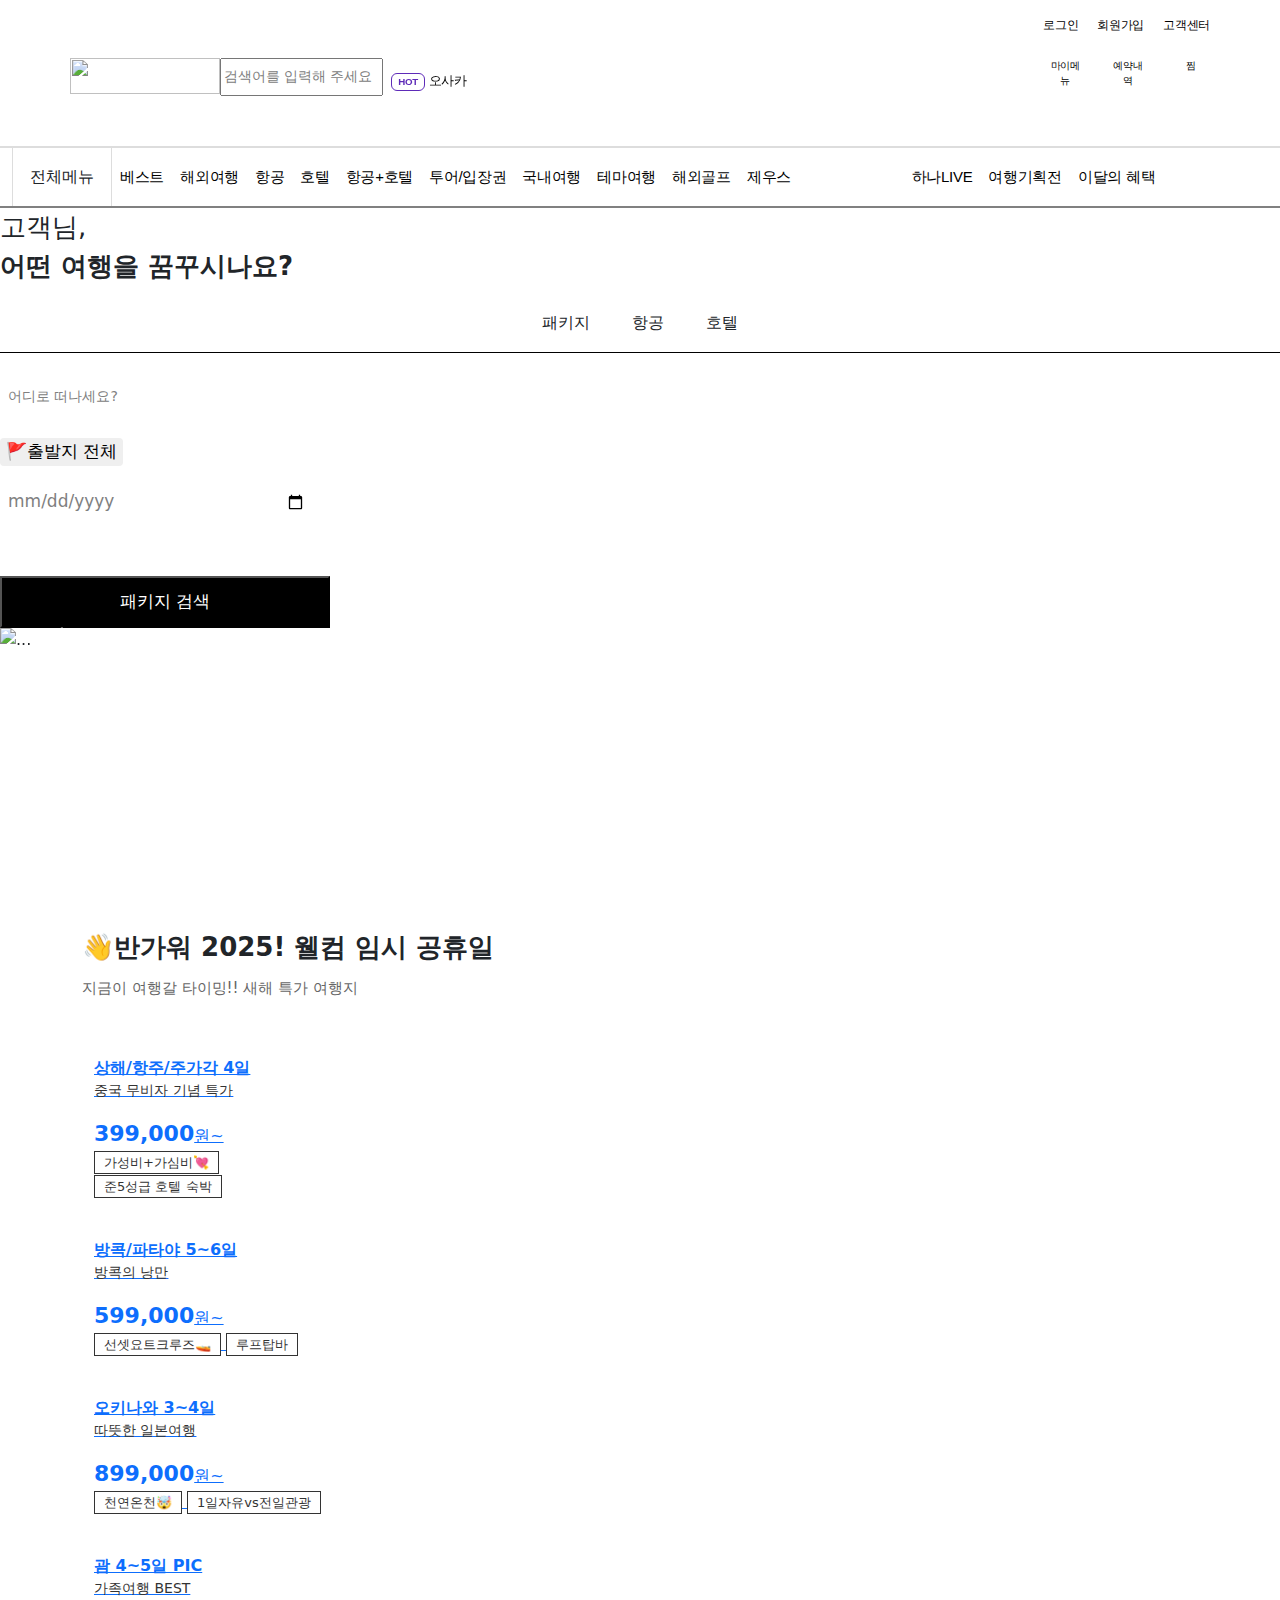
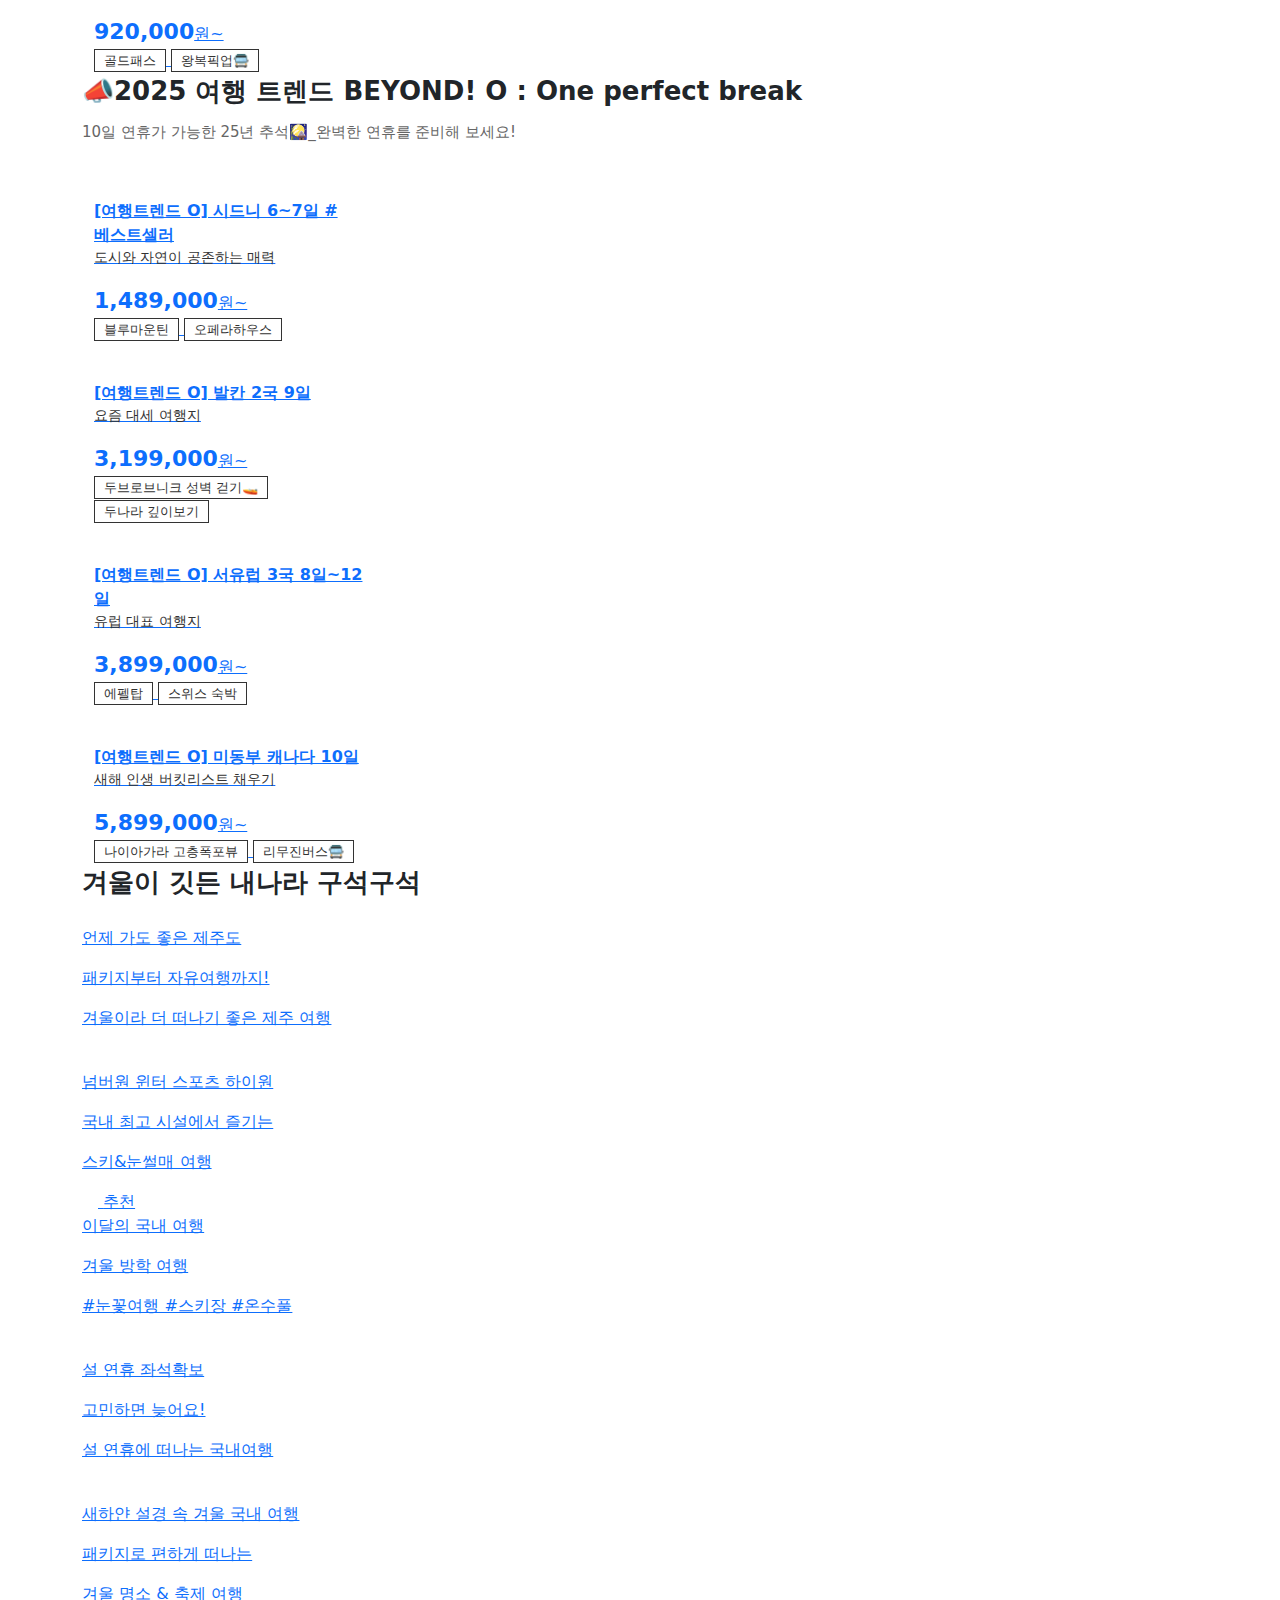
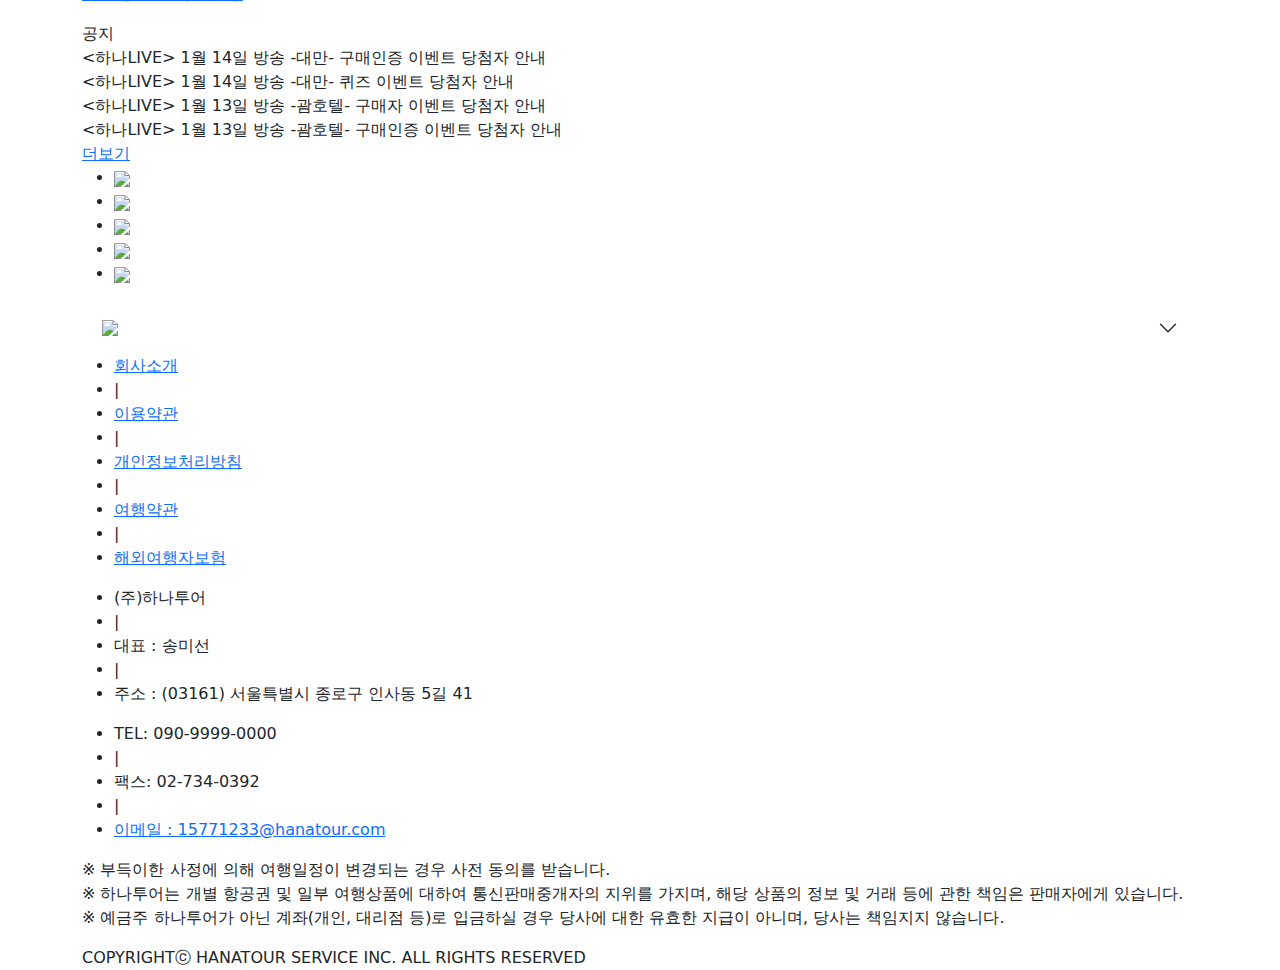
==== index.html @ 1067408b "tour firstArea feature" ====
<!DOCTYPE html>
<html lang="kr">
  <head>
    <meta charset="UTF-8" />
    <meta name="viewport" content="width=device-width, initial-scale=1.0" />
    <script
      src="https://kit.fontawesome.com/306a3543f7.js"
      crossorigin="anonymous"
    ></script>
    <link
      href="https://cdn.jsdelivr.net/npm/bootstrap@5.3.3/dist/css/bootstrap.min.css"
      rel="stylesheet"
      integrity="sha384-QWTKZyjpPEjISv5WaRU9OFeRpok6YctnYmDr5pNlyT2bRjXh0JMhjY6hW+ALEwIH"
      crossorigin="anonymous"
    />
    <link
      rel="stylesheet"
      href="https://cdn.jsdelivr.net/npm/swiper@11/swiper-bundle.min.css"
    />
    <link href="style.css" rel="stylesheet" type="text/css" />
    <link rel="icon" href="/Favicon.png" />
    <title>하나투어 : 꿈꾸는 대로, 펼쳐지다</title>
  </head>
  <body>
    <nav class="container nav-first-o pt-3">
      <div style="text-align: right">
        <a href="/login.html" class="col ps-3">로그인</a>
        <a href="#" class="col ps-3">회원가입</a>
        <a href="#" class="col ps-3">고객센터</a>
      </div>

      <div class="nav-second-o pt-4 pb-4">
        <div class="nav-first-box-o">
          <a href="#"
            ><img
              src="https://image.hanatour.com/usr/static/img2/pc/com/ico-hanatour-logo2.png"
              style="width: 150px; height: 36px"
          /></a>
          <input
            type="text"
            class="input-box-o"
            placeholder="검색어를 입력해 주세요"
          />
          <a href="#"
            ><i
              class="fa-solid fa-magnifying-glass"
              style="
                font-size: 18px;
                position: relative;
                top: 0.8em;
                right: 2.3em;
              "
            ></i
          ></a>
          <!--Swiper start-->
          <span class="pt-1 ps-1">
            <span class="swiper">
              <span
                class="swiper-wrapper"
                id="swiper-wrapper-e89fdcaf104d30f68"
                aria-live="polite"
                style="
                  transform: translate3d(0px, -150px, 0px);
                  transition-duration: 0ms;
                "
              >
                <a href="#" class="swiper-slide"
                  ><span class="badge nav-badge-o">HOT</span> 일본</a
                >
                <a href="#" class="swiper-slide"
                  ><span class="badge nav-badge-o">HOT</span> 대마도</a
                >
                <a href="#" class="swiper-slide"
                  ><span class="badge nav-badge-o">HOT</span> 홍콩</a
                >
                <a href="#" class="swiper-slide"
                  ><span class="badge nav-badge-o">HOT</span> 대만</a
                >
                <a href="#" class="swiper-slide"
                  ><span class="badge nav-badge-o">HOT</span> 다낭</a
                >
                <a href="#" class="swiper-slide"
                  ><span class="badge nav-badge-o">HOT</span> 나트랑</a
                >
                <a href="#" class="swiper-slide"
                  ><span class="badge nav-badge-o">HOT</span> 오사카</a
                >
                <a href="#" class="swiper-slide"
                  ><span class="badge nav-badge-o">HOT</span> 푸꾸옥</a
                >
                <a href="#" class="swiper-slide"
                  ><span class="badge nav-badge-o">HOT</span> 장가계</a
                >
                <a href="#" class="swiper-slide"
                  ><span class="badge nav-badge-o">HOT</span> 싱가포르</a
                >
              </span>
            </span>
            <!--Swiper end-->
          </span>
        </div>

        <div class="row nav-button-o" style="width: 16.5%">
          <a href="#" class="text-center col">
            <div>
              <i class="fa-regular fa-user" style="font-size: 24px"></i>
            </div>
            <div style="font-size: 10px; letter-spacing: -0.3px">마이메뉴</div>
          </a>

          <a href="#" class="text-center col">
            <div>
              <i class="fa-regular fa-file-lines" style="font-size: 24px"></i>
            </div>
            <div style="font-size: 10px; letter-spacing: -0.3px">예약내역</div>
          </a>

          <a href="#" class="text-center col">
            <div>
              <i class="fa-regular fa-heart" style="font-size: 24px"></i>
            </div>
            <div style="font-size: 10px; letter-spacing: -0.3px">찜</div>
          </a>
        </div>
      </div>
    </nav>

    <!--메뉴바-->
    <div>
      <nav
        class="navbar navbar-expand-lg"
        style="font-size: 15px; word-wrap: normal; padding-bottom: 0px"
      >
        <div
          class="container-fluid nav-left-o"
          style="border-top: 2px solid #ddd; border-bottom: 2px solid gray"
        >
          <div
            class="dropdown"
            style="border-right: 1px solid #ddd; border-left: 1px solid #ddd"
          >
            <button
              class="btn"
              type="button"
              data-bs-toggle="dropdown"
              aria-expanded="false"
            >
              <i class="fa-solid fa-bars"></i> 전체메뉴
            </button>
            <ul class="dropdown-menu">
              <li><a class="dropdown-item" href="#">Action</a></li>
              <li><a class="dropdown-item" href="#">Another action</a></li>
            </ul>
          </div>
          <div class="collapse navbar-collapse" id="navbarSupportedContent">
            <ul class="navbar-nav menu-list-o me-auto mb-2 mb-lg-0">
              <li class="nav-item">
                <a class="nav-link active" aria-current="page" href="#"
                  >베스트</a
                >
              </li>
              <li class="nav-item">
                <a class="nav-link active" aria-current="page" href="#"
                  >해외여행</a
                >
              </li>
              <li class="nav-item">
                <a class="nav-link active" aria-current="page" href="#">항공</a>
              </li>
              <li class="nav-item">
                <a class="nav-link active" aria-current="page" href="#">호텔</a>
              </li>
              <li class="nav-item">
                <a class="nav-link active" aria-current="page" href="#"
                  >항공+호텔</a
                >
              </li>
              <li class="nav-item">
                <a class="nav-link active" aria-current="page" href="#"
                  >투어/입장권</a
                >
              </li>
              <li class="nav-item">
                <a class="nav-link active" aria-current="page" href="#"
                  >국내여행</a
                >
              </li>
              <li class="nav-item">
                <a class="nav-link active" aria-current="page" href="#"
                  >테마여행</a
                >
              </li>
              <li class="nav-item">
                <a class="nav-link active" aria-current="page" href="#"
                  >해외골프</a
                >
              </li>
              <li class="nav-item">
                <a class="nav-link active" aria-current="page" href="#"
                  >제우스</a
                >
              </li>
            </ul>
          </div>
          <div
            class="collapse navbar-collapse nav-right-o"
            id="navbarSupportedContent"
          >
            <ul class="navbar-nav me-auto mb-2 mb-lg-0">
              <li class="nav-item">
                <a class="nav-link active" aria-current="page" href="#"
                  >하나LIVE</a
                >
              </li>
              <li class="nav-item">
                <a class="nav-link active" aria-current="page" href="#"
                  >여행기획전</a
                >
              </li>
              <li class="nav-item">
                <a class="nav-link active" aria-current="page" href="#"
                  >이달의 혜택</a
                >
              </li>
            </ul>
          </div>
        </div>
      </nav>
    </div>

    <div class="first-page-o" style="height: 720px">
      <div style="font-size: 26px">
        <div>고객님,</div>
        <div><strong>어떤 여행을 꿈꾸시나요?</strong></div>
        <div>
          <div style="display: flex; flex-direction: column">
            <div
              class="text-center mt-2 mb-3"
              role="group"
              style="border-bottom: 1px solid black"
            >
              <button type="button" class="btn btn-o">패키지</button>
              <button type="button" class="btn btn-o">항공</button>
              <button type="button" class="btn btn-o">호텔</button>
            </div>
            <input
              type="text"
              placeholder="어디로 떠나세요?"
              class="ps-2 mb-2"
              style="
                font-size: 17px;
                width: 330px;
                height: 52px;
                border: 0px;
                border-radius: 4px;
              "
            />
            <div class="dropdown mb-2">
              <a href="#" data-bs-toggle="dropdown" aria-expanded="false">
                <button
                  class="depart-btn-o"
                  role="button"
                  style="border: 0px; border-radius: 4px; font-size: 17px"
                >
                  🚩출발지 전체
                </button>
              </a>

              <ul
                class="dropdown-menu"
                style="width: 330px; border: 1px solid #5e2bb8"
              >
                <li><a class="dropdown-item" href="#">전체</a></li>
                <li><a class="dropdown-item" href="#">인천/김포</a></li>
                <li><a class="dropdown-item" href="#">부산</a></li>
                <li><a class="dropdown-item" href="#">대구</a></li>
                <li><a class="dropdown-item" href="#">청주</a></li>
                <li><a class="dropdown-item" href="#">제주</a></li>
                <li><a class="dropdown-item" href="#">양양</a></li>
              </ul>
            </div>
            <input
              type="date"
              class="ps-2 pe-4"
              style="
                font-size: 17px;
                width: 330px;
                height: 52px;
                border: 0px;
                border-radius: 4px;
                color: gray;
              "
            />
          </div>
        </div>
        <button
          class="text-center mt-5"
          type="button"
          style="
            background-color: black;
            color: white;
            width: 330px;
            height: 52px;
            font-size: 17px;
          "
        >
          패키지 검색
        </button>
      </div>

      <div style="width: 740px; height: 609px">
        <div
          id="carouselExampleAutoplaying"
          class="carousel slide"
          data-bs-ride="carousel"
        >
          <div class="carousel-inner">
            <div class="carousel-item active">
              <img src="/first-page1.jpg" class="d-block w-100" alt="..." />
            </div>
            <div class="carousel-item">
              <img src="/first-page2.jpg" class="d-block w-100" alt="..." />
            </div>
            <div class="carousel-item">
              <img src="/first-page3.jpg" class="d-block w-100" alt="..." />
            </div>
          </div>
          <button
            class="carousel-control-prev"
            type="button"
            data-bs-target="#carouselExampleAutoplaying"
            data-bs-slide="prev"
          >
            <span class="carousel-control-prev-icon" aria-hidden="true"></span>
            <span class="visually-hidden">Previous</span>
          </button>
          <button
            class="carousel-control-next"
            type="button"
            data-bs-target="#carouselExampleAutoplaying"
            data-bs-slide="next"
          >
            <span class="carousel-control-next-icon" aria-hidden="true"></span>
            <span class="visually-hidden">Next</span>
          </button>
        </div>
      </div>
    </div>

    <!--여기부터 메인의 내용 부분(김남경 담당)-->
    <div>
      <!--첫번째 카드 라인-->
      <div class="container none-kim">
        <div class="row">
          <div class="all-tit">
            <strong class="tit-kim">👋반가워 2025! 웰컴 임시 공휴일</strong>
            <p class="description-kim">
              지금이 여행갈 타이밍!! 새해 특가 여행지
            </p>
          </div>
          <div>
            <div class="container">
              <div class="row">
                <div class="col-md-3 col-sm-6">
                  <a href="#">
                    <div class="item-size-kim">
                      <img
                        class="img-size-kim img-fluid"
                        src="https://image.hanatour.com/usr/cms/resize/400_0/2021/08/03/10000/764bd805-9841-403f-9d41-d603b9c3782e.jpg"
                        alt=""
                      />
                      <p class="enter-kim"></p>
                      <strong>상해/항주/주가각 4일</strong>
                      <p class="item_text">중국 무비자 기념 특가</p>
                      <strong class="price">399,000</strong><span>원~</span>
                      <div>
                        <div class="adv"><span>가성비+가심비💘</span></div>
                        <div class="adv"><span>준5성급 호텔 숙박</span></div>
                      </div>
                    </div>
                  </a>
                </div>
              </div>
              <div class="col-md-3 col-sm-6">
                <a href="#"
                  ><div class="item-size-kim">
                    <img
                      class="img-size-kim img-fluid"
                      src="https://image.hanatour.com/usr/cms/resize/400_0/2018/09/14/10000/004708f5-16d5-436a-a9fe-8c4e0fc3aa55.jpg"
                      alt=""
                    />
                    <p class="enter-kim"></p>
                    <strong>방콕/파타야 5~6일</strong>
                    <p class="item_text">방콕의 낭만</p>
                    <strong class="price">599,000</strong><span>원~</span>
                    <div>
                      <div class="adv"><span>선셋요트크루즈🚤</span></div>
                      <div class="adv">
                        <span>루프탑바</span>
                      </div>
                    </div>
                  </div></a
                >
              </div>
              <div class="col-md-3 col-sm-6">
                <a href="#"
                  ><div class="item-size-kim">
                    <img
                      class="img-size-kim img-fluid"
                      src="https://image.hanatour.com/usr/cms/resize/400_0/2024/02/07/10000/9f7c70ab-e2f8-47fe-abf5-e15ca31930df.jpg"
                      alt=""
                    />
                    <p class="enter-kim"></p>
                    <strong>오키나와 3~4일</strong>
                    <p class="item_text">따뜻한 일본여행</p>
                    <strong class="price">899,000</strong><span>원~</span>
                    <div>
                      <div class="adv"><span>천연온천🤯</span></div>
                      <div class="adv">
                        <span>1일자유vs전일관광</span>
                      </div>
                    </div>
                  </div></a
                >
              </div>
              <div class="col-md-3 col-sm-6">
                <a href="#"
                  ><div class="item-size-kim">
                    <img
                      class="img-size-kim img-fluid"
                      src="https://image.hanatour.com/usr/cms/resize/400_0/2018/11/26/10000/f62b5de0-0820-4bf1-acc0-d8f9f6504eac.jpg"
                      alt=""
                    />
                    <p class="enter-kim"></p>
                    <strong>괌 4~5일 PIC</strong>
                    <p class="item_text">가족여행 BEST</p>
                    <strong class="price">920,000</strong><span>원~</span>
                    <div>
                      <div class="adv"><span>골드패스</span></div>
                      <div class="adv">
                        <span>왕복픽업🚍</span>
                      </div>
                    </div>
                  </div></a
                >
              </div>
            </div>
          </div>
        </div>
      </div>
    </div>

    <div>
      <!--두번째 카드 라인-->
      <div class="container none-kim">
        <div class="row">
          <div class="all-tit">
            <strong class="tit-kim"
              >📣2025 여행 트렌드 BEYOND! O : One perfect break</strong
            >
            <p class="description-kim">
              10일 연휴가 가능한 25년 추석🎑_완벽한 연휴를 준비해 보세요!
            </p>
          </div>
          <div>
            <div class="container">
              <div class="row">
                <div class="col-md-3 col-sm-6">
                  <a href="#">
                    <div class="item-size-kim">
                      <img
                        class="img-size-kim img-fluid"
                        src="https://image.hanatour.com/usr/cms/resize/400_0/2018/07/18/10000/e7b3799c-1c55-4130-8140-a9a467a312ed.jpg"
                        alt=""
                      />
                      <p class="enter-kim"></p>
                      <strong>[여행트렌드 O] 시드니 6~7일 #베스트셀러</strong>
                      <p class="item_text">도시와 자연이 공존하는 매력</p>
                      <strong class="price">1,489,000</strong><span>원~</span>
                      <div>
                        <div class="adv"><span>블루마운틴</span></div>
                        <div class="adv"><span>오페라하우스</span></div>
                      </div>
                    </div>
                  </a>
                </div>
              </div>
              <div class="col-md-3 col-sm-6">
                <a href="#"
                  ><div class="item-size-kim">
                    <img
                      class="img-size-kim img-fluid"
                      src="https://image.hanatour.com/usr/cms/resize/400_0/2018/09/14/10000/004708f5-16d5-436a-a9fe-8c4e0fc3aa55.jpg"
                      alt=""
                    />
                    <p class="enter-kim"></p>
                    <strong>[여행트렌드 O] 발칸 2국 9일</strong>
                    <p class="item_text">요즘 대세 여행지</p>
                    <strong class="price">3,199,000</strong><span>원~</span>
                    <div>
                      <div class="adv">
                        <span>두브로브니크 성벽 걷기🚤</span>
                      </div>
                      <div class="adv">
                        <span>두나라 깊이보기</span>
                      </div>
                    </div>
                  </div></a
                >
              </div>
              <div class="col-md-3 col-sm-6">
                <a href="#"
                  ><div class="item-size-kim">
                    <img
                      class="img-size-kim img-fluid"
                      src="https://image.hanatour.com/usr/cms/resize/400_0/2022/06/15/10000/d427f603-fc26-42fd-bec1-65466b9be31d.jpg"
                      alt=""
                    />
                    <p class="enter-kim"></p>
                    <strong>[여행트렌드 O] 서유럽 3국 8일~12일</strong>
                    <p class="item_text">유럽 대표 여행지</p>
                    <strong class="price">3,899,000</strong><span>원~</span>
                    <div>
                      <div class="adv"><span>에펠탑</span></div>
                      <div class="adv">
                        <span>스위스 숙박</span>
                      </div>
                    </div>
                  </div></a
                >
              </div>
              <div class="col-md-3 col-sm-6">
                <a href="#"
                  ><div class="item-size-kim">
                    <img
                      class="img-size-kim img-fluid"
                      src="https://image.hanatour.com/usr/cms/resize/400_0/2021/05/07/10000/eeaf83d9-7ccf-4eb9-9843-5a24bfbd4c24.jpg"
                      alt=""
                    />
                    <p class="enter-kim"></p>
                    <strong>[여행트렌드 O] 미동부 캐나다 10일</strong>
                    <p class="item_text">새해 인생 버킷리스트 채우기</p>
                    <strong class="price">5,899,000</strong><span>원~</span>
                    <div>
                      <div class="adv"><span>나이아가라 고층폭포뷰</span></div>
                      <div class="adv">
                        <span>리무진버스🚍</span>
                      </div>
                    </div>
                  </div></a
                >
              </div>
            </div>
          </div>
        </div>
      </div>
    </div>

    <!--세번째 카드 라인-->
    <div>
      <div class="container none-kim">
        <div class="row">
          <div class="all-tit">
            <strong class="tit-kim">겨울이 깃든 내나라 구석구석</strong>
          </div>
          <div class="third-line-items-kim">
            <div class="column-gap-3">
              <a href="#">
                <div class="big-k">
                  <img
                    class="img-circle-kim p-2"
                    src="https://image.hanatour.com/usr/manual/md/2024/11/PM0066B206F9/bnr_co.jpg"
                    alt=""
                  />
                  <p class="item-title-kim">언제 가도 좋은 제주도</p>
                  <p class="item-text-kim">패키지부터 자유여행까지!</p>
                  <p class="item-text-kim">겨울이라 더 떠나기 좋은 제주 여행</p>
                </div>
              </a>
            </div>

            <div class="column-gap-3">
              <a href="#">
                <div class="big-k">
                  <img
                    class="img-circle-kim p-2"
                    src="https://image.hanatour.com/usr/manual/md/2024/11/PM006728FBAD/bnr/bnr_co_a.jpg"
                    alt=""
                  />
                  <p class="item-title-kim">넘버원 윈터 스포츠 하이원</p>
                  <p class="item-text-kim">국내 최고 시설에서 즐기는</p>
                  <p class="item-text-kim">스키&눈썰매 여행</p>
                </div>
              </a>
            </div>

            <div class="column-gap-3">
              <a href="#">
                <!--여기에 국내 여행 링크 넣기-->
                <div class="big-k">
                  <div>
                    <img
                      class="img-circle-center-kim p-2"
                      src="https://image.hanatour.com/usr/manual/md/2024/10/PM006697E21E/01/bnr_co_b2.jpg"
                      alt=""
                    />
                    <span class="reco-kim">추천</span>
                  </div>
                  <p class="item-title-center-kim">이달의 국내 여행</p>
                  <p class="item-text-kim">겨울 방학 여행</p>
                  <p class="item-text-kim">#눈꽃여행 #스키장 #온수풀</p>
                </div>
              </a>
            </div>

            <div class="column-gap-3">
              <a href="#">
                <div class="big-k">
                  <img
                    class="img-circle-kim p-2"
                    src="https://image.hanatour.com/usr/manual/md/2024/12/PM00674DE937/bnr_co_a2.jpg"
                    alt=""
                  />
                  <p class="item-title-kim">설 연휴 좌석확보</p>
                  <p class="item-text-kim">고민하면 늦어요!</p>
                  <p class="item-text-kim">설 연휴에 떠나는 국내여행</p>
                </div>
              </a>
            </div>

            <div class="column-gap-3">
              <a href="#">
                <div class="big-k">
                  <img
                    class="img-circle-kim p-2"
                    src="https://image.hanatour.com/usr/manual/md/2024/11/PM00671FCD75/bnr_co_a.jpg"
                    alt=""
                  />
                  <p class="item-title-kim">새하얀 설경 속 겨울 국내 여행</p>
                  <p class="item-text-kim">패키지로 편하게 떠나는</p>
                  <p class="item-text-kim">겨울 명소 & 축제 여행</p>
                </div>
              </a>
            </div>
          </div>
        </div>
      </div>
    </div>
    <!--여기까지 메인의 내용 부분(김남경 담당)-->

    <footer>
      <!-- 첫번째 줄 -->
      <div class="fl-box-su">
        <div class="first-line-sung container">
          <!-- 첫번째 줄 공지사항 part -->
          <div class="notice-wrapper">
            <div class="notice-label">공지</div>
            <div class="notice-container">
              <div class="notice-content">
                <div class="notice-item">
                  <하나LIVE> 1월 14일 방송 -대만- 구매인증 이벤트 당첨자 안내
                </div>
                <div class="notice-item">
                  <하나LIVE> 1월 14일 방송 -대만- 퀴즈 이벤트 당첨자 안내
                </div>
                <div class="notice-item">
                  <하나LIVE> 1월 13일 방송 -괌호텔- 구매자 이벤트 당첨자 안내
                </div>
                <div class="notice-item">
                  <하나LIVE> 1월 13일 방송 -괌호텔- 구매인증 이벤트 당첨자 안내
                </div>
              </div>
            </div>
            <a href="#" class="notice-more">더보기</a>
          </div>

          <!-- 첫번째 줄 SNS part -->
          <div>
            <ul class="sns-area ul-su">
              <li class="sns-icon">
                <a href="#">
                  <img
                    src="https://image.hanatour.com/usr/static/img2/pc/com/instagram.png"
                  />
                </a>
              </li>
              <li class="sns-icon">
                <a href="#">
                  <img
                    src="https://image.hanatour.com/usr/static/img2/pc/com/facebook.png"
                  />
                </a>
              </li>
              <li class="sns-icon">
                <a href="#">
                  <img
                    src="	https://image.hanatour.com/usr/static/img2/pc/com/naverblog.png"
                  />
                </a>
              </li>

              <li class="sns-icon">
                <a href="#">
                  <img
                    src="https://image.hanatour.com/usr/static/img2/pc/com/kakaoplus.png"
                  />
                </a>
              </li>

              <li class="sns-icon last">
                <a href="#">
                  <img
                    src="https://image.hanatour.com/usr/static/img2/pc/com/kakaostory.png"
                  />
                </a>
              </li>
            </ul>
          </div>
        </div>
      </div>

      <!-- 두번째 줄 -->
      <div class="second-line-su container container-sung">
        <div>
          <!-- 모바일용 아코디언 -->
          <div class="accordion accordion-flush" id="accordionFlushExample">
            <div class="accordion-item">
              <h2 class="accordion-header">
                <button
                  class="accordion-button collapsed"
                  type="button"
                  data-bs-toggle="collapse"
                  data-bs-target="#flush-collapseOne"
                  aria-expanded="false"
                  aria-controls="flush-collapseOne"
                >
                  <img
                    src="https://i.namu.wiki/i/i2lofUpc0zZp1PgDsKcgVqdqJDcpTEz4ChTsNNIKB00A8dGCWCbiHkivvQwzDSAgzT6Ap3ptsRG8uPNGB_bnSQ.svg"
                    width="152"
                  />
                </button>
              </h2>
              <div
                id="flush-collapseOne"
                class="accordion-collapse collapse"
                data-bs-parent="#accordionFlushExample"
              >
                <div class="accordion-body">
                  <div>대표자 : 송미선</div>
                  <div>고객센터 : 1577-1233</div>
                  <div>해외항공권문의 : 1899-1833</div>
                  <div>이메일 : 15771233@hanatour.com</div>
                </div>
              </div>
            </div>
          </div>

          <!-- 두번째 줄-1 -->
          <ul class="menus-su ul-su">
            <li><a href="#">회사소개</a></li>
            <li class="menus-mi">|</li>
            <li><a href="#">이용약관</a></li>
            <li class="menus-mi">|</li>
            <li><a href="#">개인정보처리방침</a></li>
            <li class="menus-mi">|</li>
            <li><a href="#">여행약관</a></li>
            <li class="menus-mi">|</li>
            <li><a href="#">해외여행자보험</a></li>
          </ul>

          <!-- 두번째 줄-2 -->
          <ul class="company-info-su ul-su">
            <li>(주)하나투어</li>
            <li>|</li>
            <li>대표 : 송미선</li>
            <li>|</li>
            <li>주소 : (03161) 서울특별시 종로구 인사동 5길 41</li>
          </ul>

          <!-- 두번쨰 줄-3 -->
          <ul class="company-contact-su ul-su">
            <li>TEL: 090-9999-0000</li>
            <li>|</li>
            <li>팩스: 02-734-0392</li>
            <li>|</li>
            <li><a href="#">이메일 : 15771233@hanatour.com</a></li>
          </ul>

          <!-- 두번째 줄-4 -->
          <div class="second-line-container-bottom-su">
            <!-- 안내멘트 -->
            <div class="slogan-ch">
              <div>
                ※ 부득이한 사정에 의해 여행일정이 변경되는 경우 사전 동의를
                받습니다.
              </div>
              <div>
                ※ 하나투어는 개별 항공권 및 일부 여행상품에 대하여
                통신판매중개자의 지위를 가지며, 해당 상품의 정보 및 거래 등에
                관한 책임은 판매자에게 있습니다.
              </div>
              <div>
                ※ 예금주 하나투어가 아닌 계좌(개인, 대리점 등)로 입금하실 경우
                당사에 대한 유효한 지급이 아니며, 당사는 책임지지 않습니다.
              </div>
            </div>

            <!-- 저작권 -->
            <div class="copy-su mt-3">
              COPYRIGHTⓒ HANATOUR SERVICE INC. ALL RIGHTS RESERVED
            </div>
          </div>
        </div>
      </div>
    </footer>
    <script
      src="https://cdn.jsdelivr.net/npm/bootstrap@5.3.3/dist/js/bootstrap.bundle.min.js"
      integrity="sha384-YvpcrYf0tY3lHB60NNkmXc5s9fDVZLESaAA55NDzOxhy9GkcIdslK1eN7N6jIeHz"
      crossorigin="anonymous"
    ></script>
    <script src="https://cdn.jsdelivr.net/npm/swiper@11/swiper-bundle.min.js"></script>
    <script src="main.js"></script>
  </body>
</html>
---- style.css ----
.tit-kim {
  font-size: 26px;
}

.description-kim {
  font-size: 15px;
  color: #666;
  margin-top: 10px;
}

.tit-margin-kim {
  margin: 80px auto 30px;
}

.title-kim {
  display: block;
}

.item_text {
  font-size: 14px;
  color: #333;
  line-height: 21px;
}
.price {
  font-size: 22px;
  display: inline-block;
}

.adv {
  display: inline-block;
}

.adv span {
  border: 1px solid #333;
  color: #333;
  background: #fff;
  padding: 3px 9px;
  font-size: 13px;
}

  .swiper {
    width: 160px;
    height: 25px;
    margin: 9px 0 0 4px;
  }

  .swiper-slide{
    font-size: 13px;
  }

  nav{
    font-size: 12px;
    letter-spacing: -0.3px;
    font-family: 'Pretendard', 'AppleSDGothicNeo', 'AppleSDGothicNeo-Regular', 'Apple Gothic', 'Malgun Gothic', Arial, Helvetica, serif, sans-serif;
  }

  .nav-first-o{
    padding: 1.5em 0;
  }

  .nav-first-o a{
    text-decoration: none;
    color: black;
  }

  .nav-first-o a:hover{
    color: #5e2bb8;
  }

  .nav-second-o{
    display: flex;
    justify-content: space-between;
  }

  .nav-second-o a{
    text-decoration: none;
    color: black;
  }

  .nav-first-box-o{
    display: flex;
    justify-content: space-between;
  }

  .input-box{
    float: left;
    margin: 1px 0 0 30px;
    width: 410px;
    height: 44px;
    border-radius: 100px;
    border: solid 2px #111;
    padding-left: 15px;
}

::placeholder{
    color: gray;
    font-size: 14px;
    font-weight: 400;
}

.nav-badge-o{
    background-color: #FFFFFF;
    color: #5e2bb8;
    border: 1px solid #5e2bb8;
}

.nav-button-o>a:hover{
    color: #5e2bb8;
}

.menubar-o{
    border-top: 2px solid #ddd;
    border-bottom: 2px solid gray;
    height: 57px;
    width: 100%;
    display: flex;
    justify-content: space-between;
    align-items: center;
    font-family: font-family: 'Pretendard', 'AppleSDGothicNeo', 'AppleSDGothicNeo-Regular', 'Apple Gothic', 'Malgun Gothic', Arial, Helvetica, serif, sans-serif;
}

.menubar-o a{
    text-decoration: none;
    color: black;
    font-size: 15px;
}

.menubar-o a:hover{
    color: #5e2bb8;
}

li>a{
}

li>a:hover{
    border-bottom: 2.3px solid #5e2bb8;
}

.btn{
    padding: 1rem;
}
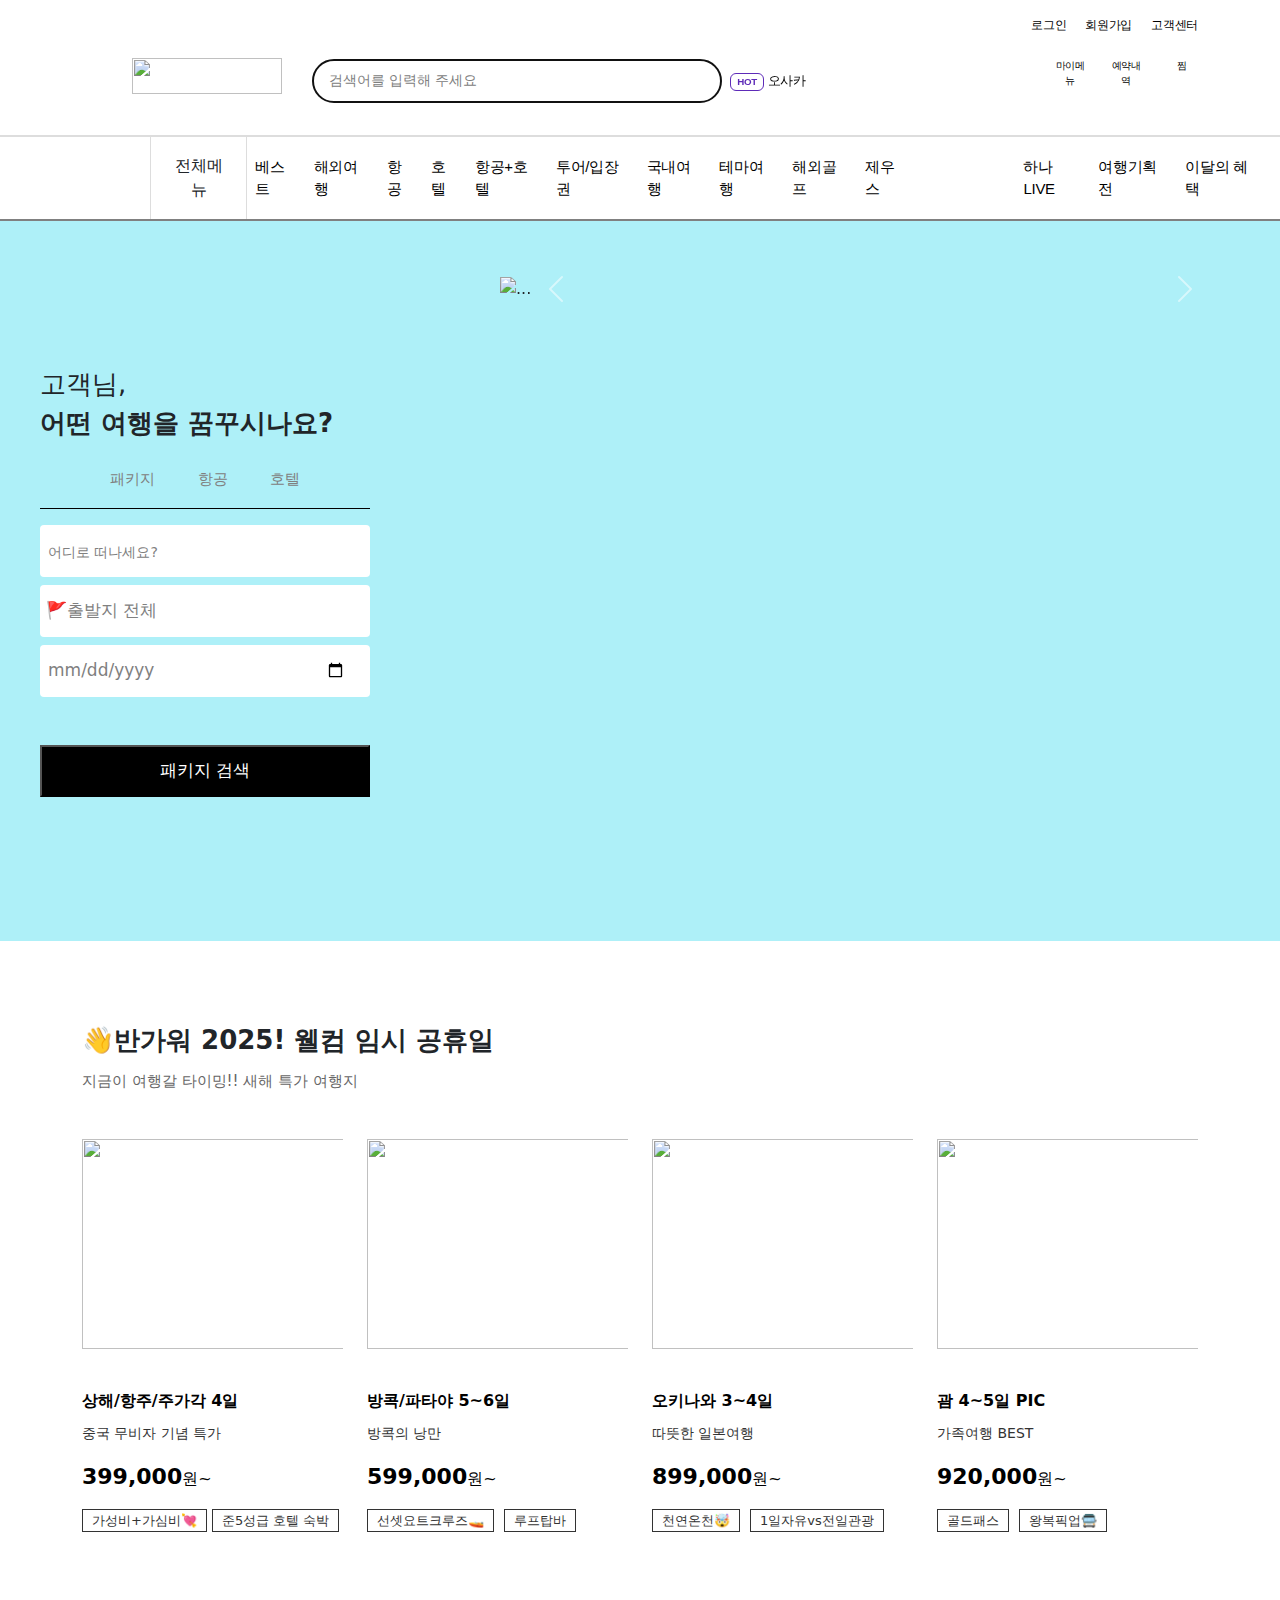
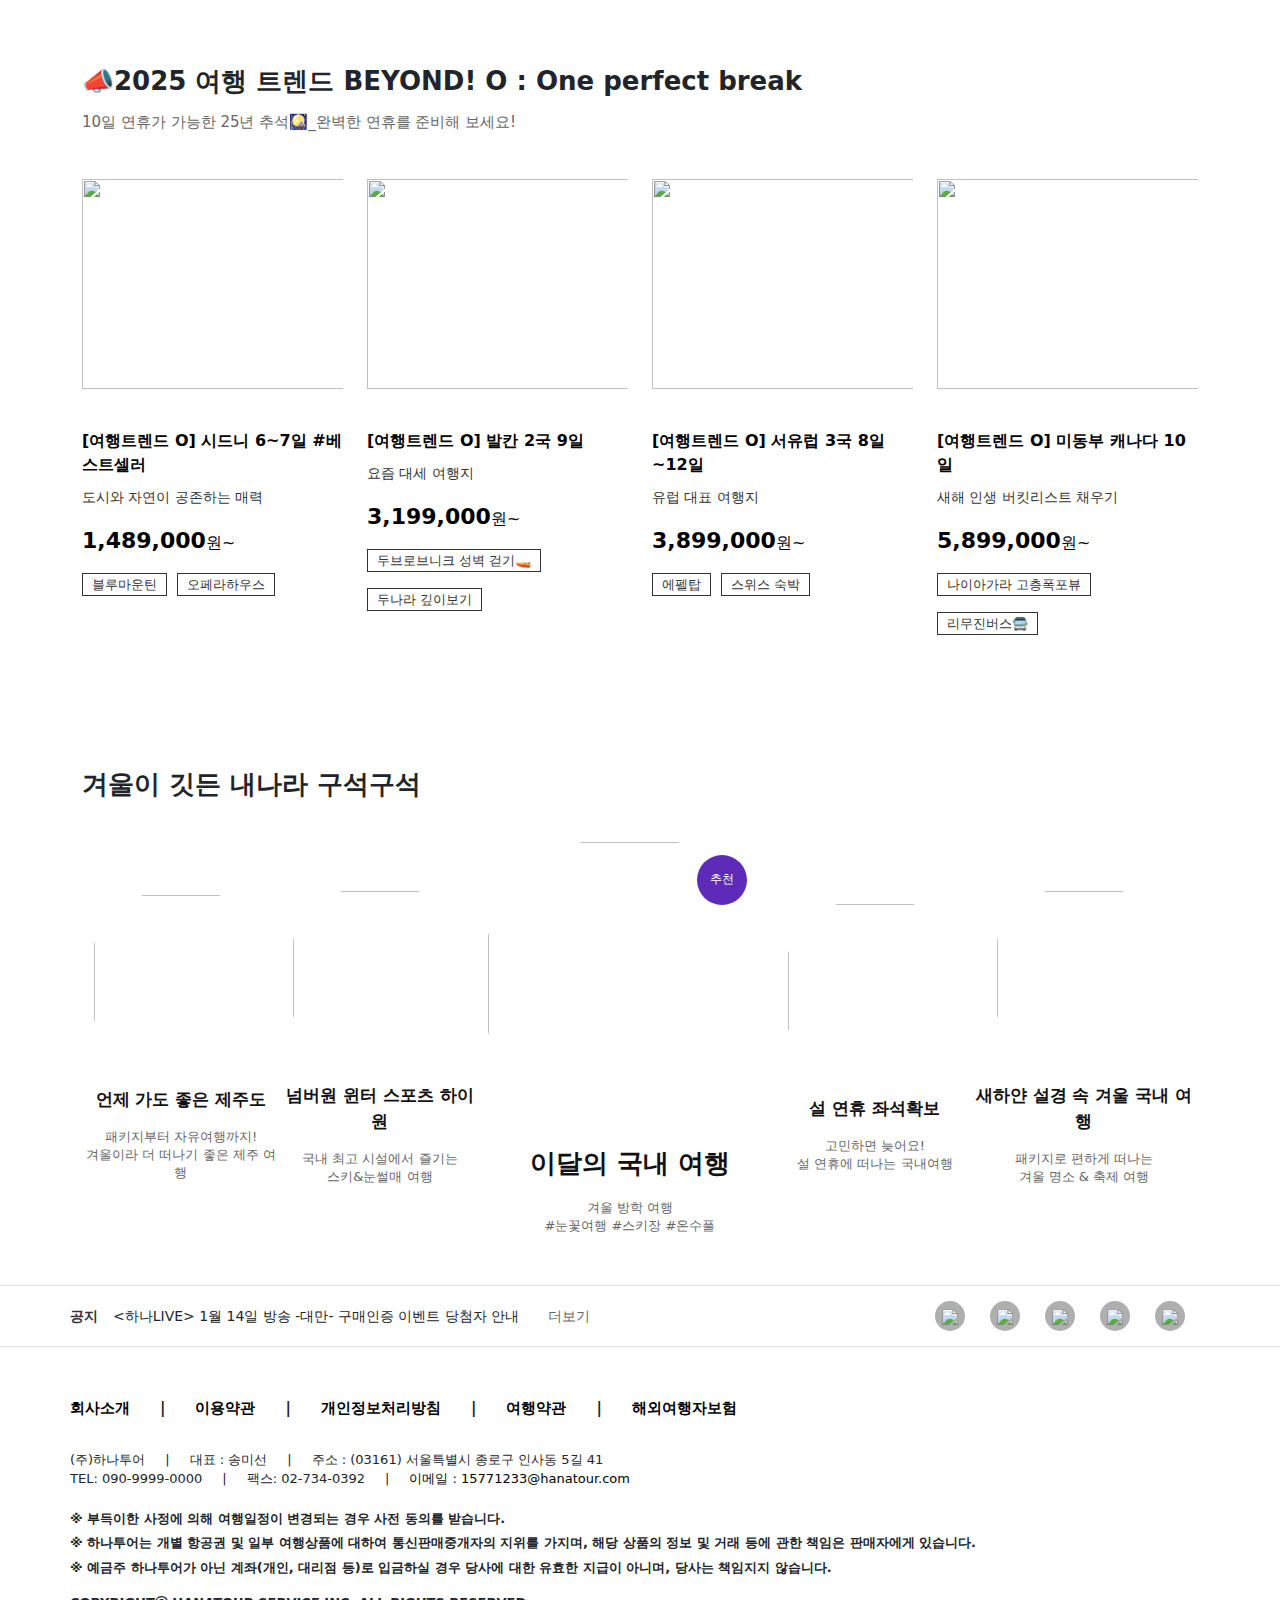
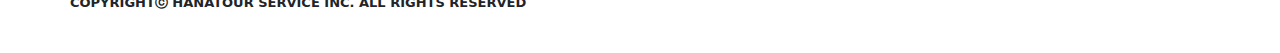
==== commit f2848afa: "issue#12" ====
--- a/index.html
+++ b/index.html
@@ -1,824 +1,642 @@
 <!DOCTYPE html>
 <html lang="kr">
-  <head>
-    <meta charset="UTF-8" />
-    <meta name="viewport" content="width=device-width, initial-scale=1.0" />
-    <script
-      src="https://kit.fontawesome.com/306a3543f7.js"
-      crossorigin="anonymous"
-    ></script>
-    <link
-      href="https://cdn.jsdelivr.net/npm/bootstrap@5.3.3/dist/css/bootstrap.min.css"
-      rel="stylesheet"
-      integrity="sha384-QWTKZyjpPEjISv5WaRU9OFeRpok6YctnYmDr5pNlyT2bRjXh0JMhjY6hW+ALEwIH"
-      crossorigin="anonymous"
-    />
-    <link
-      rel="stylesheet"
-      href="https://cdn.jsdelivr.net/npm/swiper@11/swiper-bundle.min.css"
-    />
-    <link href="style.css" rel="stylesheet" type="text/css" />
-    <link rel="icon" href="/Favicon.png" />
-    <title>하나투어 : 꿈꾸는 대로, 펼쳐지다</title>
-  </head>
-  <body>
-    <nav class="container nav-first-o pt-3">
-      <div style="text-align: right">
-        <a href="/login.html" class="col ps-3">로그인</a>
-        <a href="#" class="col ps-3">회원가입</a>
-        <a href="#" class="col ps-3">고객센터</a>
-      </div>
-
-      <div class="nav-second-o pt-4 pb-4">
-        <div class="nav-first-box-o">
-          <a href="#"
-            ><img
-              src="https://image.hanatour.com/usr/static/img2/pc/com/ico-hanatour-logo2.png"
-              style="width: 150px; height: 36px"
-          /></a>
-          <input
-            type="text"
-            class="input-box-o"
-            placeholder="검색어를 입력해 주세요"
-          />
-          <a href="#"
-            ><i
-              class="fa-solid fa-magnifying-glass"
-              style="
+
+<head>
+  <meta charset="UTF-8" />
+  <meta name="viewport" content="width=device-width, initial-scale=1.0" />
+  <script src="https://kit.fontawesome.com/306a3543f7.js" crossorigin="anonymous"></script>
+  <link href="https://cdn.jsdelivr.net/npm/bootstrap@5.3.3/dist/css/bootstrap.min.css" rel="stylesheet"
+    integrity="sha384-QWTKZyjpPEjISv5WaRU9OFeRpok6YctnYmDr5pNlyT2bRjXh0JMhjY6hW+ALEwIH" crossorigin="anonymous" />
+  <link rel="stylesheet" href="https://cdn.jsdelivr.net/npm/swiper@11/swiper-bundle.min.css" />
+  <link href="style.css" rel="stylesheet" type="text/css" />
+  <link rel="icon" href="/Favicon.png" />
+  <title>하나투어 : 꿈꾸는 대로, 펼쳐지다</title>
+</head>
+
+<body>
+  <nav class="container nav-first-o pt-3">
+    <div style="text-align: right">
+      <a href="/login.html" class="col ps-3">로그인</a>
+      <a href="#" class="col ps-3">회원가입</a>
+      <a href="#" class="col ps-3">고객센터</a>
+    </div>
+
+    <div class="nav-second-o pt-4 pb-4">
+      <div class="nav-first-box-o">
+        <a href="#"><img src="https://image.hanatour.com/usr/static/img2/pc/com/ico-hanatour-logo2.png"
+            style="width: 150px; height: 36px" /></a>
+        <input type="text" class="input-box-o" placeholder="검색어를 입력해 주세요" />
+        <a href="#"><i class="fa-solid fa-magnifying-glass" style="
                 font-size: 18px;
                 position: relative;
                 top: 0.8em;
                 right: 2.3em;
-              "
-            ></i
-          ></a>
-          <!--Swiper start-->
-          <span class="pt-1 ps-1">
-            <span class="swiper">
-              <span
-                class="swiper-wrapper"
-                id="swiper-wrapper-e89fdcaf104d30f68"
-                aria-live="polite"
-                style="
+              "></i></a>
+        <!--Swiper start-->
+        <span class="pt-1 ps-1">
+          <span class="swiper">
+            <span class="swiper-wrapper" id="swiper-wrapper-e89fdcaf104d30f68" aria-live="polite" style="
                   transform: translate3d(0px, -150px, 0px);
                   transition-duration: 0ms;
-                "
-              >
-                <a href="#" class="swiper-slide"
-                  ><span class="badge nav-badge-o">HOT</span> 일본</a
-                >
-                <a href="#" class="swiper-slide"
-                  ><span class="badge nav-badge-o">HOT</span> 대마도</a
-                >
-                <a href="#" class="swiper-slide"
-                  ><span class="badge nav-badge-o">HOT</span> 홍콩</a
-                >
-                <a href="#" class="swiper-slide"
-                  ><span class="badge nav-badge-o">HOT</span> 대만</a
-                >
-                <a href="#" class="swiper-slide"
-                  ><span class="badge nav-badge-o">HOT</span> 다낭</a
-                >
-                <a href="#" class="swiper-slide"
-                  ><span class="badge nav-badge-o">HOT</span> 나트랑</a
-                >
-                <a href="#" class="swiper-slide"
-                  ><span class="badge nav-badge-o">HOT</span> 오사카</a
-                >
-                <a href="#" class="swiper-slide"
-                  ><span class="badge nav-badge-o">HOT</span> 푸꾸옥</a
-                >
-                <a href="#" class="swiper-slide"
-                  ><span class="badge nav-badge-o">HOT</span> 장가계</a
-                >
-                <a href="#" class="swiper-slide"
-                  ><span class="badge nav-badge-o">HOT</span> 싱가포르</a
-                >
-              </span>
+                ">
+              <a href="#" class="swiper-slide"><span class="badge nav-badge-o">HOT</span> 일본</a>
+              <a href="#" class="swiper-slide"><span class="badge nav-badge-o">HOT</span> 대마도</a>
+              <a href="#" class="swiper-slide"><span class="badge nav-badge-o">HOT</span> 홍콩</a>
+              <a href="#" class="swiper-slide"><span class="badge nav-badge-o">HOT</span> 대만</a>
+              <a href="#" class="swiper-slide"><span class="badge nav-badge-o">HOT</span> 다낭</a>
+              <a href="#" class="swiper-slide"><span class="badge nav-badge-o">HOT</span> 나트랑</a>
+              <a href="#" class="swiper-slide"><span class="badge nav-badge-o">HOT</span> 오사카</a>
+              <a href="#" class="swiper-slide"><span class="badge nav-badge-o">HOT</span> 푸꾸옥</a>
+              <a href="#" class="swiper-slide"><span class="badge nav-badge-o">HOT</span> 장가계</a>
+              <a href="#" class="swiper-slide"><span class="badge nav-badge-o">HOT</span> 싱가포르</a>
             </span>
-            <!--Swiper end-->
           </span>
-        </div>
-
-        <div class="row nav-button-o" style="width: 16.5%">
-          <a href="#" class="text-center col">
-            <div>
-              <i class="fa-regular fa-user" style="font-size: 24px"></i>
-            </div>
-            <div style="font-size: 10px; letter-spacing: -0.3px">마이메뉴</div>
-          </a>
-
-          <a href="#" class="text-center col">
-            <div>
-              <i class="fa-regular fa-file-lines" style="font-size: 24px"></i>
-            </div>
-            <div style="font-size: 10px; letter-spacing: -0.3px">예약내역</div>
-          </a>
-
-          <a href="#" class="text-center col">
-            <div>
-              <i class="fa-regular fa-heart" style="font-size: 24px"></i>
-            </div>
-            <div style="font-size: 10px; letter-spacing: -0.3px">찜</div>
-          </a>
+          <!--Swiper end-->
+        </span>
+      </div>
+
+      <div class="row nav-button-o" style="width: 16.5%">
+        <a href="#" class="text-center col">
+          <div>
+            <i class="fa-regular fa-user" style="font-size: 24px"></i>
+          </div>
+          <div style="font-size: 10px; letter-spacing: -0.3px">마이메뉴</div>
+        </a>
+
+        <a href="#" class="text-center col">
+          <div>
+            <i class="fa-regular fa-file-lines" style="font-size: 24px"></i>
+          </div>
+          <div style="font-size: 10px; letter-spacing: -0.3px">예약내역</div>
+        </a>
+
+        <a href="#" class="text-center col">
+          <div>
+            <i class="fa-regular fa-heart" style="font-size: 24px"></i>
+          </div>
+          <div style="font-size: 10px; letter-spacing: -0.3px">찜</div>
+        </a>
+      </div>
+    </div>
+  </nav>
+
+  <!--메뉴바-->
+  <div>
+    <nav class="navbar navbar-expand-lg" style="font-size: 15px; word-wrap: normal; padding-bottom: 0px">
+      <div class="container-fluid nav-left-o" style="border-top: 2px solid #ddd; border-bottom: 2px solid gray">
+        <div class="dropdown" style="border-right: 1px solid #ddd; border-left: 1px solid #ddd">
+          <button class="btn" type="button" data-bs-toggle="dropdown" aria-expanded="false">
+            <i class="fa-solid fa-bars"></i> 전체메뉴
+          </button>
+          <ul class="dropdown-menu">
+            <li><a class="dropdown-item" href="#">Action</a></li>
+            <li><a class="dropdown-item" href="#">Another action</a></li>
+          </ul>
+        </div>
+        <div class="collapse navbar-collapse" id="navbarSupportedContent">
+          <ul class="navbar-nav menu-list-o me-auto mb-2 mb-lg-0">
+            <li class="nav-item">
+              <a class="nav-link active" aria-current="page" href="#">베스트</a>
+            </li>
+            <li class="nav-item">
+              <a class="nav-link active" aria-current="page" href="#">해외여행</a>
+            </li>
+            <li class="nav-item">
+              <a class="nav-link active" aria-current="page" href="#">항공</a>
+            </li>
+            <li class="nav-item">
+              <a class="nav-link active" aria-current="page" href="#">호텔</a>
+            </li>
+            <li class="nav-item">
+              <a class="nav-link active" aria-current="page" href="#">항공+호텔</a>
+            </li>
+            <li class="nav-item">
+              <a class="nav-link active" aria-current="page" href="#">투어/입장권</a>
+            </li>
+            <li class="nav-item">
+              <a class="nav-link active" aria-current="page" href="#">국내여행</a>
+            </li>
+            <li class="nav-item">
+              <a class="nav-link active" aria-current="page" href="#">테마여행</a>
+            </li>
+            <li class="nav-item">
+              <a class="nav-link active" aria-current="page" href="#">해외골프</a>
+            </li>
+            <li class="nav-item">
+              <a class="nav-link active" aria-current="page" href="#">제우스</a>
+            </li>
+          </ul>
+        </div>
+        <div class="collapse navbar-collapse nav-right-o" id="navbarSupportedContent">
+          <ul class="navbar-nav me-auto mb-2 mb-lg-0">
+            <li class="nav-item">
+              <a class="nav-link active" aria-current="page" href="#">하나LIVE</a>
+            </li>
+            <li class="nav-item">
+              <a class="nav-link active" aria-current="page" href="#">여행기획전</a>
+            </li>
+            <li class="nav-item">
+              <a class="nav-link active" aria-current="page" href="#">이달의 혜택</a>
+            </li>
+          </ul>
         </div>
       </div>
     </nav>
-
-    <!--메뉴바-->
-    <div>
-      <nav
-        class="navbar navbar-expand-lg"
-        style="font-size: 15px; word-wrap: normal; padding-bottom: 0px"
-      >
-        <div
-          class="container-fluid nav-left-o"
-          style="border-top: 2px solid #ddd; border-bottom: 2px solid gray"
-        >
-          <div
-            class="dropdown"
-            style="border-right: 1px solid #ddd; border-left: 1px solid #ddd"
-          >
-            <button
-              class="btn"
-              type="button"
-              data-bs-toggle="dropdown"
-              aria-expanded="false"
-            >
-              <i class="fa-solid fa-bars"></i> 전체메뉴
-            </button>
-            <ul class="dropdown-menu">
-              <li><a class="dropdown-item" href="#">Action</a></li>
-              <li><a class="dropdown-item" href="#">Another action</a></li>
-            </ul>
-          </div>
-          <div class="collapse navbar-collapse" id="navbarSupportedContent">
-            <ul class="navbar-nav menu-list-o me-auto mb-2 mb-lg-0">
-              <li class="nav-item">
-                <a class="nav-link active" aria-current="page" href="#"
-                  >베스트</a
-                >
-              </li>
-              <li class="nav-item">
-                <a class="nav-link active" aria-current="page" href="#"
-                  >해외여행</a
-                >
-              </li>
-              <li class="nav-item">
-                <a class="nav-link active" aria-current="page" href="#">항공</a>
-              </li>
-              <li class="nav-item">
-                <a class="nav-link active" aria-current="page" href="#">호텔</a>
-              </li>
-              <li class="nav-item">
-                <a class="nav-link active" aria-current="page" href="#"
-                  >항공+호텔</a
-                >
-              </li>
-              <li class="nav-item">
-                <a class="nav-link active" aria-current="page" href="#"
-                  >투어/입장권</a
-                >
-              </li>
-              <li class="nav-item">
-                <a class="nav-link active" aria-current="page" href="#"
-                  >국내여행</a
-                >
-              </li>
-              <li class="nav-item">
-                <a class="nav-link active" aria-current="page" href="#"
-                  >테마여행</a
-                >
-              </li>
-              <li class="nav-item">
-                <a class="nav-link active" aria-current="page" href="#"
-                  >해외골프</a
-                >
-              </li>
-              <li class="nav-item">
-                <a class="nav-link active" aria-current="page" href="#"
-                  >제우스</a
-                >
-              </li>
-            </ul>
-          </div>
-          <div
-            class="collapse navbar-collapse nav-right-o"
-            id="navbarSupportedContent"
-          >
-            <ul class="navbar-nav me-auto mb-2 mb-lg-0">
-              <li class="nav-item">
-                <a class="nav-link active" aria-current="page" href="#"
-                  >하나LIVE</a
-                >
-              </li>
-              <li class="nav-item">
-                <a class="nav-link active" aria-current="page" href="#"
-                  >여행기획전</a
-                >
-              </li>
-              <li class="nav-item">
-                <a class="nav-link active" aria-current="page" href="#"
-                  >이달의 혜택</a
-                >
-              </li>
-            </ul>
-          </div>
-        </div>
-      </nav>
-    </div>
-
-    <div class="first-page-o" style="height: 720px">
-      <div style="font-size: 26px">
-        <div>고객님,</div>
-        <div><strong>어떤 여행을 꿈꾸시나요?</strong></div>
-        <div>
-          <div style="display: flex; flex-direction: column">
-            <div
-              class="text-center mt-2 mb-3"
-              role="group"
-              style="border-bottom: 1px solid black"
-            >
-              <button type="button" class="btn btn-o">패키지</button>
-              <button type="button" class="btn btn-o">항공</button>
-              <button type="button" class="btn btn-o">호텔</button>
-            </div>
-            <input
-              type="text"
-              placeholder="어디로 떠나세요?"
-              class="ps-2 mb-2"
-              style="
+  </div>
+
+<!-- minje 수정사항1 : class="first-page-o-s" 추가 -->
+<div class="first-page-o-s">
+  <!-- minje 수정사항2 : style="height:720" 삭제 --> 
+  <div class="first-page-o">
+    <div style="font-size: 26px">
+      <div>고객님,</div>
+      <div><strong>어떤 여행을 꿈꾸시나요?</strong></div>
+      <div>
+        <div style="display: flex; flex-direction: column">
+          <div class="text-center mt-2 mb-3" role="group" style="border-bottom: 1px solid black">
+            <button type="button" class="btn btn-o">패키지</button>
+            <button type="button" class="btn btn-o">항공</button>
+            <button type="button" class="btn btn-o">호텔</button>
+          </div>
+          <input type="text" placeholder="어디로 떠나세요?" class="ps-2 mb-2" style="
                 font-size: 17px;
                 width: 330px;
                 height: 52px;
                 border: 0px;
                 border-radius: 4px;
-              "
-            />
-            <div class="dropdown mb-2">
-              <a href="#" data-bs-toggle="dropdown" aria-expanded="false">
-                <button
-                  class="depart-btn-o"
-                  role="button"
-                  style="border: 0px; border-radius: 4px; font-size: 17px"
-                >
-                  🚩출발지 전체
-                </button>
-              </a>
-
-              <ul
-                class="dropdown-menu"
-                style="width: 330px; border: 1px solid #5e2bb8"
-              >
-                <li><a class="dropdown-item" href="#">전체</a></li>
-                <li><a class="dropdown-item" href="#">인천/김포</a></li>
-                <li><a class="dropdown-item" href="#">부산</a></li>
-                <li><a class="dropdown-item" href="#">대구</a></li>
-                <li><a class="dropdown-item" href="#">청주</a></li>
-                <li><a class="dropdown-item" href="#">제주</a></li>
-                <li><a class="dropdown-item" href="#">양양</a></li>
-              </ul>
-            </div>
-            <input
-              type="date"
-              class="ps-2 pe-4"
-              style="
+              " />
+          <div class="dropdown mb-2">
+            <a href="#" data-bs-toggle="dropdown" aria-expanded="false">
+              <button class="depart-btn-o" role="button" style="border: 0px; border-radius: 4px; font-size: 17px">
+                🚩출발지 전체
+              </button>
+            </a>
+
+            <ul class="dropdown-menu" style="width: 330px; border: 1px solid #5e2bb8">
+              <li><a class="dropdown-item" href="#">전체</a></li>
+              <li><a class="dropdown-item" href="#">인천/김포</a></li>
+              <li><a class="dropdown-item" href="#">부산</a></li>
+              <li><a class="dropdown-item" href="#">대구</a></li>
+              <li><a class="dropdown-item" href="#">청주</a></li>
+              <li><a class="dropdown-item" href="#">제주</a></li>
+              <li><a class="dropdown-item" href="#">양양</a></li>
+            </ul>
+          </div>
+          <input type="date" class="ps-2 pe-4" style="
                 font-size: 17px;
                 width: 330px;
                 height: 52px;
                 border: 0px;
                 border-radius: 4px;
                 color: gray;
-              "
-            />
-          </div>
-        </div>
-        <button
-          class="text-center mt-5"
-          type="button"
-          style="
+              " />
+        </div>
+      </div>
+      <button class="text-center mt-5" type="button" style="
             background-color: black;
             color: white;
             width: 330px;
             height: 52px;
             font-size: 17px;
-          "
-        >
-          패키지 검색
+          ">
+        패키지 검색
+      </button>
+    </div>
+
+    <div style="width: 740px; height: 609px">
+      <div id="carouselExampleAutoplaying" class="carousel slide" data-bs-ride="carousel">
+        <div class="carousel-inner">
+          <div class="carousel-item active">
+            <img src="/first-page1.jpg" class="d-block w-100" alt="..." />
+          </div>
+          <div class="carousel-item">
+            <img src="/first-page2.jpg" class="d-block w-100" alt="..." />
+          </div>
+          <div class="carousel-item">
+            <img src="/first-page3.jpg" class="d-block w-100" alt="..." />
+          </div>
+        </div>
+        <button class="carousel-control-prev" type="button" data-bs-target="#carouselExampleAutoplaying"
+          data-bs-slide="prev">
+          <span class="carousel-control-prev-icon" aria-hidden="true"></span>
+          <span class="visually-hidden">Previous</span>
         </button>
-      </div>
-
-      <div style="width: 740px; height: 609px">
-        <div
-          id="carouselExampleAutoplaying"
-          class="carousel slide"
-          data-bs-ride="carousel"
-        >
-          <div class="carousel-inner">
-            <div class="carousel-item active">
-              <img src="/first-page1.jpg" class="d-block w-100" alt="..." />
-            </div>
-            <div class="carousel-item">
-              <img src="/first-page2.jpg" class="d-block w-100" alt="..." />
-            </div>
-            <div class="carousel-item">
-              <img src="/first-page3.jpg" class="d-block w-100" alt="..." />
-            </div>
-          </div>
-          <button
-            class="carousel-control-prev"
-            type="button"
-            data-bs-target="#carouselExampleAutoplaying"
-            data-bs-slide="prev"
-          >
-            <span class="carousel-control-prev-icon" aria-hidden="true"></span>
-            <span class="visually-hidden">Previous</span>
-          </button>
-          <button
-            class="carousel-control-next"
-            type="button"
-            data-bs-target="#carouselExampleAutoplaying"
-            data-bs-slide="next"
-          >
-            <span class="carousel-control-next-icon" aria-hidden="true"></span>
-            <span class="visually-hidden">Next</span>
-          </button>
-        </div>
-      </div>
-    </div>
-
-    <!--여기부터 메인의 내용 부분(김남경 담당)-->
-    <div>
-      <!--첫번째 카드 라인-->
-      <div class="container none-kim">
-        <div class="row">
-          <div class="all-tit">
-            <strong class="tit-kim">👋반가워 2025! 웰컴 임시 공휴일</strong>
-            <p class="description-kim">
-              지금이 여행갈 타이밍!! 새해 특가 여행지
-            </p>
-          </div>
-          <div>
-            <div class="container">
-              <div class="row">
-                <div class="col-md-3 col-sm-6">
-                  <a href="#">
-                    <div class="item-size-kim">
-                      <img
-                        class="img-size-kim img-fluid"
-                        src="https://image.hanatour.com/usr/cms/resize/400_0/2021/08/03/10000/764bd805-9841-403f-9d41-d603b9c3782e.jpg"
-                        alt=""
-                      />
-                      <p class="enter-kim"></p>
-                      <strong>상해/항주/주가각 4일</strong>
-                      <p class="item_text">중국 무비자 기념 특가</p>
-                      <strong class="price">399,000</strong><span>원~</span>
-                      <div>
-                        <div class="adv"><span>가성비+가심비💘</span></div>
-                        <div class="adv"><span>준5성급 호텔 숙박</span></div>
-                      </div>
-                    </div>
-                  </a>
+        <button class="carousel-control-next" type="button" data-bs-target="#carouselExampleAutoplaying"
+          data-bs-slide="next">
+          <span class="carousel-control-next-icon" aria-hidden="true"></span>
+          <span class="visually-hidden">Next</span>
+        </button>
+      </div>
+    </div>
+  </div>
+
+</div>
+
+  <!--여기부터 메인의 내용 부분(김남경 담당)-->
+  <!--첫번째 카드 라인-->
+  <div class="container none-kim">
+    <div class="row">
+      <div class="all-tit">
+        <strong class="tit-kim">👋반가워 2025! 웰컴 임시 공휴일</strong>
+        <p class="description-kim">
+          지금이 여행갈 타이밍!! 새해 특가 여행지
+        </p>
+      </div>
+      <div class="col-md-3 col-sm-6">
+        <a href="#">
+          <div class="item-size-kim">
+            <img class="img-size-kim img-fluid"
+              src="https://image.hanatour.com/usr/cms/resize/400_0/2021/08/03/10000/764bd805-9841-403f-9d41-d603b9c3782e.jpg"
+              alt="">
+            <p class="enter-kim"></p>
+            <strong>상해/항주/주가각 4일</strong>
+            <p class="item_text">중국 무비자 기념 특가</p>
+            <strong class="price">399,000</strong><span>원~</span>
+            <div class="d-flex">
+              <div class="adv">
+                <span>가성비+가심비💘</span>
+              </div>
+              <div class="adv">
+                <span>준5성급 호텔 숙박</span>
+              </div>
+            </div>
+          </div>
+        </a>
+      </div>
+      <div class="col-md-3 col-sm-6">
+        <a href="#">
+          <div class="item-size-kim">
+            <img class="img-size-kim img-fluid"
+              src="https://image.hanatour.com/usr/cms/resize/400_0/2018/09/14/10000/004708f5-16d5-436a-a9fe-8c4e0fc3aa55.jpg"
+              alt="" />
+            <p class="enter-kim"></p>
+            <strong>방콕/파타야 5~6일</strong>
+            <p class="item_text">방콕의 낭만</p>
+            <strong class="price">599,000</strong><span>원~</span>
+            <div>
+              <div class="adv"><span>선셋요트크루즈🚤</span></div>
+              <div class="adv">
+                <span>루프탑바</span>
+              </div>
+            </div>
+          </div>
+        </a>
+      </div>
+      <div class="col-md-3 col-sm-6">
+        <a href="#">
+          <div class="item-size-kim">
+            <img class="img-size-kim img-fluid"
+              src="https://image.hanatour.com/usr/cms/resize/400_0/2024/02/07/10000/9f7c70ab-e2f8-47fe-abf5-e15ca31930df.jpg"
+              alt="" />
+            <p class="enter-kim"></p>
+            <strong>오키나와 3~4일</strong>
+            <p class="item_text">따뜻한 일본여행</p>
+            <strong class="price">899,000</strong><span>원~</span>
+            <div>
+              <div class="adv"><span>천연온천🤯</span></div>
+              <div class="adv">
+                <span>1일자유vs전일관광</span>
+              </div>
+            </div>
+          </div>
+        </a>
+      </div>
+      <div class="col-md-3 col-sm-6">
+        <a href="#">
+          <div class="item-size-kim">
+            <img class="img-size-kim img-fluid"
+              src="https://image.hanatour.com/usr/cms/resize/400_0/2018/11/26/10000/f62b5de0-0820-4bf1-acc0-d8f9f6504eac.jpg"
+              alt="" />
+            <p class="enter-kim"></p>
+            <strong>괌 4~5일 PIC</strong>
+            <p class="item_text">가족여행 BEST</p>
+            <strong class="price">920,000</strong><span>원~</span>
+            <div>
+              <div class="adv"><span>골드패스</span></div>
+              <div class="adv">
+                <span>왕복픽업🚍</span>
+              </div>
+            </div>
+          </div>
+        </a>
+      </div>
+    </div>
+  </div>
+
+  <!--두번째 카드 라인-->
+  <div class="container none-kim">
+    <div class="row">
+      <div class="all-tit">
+        <strong class="tit-kim">📣2025 여행 트렌드 BEYOND! O : One perfect break</strong>
+        <p class="description-kim">
+          10일 연휴가 가능한 25년 추석🎑_완벽한 연휴를 준비해 보세요!
+        </p>
+      </div>
+      <div class="col-md-3 col-sm-6">
+          <a href="#">
+            <div class="item-size-kim">
+              <img class="img-size-kim img-fluid"
+                src="https://image.hanatour.com/usr/cms/resize/400_0/2018/07/18/10000/e7b3799c-1c55-4130-8140-a9a467a312ed.jpg"
+                alt="" />
+              <p class="enter-kim"></p>
+              <strong>[여행트렌드 O] 시드니 6~7일 #베스트셀러</strong>
+              <p class="item_text">도시와 자연이 공존하는 매력</p>
+              <strong class="price">1,489,000</strong><span>원~</span>
+              <div>
+                <div class="adv"><span>블루마운틴</span></div>
+                <div class="adv"><span>오페라하우스</span></div>
+              </div>
+            </div>
+          </a>
+      </div>
+      <div class="col-md-3 col-sm-6">
+        <a href="#">
+          <div class="item-size-kim">
+            <img class="img-size-kim img-fluid"
+              src="https://image.hanatour.com/usr/cms/resize/400_0/2018/09/14/10000/004708f5-16d5-436a-a9fe-8c4e0fc3aa55.jpg"
+              alt="" />
+            <p class="enter-kim"></p>
+            <strong>[여행트렌드 O] 발칸 2국 9일</strong>
+            <p class="item_text">요즘 대세 여행지</p>
+            <strong class="price">3,199,000</strong><span>원~</span>
+            <div>
+              <div class="adv">
+                <span>두브로브니크 성벽 걷기🚤</span>
+              </div>
+              <div class="adv">
+                <span>두나라 깊이보기</span>
+              </div>
+            </div>
+          </div>
+        </a>
+      </div>
+      <div class="col-md-3 col-sm-6">
+        <a href="#">
+          <div class="item-size-kim">
+            <img class="img-size-kim img-fluid"
+              src="https://image.hanatour.com/usr/cms/resize/400_0/2022/06/15/10000/d427f603-fc26-42fd-bec1-65466b9be31d.jpg"
+              alt="" />
+            <p class="enter-kim"></p>
+            <strong>[여행트렌드 O] 서유럽 3국 8일~12일</strong>
+            <p class="item_text">유럽 대표 여행지</p>
+            <strong class="price">3,899,000</strong><span>원~</span>
+            <div>
+              <div class="adv"><span>에펠탑</span></div>
+              <div class="adv">
+                <span>스위스 숙박</span>
+              </div>
+            </div>
+          </div>
+        </a>
+      </div>
+      <div class="col-md-3 col-sm-6">
+        <a href="#">
+          <div class="item-size-kim">
+            <img class="img-size-kim img-fluid"
+              src="https://image.hanatour.com/usr/cms/resize/400_0/2021/05/07/10000/eeaf83d9-7ccf-4eb9-9843-5a24bfbd4c24.jpg"
+              alt="" />
+            <p class="enter-kim"></p>
+            <strong>[여행트렌드 O] 미동부 캐나다 10일</strong>
+            <p class="item_text">새해 인생 버킷리스트 채우기</p>
+            <strong class="price">5,899,000</strong><span>원~</span>
+            <div>
+              <div class="adv"><span>나이아가라 고층폭포뷰</span></div>
+              <div class="adv">
+                <span>리무진버스🚍</span>
+              </div>
+            </div>
+          </div>
+        </a>
+      </div>
+    </div>
+  </div>
+
+  <!--세번째 카드 라인-->
+  <div>
+    <div class="container none-kim">
+      <div class="row">
+        <div class="all-tit">
+          <strong class="tit-kim">겨울이 깃든 내나라 구석구석</strong>
+        </div>
+        <div class="third-line-items-kim">
+          <div class="column-gap-3">
+            <a href="#">
+              <div class="big-k">
+                <img class="img-circle-kim p-2"
+                  src="https://image.hanatour.com/usr/manual/md/2024/11/PM0066B206F9/bnr_co.jpg" alt="" />
+                <p class="item-title-kim">언제 가도 좋은 제주도</p>
+                <p class="item-text-kim">패키지부터 자유여행까지!</p>
+                <p class="item-text-kim">겨울이라 더 떠나기 좋은 제주 여행</p>
+              </div>
+            </a>
+          </div>
+
+          <div class="column-gap-3">
+            <a href="#">
+              <div class="big-k">
+                <img class="img-circle-kim p-2"
+                  src="https://image.hanatour.com/usr/manual/md/2024/11/PM006728FBAD/bnr/bnr_co_a.jpg" alt="" />
+                <p class="item-title-kim">넘버원 윈터 스포츠 하이원</p>
+                <p class="item-text-kim">국내 최고 시설에서 즐기는</p>
+                <p class="item-text-kim">스키&눈썰매 여행</p>
+              </div>
+            </a>
+          </div>
+
+          <div class="column-gap-3">
+            <a href="#">
+              <!--여기에 국내 여행 링크 넣기-->
+              <div class="big-k">
+                <div>
+                  <img class="img-circle-center-kim p-2"
+                    src="https://image.hanatour.com/usr/manual/md/2024/10/PM006697E21E/01/bnr_co_b2.jpg" alt="" />
+                  <span class="reco-kim">추천</span>
                 </div>
-              </div>
-              <div class="col-md-3 col-sm-6">
-                <a href="#"
-                  ><div class="item-size-kim">
-                    <img
-                      class="img-size-kim img-fluid"
-                      src="https://image.hanatour.com/usr/cms/resize/400_0/2018/09/14/10000/004708f5-16d5-436a-a9fe-8c4e0fc3aa55.jpg"
-                      alt=""
-                    />
-                    <p class="enter-kim"></p>
-                    <strong>방콕/파타야 5~6일</strong>
-                    <p class="item_text">방콕의 낭만</p>
-                    <strong class="price">599,000</strong><span>원~</span>
-                    <div>
-                      <div class="adv"><span>선셋요트크루즈🚤</span></div>
-                      <div class="adv">
-                        <span>루프탑바</span>
-                      </div>
-                    </div>
-                  </div></a
-                >
-              </div>
-              <div class="col-md-3 col-sm-6">
-                <a href="#"
-                  ><div class="item-size-kim">
-                    <img
-                      class="img-size-kim img-fluid"
-                      src="https://image.hanatour.com/usr/cms/resize/400_0/2024/02/07/10000/9f7c70ab-e2f8-47fe-abf5-e15ca31930df.jpg"
-                      alt=""
-                    />
-                    <p class="enter-kim"></p>
-                    <strong>오키나와 3~4일</strong>
-                    <p class="item_text">따뜻한 일본여행</p>
-                    <strong class="price">899,000</strong><span>원~</span>
-                    <div>
-                      <div class="adv"><span>천연온천🤯</span></div>
-                      <div class="adv">
-                        <span>1일자유vs전일관광</span>
-                      </div>
-                    </div>
-                  </div></a
-                >
-              </div>
-              <div class="col-md-3 col-sm-6">
-                <a href="#"
-                  ><div class="item-size-kim">
-                    <img
-                      class="img-size-kim img-fluid"
-                      src="https://image.hanatour.com/usr/cms/resize/400_0/2018/11/26/10000/f62b5de0-0820-4bf1-acc0-d8f9f6504eac.jpg"
-                      alt=""
-                    />
-                    <p class="enter-kim"></p>
-                    <strong>괌 4~5일 PIC</strong>
-                    <p class="item_text">가족여행 BEST</p>
-                    <strong class="price">920,000</strong><span>원~</span>
-                    <div>
-                      <div class="adv"><span>골드패스</span></div>
-                      <div class="adv">
-                        <span>왕복픽업🚍</span>
-                      </div>
-                    </div>
-                  </div></a
-                >
-              </div>
-            </div>
-          </div>
-        </div>
-      </div>
-    </div>
-
-    <div>
-      <!--두번째 카드 라인-->
-      <div class="container none-kim">
-        <div class="row">
-          <div class="all-tit">
-            <strong class="tit-kim"
-              >📣2025 여행 트렌드 BEYOND! O : One perfect break</strong
-            >
-            <p class="description-kim">
-              10일 연휴가 가능한 25년 추석🎑_완벽한 연휴를 준비해 보세요!
-            </p>
-          </div>
-          <div>
-            <div class="container">
-              <div class="row">
-                <div class="col-md-3 col-sm-6">
-                  <a href="#">
-                    <div class="item-size-kim">
-                      <img
-                        class="img-size-kim img-fluid"
-                        src="https://image.hanatour.com/usr/cms/resize/400_0/2018/07/18/10000/e7b3799c-1c55-4130-8140-a9a467a312ed.jpg"
-                        alt=""
-                      />
-                      <p class="enter-kim"></p>
-                      <strong>[여행트렌드 O] 시드니 6~7일 #베스트셀러</strong>
-                      <p class="item_text">도시와 자연이 공존하는 매력</p>
-                      <strong class="price">1,489,000</strong><span>원~</span>
-                      <div>
-                        <div class="adv"><span>블루마운틴</span></div>
-                        <div class="adv"><span>오페라하우스</span></div>
-                      </div>
-                    </div>
-                  </a>
-                </div>
-              </div>
-              <div class="col-md-3 col-sm-6">
-                <a href="#"
-                  ><div class="item-size-kim">
-                    <img
-                      class="img-size-kim img-fluid"
-                      src="https://image.hanatour.com/usr/cms/resize/400_0/2018/09/14/10000/004708f5-16d5-436a-a9fe-8c4e0fc3aa55.jpg"
-                      alt=""
-                    />
-                    <p class="enter-kim"></p>
-                    <strong>[여행트렌드 O] 발칸 2국 9일</strong>
-                    <p class="item_text">요즘 대세 여행지</p>
-                    <strong class="price">3,199,000</strong><span>원~</span>
-                    <div>
-                      <div class="adv">
-                        <span>두브로브니크 성벽 걷기🚤</span>
-                      </div>
-                      <div class="adv">
-                        <span>두나라 깊이보기</span>
-                      </div>
-                    </div>
-                  </div></a
-                >
-              </div>
-              <div class="col-md-3 col-sm-6">
-                <a href="#"
-                  ><div class="item-size-kim">
-                    <img
-                      class="img-size-kim img-fluid"
-                      src="https://image.hanatour.com/usr/cms/resize/400_0/2022/06/15/10000/d427f603-fc26-42fd-bec1-65466b9be31d.jpg"
-                      alt=""
-                    />
-                    <p class="enter-kim"></p>
-                    <strong>[여행트렌드 O] 서유럽 3국 8일~12일</strong>
-                    <p class="item_text">유럽 대표 여행지</p>
-                    <strong class="price">3,899,000</strong><span>원~</span>
-                    <div>
-                      <div class="adv"><span>에펠탑</span></div>
-                      <div class="adv">
-                        <span>스위스 숙박</span>
-                      </div>
-                    </div>
-                  </div></a
-                >
-              </div>
-              <div class="col-md-3 col-sm-6">
-                <a href="#"
-                  ><div class="item-size-kim">
-                    <img
-                      class="img-size-kim img-fluid"
-                      src="https://image.hanatour.com/usr/cms/resize/400_0/2021/05/07/10000/eeaf83d9-7ccf-4eb9-9843-5a24bfbd4c24.jpg"
-                      alt=""
-                    />
-                    <p class="enter-kim"></p>
-                    <strong>[여행트렌드 O] 미동부 캐나다 10일</strong>
-                    <p class="item_text">새해 인생 버킷리스트 채우기</p>
-                    <strong class="price">5,899,000</strong><span>원~</span>
-                    <div>
-                      <div class="adv"><span>나이아가라 고층폭포뷰</span></div>
-                      <div class="adv">
-                        <span>리무진버스🚍</span>
-                      </div>
-                    </div>
-                  </div></a
-                >
-              </div>
-            </div>
-          </div>
-        </div>
-      </div>
-    </div>
-
-    <!--세번째 카드 라인-->
-    <div>
-      <div class="container none-kim">
-        <div class="row">
-          <div class="all-tit">
-            <strong class="tit-kim">겨울이 깃든 내나라 구석구석</strong>
-          </div>
-          <div class="third-line-items-kim">
-            <div class="column-gap-3">
+                <p class="item-title-center-kim">이달의 국내 여행</p>
+                <p class="item-text-kim">겨울 방학 여행</p>
+                <p class="item-text-kim">#눈꽃여행 #스키장 #온수풀</p>
+              </div>
+            </a>
+          </div>
+
+          <div class="column-gap-3">
+            <a href="#">
+              <div class="big-k">
+                <img class="img-circle-kim p-2"
+                  src="https://image.hanatour.com/usr/manual/md/2024/12/PM00674DE937/bnr_co_a2.jpg" alt="" />
+                <p class="item-title-kim">설 연휴 좌석확보</p>
+                <p class="item-text-kim">고민하면 늦어요!</p>
+                <p class="item-text-kim">설 연휴에 떠나는 국내여행</p>
+              </div>
+            </a>
+          </div>
+
+          <div class="column-gap-3">
+            <a href="#">
+              <div class="big-k">
+                <img class="img-circle-kim p-2"
+                  src="https://image.hanatour.com/usr/manual/md/2024/11/PM00671FCD75/bnr_co_a.jpg" alt="" />
+                <p class="item-title-kim">새하얀 설경 속 겨울 국내 여행</p>
+                <p class="item-text-kim">패키지로 편하게 떠나는</p>
+                <p class="item-text-kim">겨울 명소 & 축제 여행</p>
+              </div>
+            </a>
+          </div>
+        </div>
+      </div>
+    </div>
+  </div>
+  <!--여기까지 메인의 내용 부분(김남경 담당)-->
+
+  <footer>
+    <!-- 첫번째 줄 -->
+    <div class="fl-box-su">
+      <div class="first-line-sung container">
+        <!-- 첫번째 줄 공지사항 part -->
+        <div class="notice-wrapper">
+          <div class="notice-label">공지</div>
+          <div class="notice-container">
+            <div class="notice-content">
+              <div class="notice-item">
+                <하나LIVE> 1월 14일 방송 -대만- 구매인증 이벤트 당첨자 안내
+              </div>
+              <div class="notice-item">
+                <하나LIVE> 1월 14일 방송 -대만- 퀴즈 이벤트 당첨자 안내
+              </div>
+              <div class="notice-item">
+                <하나LIVE> 1월 13일 방송 -괌호텔- 구매자 이벤트 당첨자 안내
+              </div>
+              <div class="notice-item">
+                <하나LIVE> 1월 13일 방송 -괌호텔- 구매인증 이벤트 당첨자 안내
+              </div>
+            </div>
+          </div>
+          <a href="#" class="notice-more">더보기</a>
+        </div>
+
+        <!-- 첫번째 줄 SNS part -->
+        <div>
+          <ul class="sns-area ul-su">
+            <li class="sns-icon">
               <a href="#">
-                <div class="big-k">
-                  <img
-                    class="img-circle-kim p-2"
-                    src="https://image.hanatour.com/usr/manual/md/2024/11/PM0066B206F9/bnr_co.jpg"
-                    alt=""
-                  />
-                  <p class="item-title-kim">언제 가도 좋은 제주도</p>
-                  <p class="item-text-kim">패키지부터 자유여행까지!</p>
-                  <p class="item-text-kim">겨울이라 더 떠나기 좋은 제주 여행</p>
-                </div>
+                <img src="https://image.hanatour.com/usr/static/img2/pc/com/instagram.png" />
               </a>
-            </div>
-
-            <div class="column-gap-3">
+            </li>
+            <li class="sns-icon">
               <a href="#">
-                <div class="big-k">
-                  <img
-                    class="img-circle-kim p-2"
-                    src="https://image.hanatour.com/usr/manual/md/2024/11/PM006728FBAD/bnr/bnr_co_a.jpg"
-                    alt=""
-                  />
-                  <p class="item-title-kim">넘버원 윈터 스포츠 하이원</p>
-                  <p class="item-text-kim">국내 최고 시설에서 즐기는</p>
-                  <p class="item-text-kim">스키&눈썰매 여행</p>
-                </div>
+                <img src="https://image.hanatour.com/usr/static/img2/pc/com/facebook.png" />
               </a>
-            </div>
-
-            <div class="column-gap-3">
+            </li>
+            <li class="sns-icon">
               <a href="#">
-                <!--여기에 국내 여행 링크 넣기-->
-                <div class="big-k">
-                  <div>
-                    <img
-                      class="img-circle-center-kim p-2"
-                      src="https://image.hanatour.com/usr/manual/md/2024/10/PM006697E21E/01/bnr_co_b2.jpg"
-                      alt=""
-                    />
-                    <span class="reco-kim">추천</span>
-                  </div>
-                  <p class="item-title-center-kim">이달의 국내 여행</p>
-                  <p class="item-text-kim">겨울 방학 여행</p>
-                  <p class="item-text-kim">#눈꽃여행 #스키장 #온수풀</p>
-                </div>
+                <img src="	https://image.hanatour.com/usr/static/img2/pc/com/naverblog.png" />
               </a>
-            </div>
-
-            <div class="column-gap-3">
+            </li>
+
+            <li class="sns-icon">
               <a href="#">
-                <div class="big-k">
-                  <img
-                    class="img-circle-kim p-2"
-                    src="https://image.hanatour.com/usr/manual/md/2024/12/PM00674DE937/bnr_co_a2.jpg"
-                    alt=""
-                  />
-                  <p class="item-title-kim">설 연휴 좌석확보</p>
-                  <p class="item-text-kim">고민하면 늦어요!</p>
-                  <p class="item-text-kim">설 연휴에 떠나는 국내여행</p>
-                </div>
+                <img src="https://image.hanatour.com/usr/static/img2/pc/com/kakaoplus.png" />
               </a>
-            </div>
-
-            <div class="column-gap-3">
+            </li>
+
+            <li class="sns-icon last">
               <a href="#">
-                <div class="big-k">
-                  <img
-                    class="img-circle-kim p-2"
-                    src="https://image.hanatour.com/usr/manual/md/2024/11/PM00671FCD75/bnr_co_a.jpg"
-                    alt=""
-                  />
-                  <p class="item-title-kim">새하얀 설경 속 겨울 국내 여행</p>
-                  <p class="item-text-kim">패키지로 편하게 떠나는</p>
-                  <p class="item-text-kim">겨울 명소 & 축제 여행</p>
-                </div>
+                <img src="https://image.hanatour.com/usr/static/img2/pc/com/kakaostory.png" />
               </a>
-            </div>
-          </div>
-        </div>
-      </div>
-    </div>
-    <!--여기까지 메인의 내용 부분(김남경 담당)-->
-
-    <footer>
-      <!-- 첫번째 줄 -->
-      <div class="fl-box-su">
-        <div class="first-line-sung container">
-          <!-- 첫번째 줄 공지사항 part -->
-          <div class="notice-wrapper">
-            <div class="notice-label">공지</div>
-            <div class="notice-container">
-              <div class="notice-content">
-                <div class="notice-item">
-                  <하나LIVE> 1월 14일 방송 -대만- 구매인증 이벤트 당첨자 안내
-                </div>
-                <div class="notice-item">
-                  <하나LIVE> 1월 14일 방송 -대만- 퀴즈 이벤트 당첨자 안내
-                </div>
-                <div class="notice-item">
-                  <하나LIVE> 1월 13일 방송 -괌호텔- 구매자 이벤트 당첨자 안내
-                </div>
-                <div class="notice-item">
-                  <하나LIVE> 1월 13일 방송 -괌호텔- 구매인증 이벤트 당첨자 안내
-                </div>
-              </div>
-            </div>
-            <a href="#" class="notice-more">더보기</a>
-          </div>
-
-          <!-- 첫번째 줄 SNS part -->
-          <div>
-            <ul class="sns-area ul-su">
-              <li class="sns-icon">
-                <a href="#">
-                  <img
-                    src="https://image.hanatour.com/usr/static/img2/pc/com/instagram.png"
-                  />
-                </a>
-              </li>
-              <li class="sns-icon">
-                <a href="#">
-                  <img
-                    src="https://image.hanatour.com/usr/static/img2/pc/com/facebook.png"
-                  />
-                </a>
-              </li>
-              <li class="sns-icon">
-                <a href="#">
-                  <img
-                    src="	https://image.hanatour.com/usr/static/img2/pc/com/naverblog.png"
-                  />
-                </a>
-              </li>
-
-              <li class="sns-icon">
-                <a href="#">
-                  <img
-                    src="https://image.hanatour.com/usr/static/img2/pc/com/kakaoplus.png"
-                  />
-                </a>
-              </li>
-
-              <li class="sns-icon last">
-                <a href="#">
-                  <img
-                    src="https://image.hanatour.com/usr/static/img2/pc/com/kakaostory.png"
-                  />
-                </a>
-              </li>
-            </ul>
-          </div>
-        </div>
-      </div>
-
-      <!-- 두번째 줄 -->
-      <div class="second-line-su container container-sung">
-        <div>
-          <!-- 모바일용 아코디언 -->
-          <div class="accordion accordion-flush" id="accordionFlushExample">
-            <div class="accordion-item">
-              <h2 class="accordion-header">
-                <button
-                  class="accordion-button collapsed"
-                  type="button"
-                  data-bs-toggle="collapse"
-                  data-bs-target="#flush-collapseOne"
-                  aria-expanded="false"
-                  aria-controls="flush-collapseOne"
-                >
-                  <img
-                    src="https://i.namu.wiki/i/i2lofUpc0zZp1PgDsKcgVqdqJDcpTEz4ChTsNNIKB00A8dGCWCbiHkivvQwzDSAgzT6Ap3ptsRG8uPNGB_bnSQ.svg"
-                    width="152"
-                  />
-                </button>
-              </h2>
-              <div
-                id="flush-collapseOne"
-                class="accordion-collapse collapse"
-                data-bs-parent="#accordionFlushExample"
-              >
-                <div class="accordion-body">
-                  <div>대표자 : 송미선</div>
-                  <div>고객센터 : 1577-1233</div>
-                  <div>해외항공권문의 : 1899-1833</div>
-                  <div>이메일 : 15771233@hanatour.com</div>
-                </div>
-              </div>
-            </div>
-          </div>
-
-          <!-- 두번째 줄-1 -->
-          <ul class="menus-su ul-su">
-            <li><a href="#">회사소개</a></li>
-            <li class="menus-mi">|</li>
-            <li><a href="#">이용약관</a></li>
-            <li class="menus-mi">|</li>
-            <li><a href="#">개인정보처리방침</a></li>
-            <li class="menus-mi">|</li>
-            <li><a href="#">여행약관</a></li>
-            <li class="menus-mi">|</li>
-            <li><a href="#">해외여행자보험</a></li>
+            </li>
           </ul>
-
-          <!-- 두번째 줄-2 -->
-          <ul class="company-info-su ul-su">
-            <li>(주)하나투어</li>
-            <li>|</li>
-            <li>대표 : 송미선</li>
-            <li>|</li>
-            <li>주소 : (03161) 서울특별시 종로구 인사동 5길 41</li>
-          </ul>
-
-          <!-- 두번쨰 줄-3 -->
-          <ul class="company-contact-su ul-su">
-            <li>TEL: 090-9999-0000</li>
-            <li>|</li>
-            <li>팩스: 02-734-0392</li>
-            <li>|</li>
-            <li><a href="#">이메일 : 15771233@hanatour.com</a></li>
-          </ul>
-
-          <!-- 두번째 줄-4 -->
-          <div class="second-line-container-bottom-su">
-            <!-- 안내멘트 -->
-            <div class="slogan-ch">
-              <div>
-                ※ 부득이한 사정에 의해 여행일정이 변경되는 경우 사전 동의를
-                받습니다.
-              </div>
-              <div>
-                ※ 하나투어는 개별 항공권 및 일부 여행상품에 대하여
-                통신판매중개자의 지위를 가지며, 해당 상품의 정보 및 거래 등에
-                관한 책임은 판매자에게 있습니다.
-              </div>
-              <div>
-                ※ 예금주 하나투어가 아닌 계좌(개인, 대리점 등)로 입금하실 경우
-                당사에 대한 유효한 지급이 아니며, 당사는 책임지지 않습니다.
-              </div>
-            </div>
-
-            <!-- 저작권 -->
-            <div class="copy-su mt-3">
-              COPYRIGHTⓒ HANATOUR SERVICE INC. ALL RIGHTS RESERVED
-            </div>
-          </div>
-        </div>
-      </div>
-    </footer>
-    <script
-      src="https://cdn.jsdelivr.net/npm/bootstrap@5.3.3/dist/js/bootstrap.bundle.min.js"
-      integrity="sha384-YvpcrYf0tY3lHB60NNkmXc5s9fDVZLESaAA55NDzOxhy9GkcIdslK1eN7N6jIeHz"
-      crossorigin="anonymous"
-    ></script>
-    <script src="https://cdn.jsdelivr.net/npm/swiper@11/swiper-bundle.min.js"></script>
-    <script src="main.js"></script>
-  </body>
-</html>
+        </div>
+      </div>
+    </div>
+
+    <!-- 두번째 줄 -->
+    <div class="second-line-su container container-sung">
+      <div>
+        <!-- 모바일용 아코디언 -->
+        <div class="accordion accordion-flush" id="accordionFlushExample">
+          <div class="accordion-item">
+            <h2 class="accordion-header">
+              <button class="accordion-button collapsed" type="button" data-bs-toggle="collapse"
+                data-bs-target="#flush-collapseOne" aria-expanded="false" aria-controls="flush-collapseOne">
+                <img
+                  src="https://i.namu.wiki/i/i2lofUpc0zZp1PgDsKcgVqdqJDcpTEz4ChTsNNIKB00A8dGCWCbiHkivvQwzDSAgzT6Ap3ptsRG8uPNGB_bnSQ.svg"
+                  width="152" />
+              </button>
+            </h2>
+            <div id="flush-collapseOne" class="accordion-collapse collapse" data-bs-parent="#accordionFlushExample">
+              <div class="accordion-body">
+                <div>대표자 : 송미선</div>
+                <div>고객센터 : 1577-1233</div>
+                <div>해외항공권문의 : 1899-1833</div>
+                <div>이메일 : 15771233@hanatour.com</div>
+              </div>
+            </div>
+          </div>
+        </div>
+
+        <!-- 두번째 줄-1 -->
+        <ul class="menus-su ul-su">
+          <li><a href="#">회사소개</a></li>
+          <li class="menus-mi">|</li>
+          <li><a href="#">이용약관</a></li>
+          <li class="menus-mi">|</li>
+          <li><a href="#">개인정보처리방침</a></li>
+          <li class="menus-mi">|</li>
+          <li><a href="#">여행약관</a></li>
+          <li class="menus-mi">|</li>
+          <li><a href="#">해외여행자보험</a></li>
+        </ul>
+
+        <!-- 두번째 줄-2 -->
+        <ul class="company-info-su ul-su">
+          <li>(주)하나투어</li>
+          <li>|</li>
+          <li>대표 : 송미선</li>
+          <li>|</li>
+          <li>주소 : (03161) 서울특별시 종로구 인사동 5길 41</li>
+        </ul>
+
+        <!-- 두번쨰 줄-3 -->
+        <ul class="company-contact-su ul-su">
+          <li>TEL: 090-9999-0000</li>
+          <li>|</li>
+          <li>팩스: 02-734-0392</li>
+          <li>|</li>
+          <li><a href="#">이메일 : 15771233@hanatour.com</a></li>
+        </ul>
+
+        <!-- 두번째 줄-4 -->
+        <div class="second-line-container-bottom-su">
+          <!-- 안내멘트 -->
+          <div class="slogan-ch">
+            <div>
+              ※ 부득이한 사정에 의해 여행일정이 변경되는 경우 사전 동의를
+              받습니다.
+            </div>
+            <div>
+              ※ 하나투어는 개별 항공권 및 일부 여행상품에 대하여
+              통신판매중개자의 지위를 가지며, 해당 상품의 정보 및 거래 등에
+              관한 책임은 판매자에게 있습니다.
+            </div>
+            <div>
+              ※ 예금주 하나투어가 아닌 계좌(개인, 대리점 등)로 입금하실 경우
+              당사에 대한 유효한 지급이 아니며, 당사는 책임지지 않습니다.
+            </div>
+          </div>
+
+          <!-- 저작권 -->
+          <div class="copy-su mt-3">
+            COPYRIGHTⓒ HANATOUR SERVICE INC. ALL RIGHTS RESERVED
+          </div>
+        </div>
+      </div>
+    </div>
+  </footer>
+  <script src="https://cdn.jsdelivr.net/npm/bootstrap@5.3.3/dist/js/bootstrap.bundle.min.js"
+    integrity="sha384-YvpcrYf0tY3lHB60NNkmXc5s9fDVZLESaAA55NDzOxhy9GkcIdslK1eN7N6jIeHz"
+    crossorigin="anonymous"></script>
+  <script src="https://cdn.jsdelivr.net/npm/swiper@11/swiper-bundle.min.js"></script>
+  <script src="main.js"></script>
+</body>
+
+</html>--- a/style.css
+++ b/style.css
@@ -1,3 +1,21 @@
+.none-kim a {
+  text-decoration: none;
+  color: black;
+}
+
+.item-size-kim{
+  margin-bottom: 50px;
+}
+
+.item-size-kim:hover {
+  transform: scale(1.05);
+  transition-duration: 0.5s;
+}
+
+.all-tit {
+  margin: 80px auto 30px;
+}
+
 .tit-kim {
   font-size: 26px;
 }
@@ -8,26 +26,27 @@
   margin-top: 10px;
 }
 
-.tit-margin-kim {
-  margin: 80px auto 30px;
-}
-
-.title-kim {
-  display: block;
+.img-size-kim {
+  width: 282px;
+  height: 210px;
+}
+
+.enter-kim {
+  margin-top: 40px;
 }
 
 .item_text {
   font-size: 14px;
   color: #333;
   line-height: 21px;
-}
-.price {
-  font-size: 22px;
-  display: inline-block;
+  margin-top: 10px;
 }
 
 .adv {
   display: inline-block;
+  color: #666;
+  margin-top: 15px;
+  margin-right: 5px;
 }
 
 .adv span {
@@ -36,7 +55,89 @@
   background: #fff;
   padding: 3px 9px;
   font-size: 13px;
-}
+  white-space: nowrap;
+}
+
+.price {
+  font-size: 22px;
+}
+
+.third-line-items-kim {
+  display: flex;
+  justify-content: space-around;
+  align-items: center;
+  text-align: center;
+}
+
+.big-k {
+  margin-bottom: 50px;
+  position: relative;
+  overflow: hidden;
+}
+
+.big-k:hover {
+  transform: scale(1.05);
+  transition-duration: 0.5s;
+}
+
+.img-circle-kim {
+  width: 190px;
+  height: 190px;
+  border-radius: 70%;
+  overflow: hidden;
+}
+
+.img-circle-center-kim {
+  width: 300px;
+  height: 300px;
+  border-radius: 70%;
+  overflow: hidden;
+}
+
+.item-title-kim {
+  margin-top: 10px;
+  font-size: 17px;
+  font-weight: 600;
+  color: #111;
+}
+
+.item-title-center-kim {
+  margin-top: 10px;
+  font-size: 26px;
+  font-weight: 600;
+  color: #111;
+}
+
+.item-text-kim {
+  font-size: 13px;
+  color: #666;
+  line-height: 18px;
+  margin-bottom: 0;
+}
+
+.reco-kim{
+  width: 50px;
+  height: 50px;
+  border-radius: 50%;
+  text-align: center;
+  line-height: 48px;
+  color: #fff;
+  background-color: #5e2bb8;
+  font-size: 12px;
+  position: absolute;
+  top: 21px;
+  right: 33px;
+}
+
+@media (orientation:portrait) {
+  .third-line-items-kim{
+    display: block;
+  }
+  .reco-kim{
+    right: 235px;
+  }
+}
+
 
   .swiper {
     width: 160px;
@@ -54,10 +155,6 @@
     font-family: 'Pretendard', 'AppleSDGothicNeo', 'AppleSDGothicNeo-Regular', 'Apple Gothic', 'Malgun Gothic', Arial, Helvetica, serif, sans-serif;
   }
 
-  .nav-first-o{
-    padding: 1.5em 0;
-  }
-
   .nav-first-o a{
     text-decoration: none;
     color: black;
@@ -70,6 +167,7 @@
   .nav-second-o{
     display: flex;
     justify-content: space-between;
+    margin: 0 50px;
   }
 
   .nav-second-o a{
@@ -82,7 +180,7 @@
     justify-content: space-between;
   }
 
-  .input-box{
+  .input-box-o{
     float: left;
     margin: 1px 0 0 30px;
     width: 410px;
@@ -104,38 +202,401 @@
     border: 1px solid #5e2bb8;
 }
 
+.nav-button-o{
+  position: relative;
+  left: 50px;
+}
+
 .nav-button-o>a:hover{
     color: #5e2bb8;
 }
 
-.menubar-o{
-    border-top: 2px solid #ddd;
-    border-bottom: 2px solid gray;
-    height: 57px;
+.bg-body-tertiary{
+  background-color: #fff;
+}
+
+.nav-left-o{
+  padding-left: 150px;
+}
+
+.nav-right-o{
+  padding-left: 100px;
+}
+
+.menu-list-o a:hover{
+    border-bottom: 2.3px solid #5e2bb8;
+}
+
+.btn{
+    padding: 1rem;
+}
+/* ------------------------------ */
+/* minje 추가 css */
+.first-page-o-s{
+  background-color: white;
+  display: flex;
+  justify-content: center;
+}
+
+/*minje css 수정 */
+.first-page-o{
+  display: flex;
+  justify-content: center;
+  align-items: center;
+  gap: 130px;
+  width: 2000px;
+  height: 720px;
+  background-color: rgb(174, 240, 248);
+ }
+
+ /* minje 메인 미디어쿼리 추가  */
+ @media (max-width: 992px) {
+  .first-page-o {
+    width: 100%;
+    padding: 20px;
+    flex-direction: column;
+  }
+
+  /* 오른쪽 슬라이드 숨기기 */
+  .first-page-o > div:last-child {
+    display: none;
+  }
+
+  /* 왼쪽 검색 영역 중앙 정렬하되, 텍스트는 왼쪽 정렬 유지 */
+  .first-page-o > div:first-child {
+    display: flex;
+    flex-direction: column;
+    margin: 0 auto;  /* 컨테이너는 중앙에 위치 */
+    width: 330px;    /* 컨테이너 너비 고정 */
+    text-align: left; /* 텍스트 왼쪽 정렬 유지 */
+  }
+
+  /* 입력 필드들의 너비 유지 */
+  input[type="text"],
+  input[type="date"],
+  .depart-btn-o,
+  .dropdown-menu,
+  button.text-center {
+    width: 330px;
+  }
+
+  /* 버튼 그룹 스타일링 */
+  .text-center[role="group"] {
     width: 100%;
     display: flex;
-    justify-content: space-between;
-    align-items: center;
-    font-family: font-family: 'Pretendard', 'AppleSDGothicNeo', 'AppleSDGothicNeo-Regular', 'Apple Gothic', 'Malgun Gothic', Arial, Helvetica, serif, sans-serif;
-}
-
-.menubar-o a{
-    text-decoration: none;
-    color: black;
-    font-size: 15px;
-}
-
-.menubar-o a:hover{
-    color: #5e2bb8;
-}
-
-li>a{
-}
-
-li>a:hover{
-    border-bottom: 2.3px solid #5e2bb8;
-}
-
-.btn{
-    padding: 1rem;
-}
+    justify-content: space-between; /* 버튼들 간격 조절 */
+    border-bottom: 1px solid black;
+  }
+}
+/* ------------------------------ */
+.btn-o{
+  font-size: 15px;
+  color: gray;
+}
+
+.depart-btn-o{
+  background-color: white;
+  width: 330px;
+  height: 52px;
+  text-align: left;
+  font-size: 17px;
+  color: gray;
+}
+
+.btn:hover{
+  background-color: white;
+  color: gray;
+}
+
+/* 
+footer css start */
+
+
+.ul-su{
+  display: flex;
+  list-style: none;
+  margin:0;
+  padding:0;
+}
+
+/* 첫번째 줄 관련 CSS */
+.footer-container{
+  padding-top: 50px;
+  padding-bottom: 30px;
+
+}
+
+.fl-box-su{
+  border-top: 1px solid #ddd;
+  border-bottom: 1px solid #ddd;
+
+}
+.first-line-sung{
+
+  display: flex;
+  justify-content: space-between;
+  align-items: center;
+  padding: 10px 0;
+}
+
+
+.sns-icon{
+  width: 30px;
+  height: 30px;
+  background-color: #afafaf;
+  border-radius: 50%;
+  display: flex;
+  justify-content: center;
+  align-items: center;
+  margin-right: 25px;
+}
+
+
+/* 첫번째 줄 - 공지사항 스크롤링 스타일링 */
+.notice-wrapper {
+  display: flex;
+  align-items: center;
+  gap: 15px;
+}
+
+.notice-label {
+  font-size: 14px;
+  font-weight: 700;
+  color: #333;
+  white-space: nowrap;
+}
+
+.notice-more {
+  font-size: 14px;
+  color: #666;
+  text-decoration: none;
+  white-space: nowrap;
+}
+
+.notice-container {
+  height: 40px;
+  overflow: hidden;
+  position: relative;
+  width: 420px;
+
+}
+.notice-content {
+  position: absolute;
+  width: 100%;
+  animation: scrollNotice 15s ease-in-out infinite;
+}
+.notice-item {
+  height: 40px;
+  display: flex;
+  align-items: center;
+  font-size: 14px;
+}
+
+
+
+
+/* 두번쨰 줄 관련 CSS */
+
+.accordion {
+  display: none;
+}
+
+
+
+.second-line-su{
+  display: flex;
+  justify-content: space-between;
+  align-items: center;
+  padding: 20px 0;
+}
+
+
+.menus-su{
+  margin-top:30px;
+
+  margin-bottom:30px;
+}
+
+.menus-su li{
+  margin-right:30px;
+  font-weight:bold;
+  font-size: 15px;
+}
+
+.menus-su a{
+  text-decoration: none;
+  color: black;
+}
+
+
+.company-info-su li{
+  margin-right: 20px;
+  font-size: 13px;
+}
+
+.company-contact-su li{
+  margin-right: 20px;
+  font-size: 13px;
+}
+
+.company-contact-su a{
+  text-decoration: none;
+  color: black;
+}
+
+
+.second-line-container-bottom-su{
+  font-size : 13px;
+  margin: 20px 0;
+  font-weight: 700;
+}
+.second-line-container-bottom-su div{
+  margin:5px 0
+}
+
+
+
+@keyframes scrollNotice {
+  0%, 25% {
+      transform: translateY(0);
+  }
+  33%, 58% {
+      transform: translateY(-40px);
+  }
+  66%, 91% {
+      transform: translateY(-80px);
+  }
+  100% {
+      transform: translateY(-120px);
+  }
+}
+.notice-container:hover .notice-content {
+  animation-play-state: paused;
+}
+
+
+
+/* 모바일(테블릿) 미디어쿼리 */
+@media (max-width:992px) {
+  .notice-wrapper{
+      display:none;
+  }
+
+  .first-line-sung{
+      display: block;
+  }
+
+  .sns-area{
+      justify-content: center;
+  }
+
+  .last{
+      margin-right: 0px;
+  }
+
+  .menus-su{
+      display: flex;
+      justify-content: space-between;
+  }
+
+  .menus-su li{
+      margin-right: 0px;
+      }
+}
+
+/* 모바일(테블릿) 미디어쿼리 */
+
+
+  @media (max-width:600px){
+      /* 컨테이너 관련 */
+     .container-sung {
+          padding-left: 0;
+          padding-right: 0;
+      }
+
+      /* 메뉴 스타일링 */
+      .menus-su{
+          display: block;
+          text-align: center;
+          align-items: center;
+          margin-top: 30px;
+          width: 100%;
+      }
+
+      .menus-mi{
+          display: none;
+      }
+
+      .menus-su li{
+          margin-top: 10px;
+      }
+
+      .company-info-su{
+          display: none;
+      }
+
+      .company-contact-su{
+          display: none;
+      }
+
+      /* 아코디언 스타일링 */
+      .accordion {
+          display: block;
+          width: 100%;
+          background-color: rgb(242, 246, 255);
+      }
+
+      .accordion-item {
+          background-color: rgb(242, 246, 255);
+          border: none;
+      }
+
+      .accordion-button {
+          width: 100%;
+          padding: 1rem;
+          background-color: rgb(242, 246, 255);
+          border: none;
+      }
+
+      .accordion-button:not(.collapsed) {
+          background-color: rgb(242, 246, 255);
+          box-shadow: none;
+      }
+
+      .accordion-button:focus {
+          box-shadow: none;
+      }
+
+      .accordion-body {
+          background-color: rgb(242, 246, 255);
+          padding: 1rem;
+          border-top: 1px solid #ddd;
+      }
+
+      .accordion-body div{
+          margin-top: 5px;
+          font-size: 14px;
+
+      }
+
+      /* 제일 밑 설명 */
+      .slogan-ch{
+          display: none;
+      }
+
+      .copy-su{
+          display: block;
+          text-align: center;
+          align-items: center;
+
+      }
+
+      /* 부모 컨테이너 조정 */
+      .second-line-su {
+          padding: 0;
+      }
+
+      .second-line-su > div {
+          width: 100%;
+      }
+}
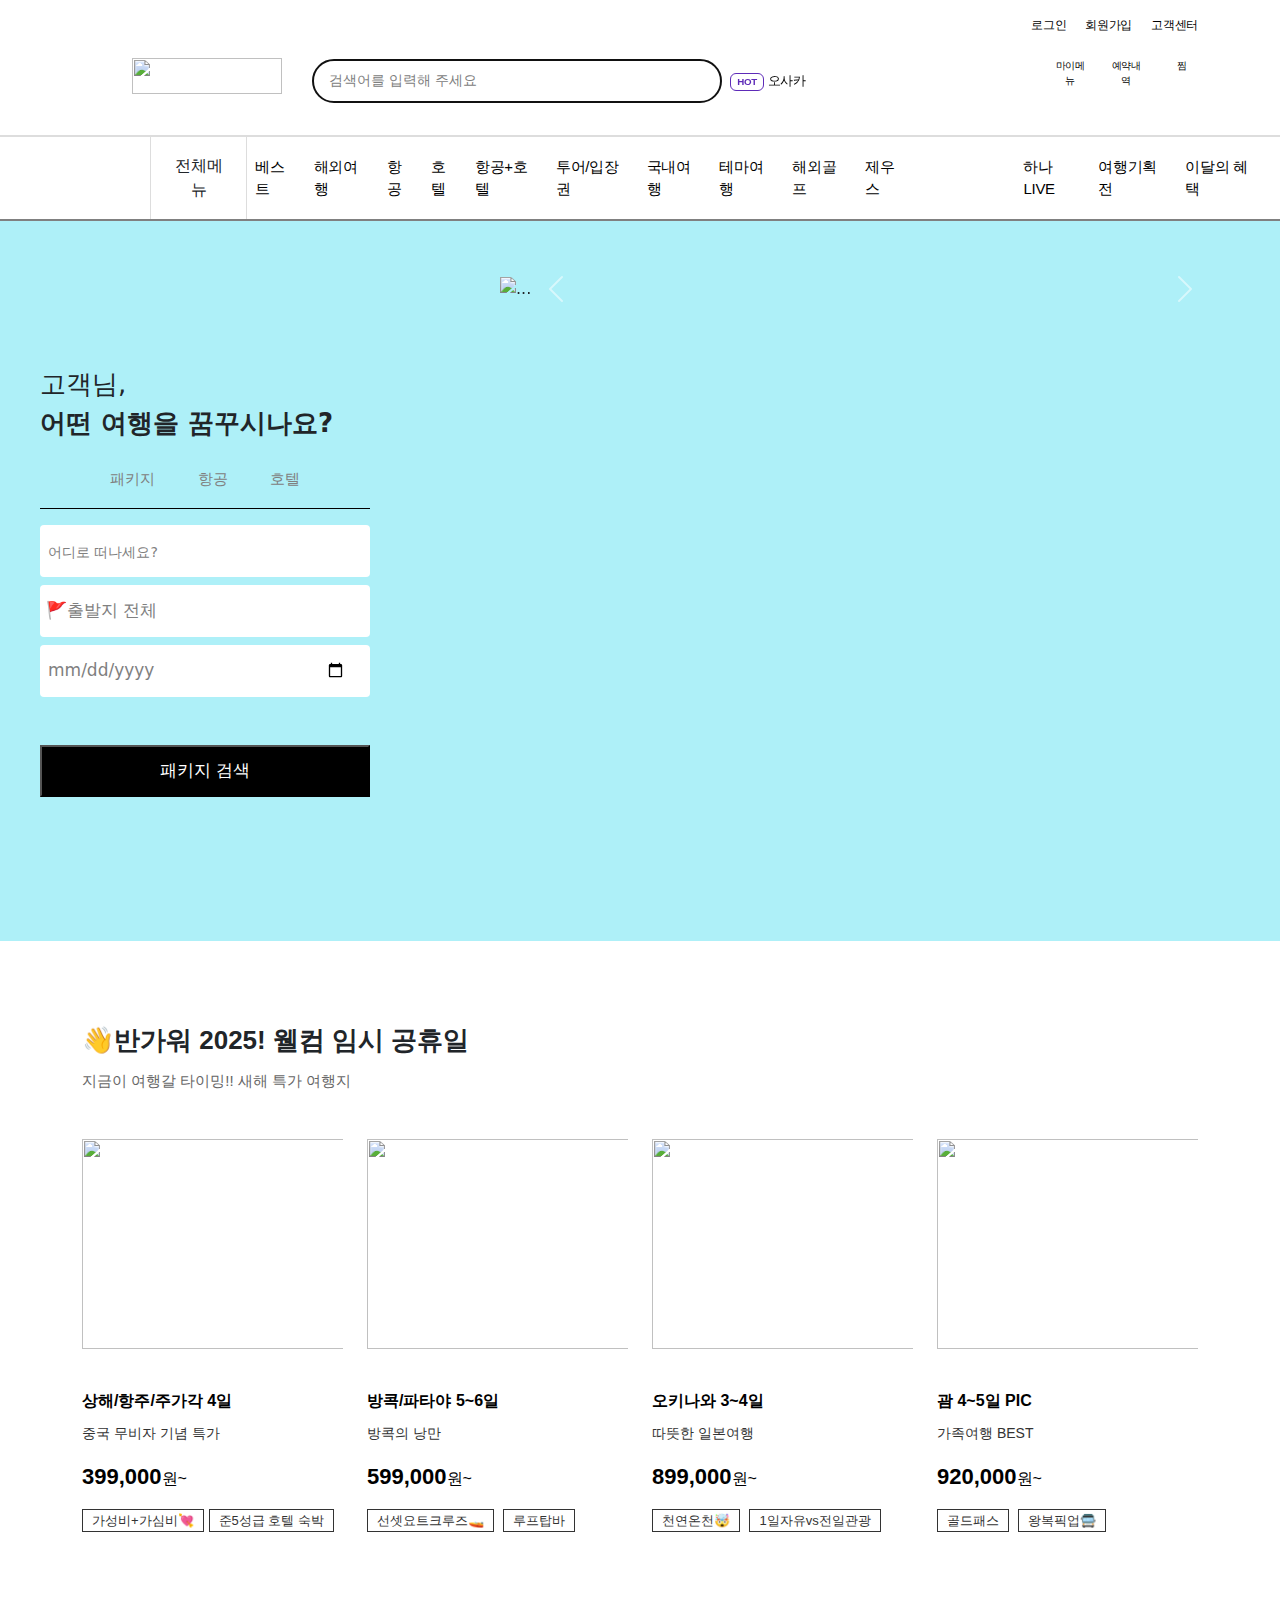
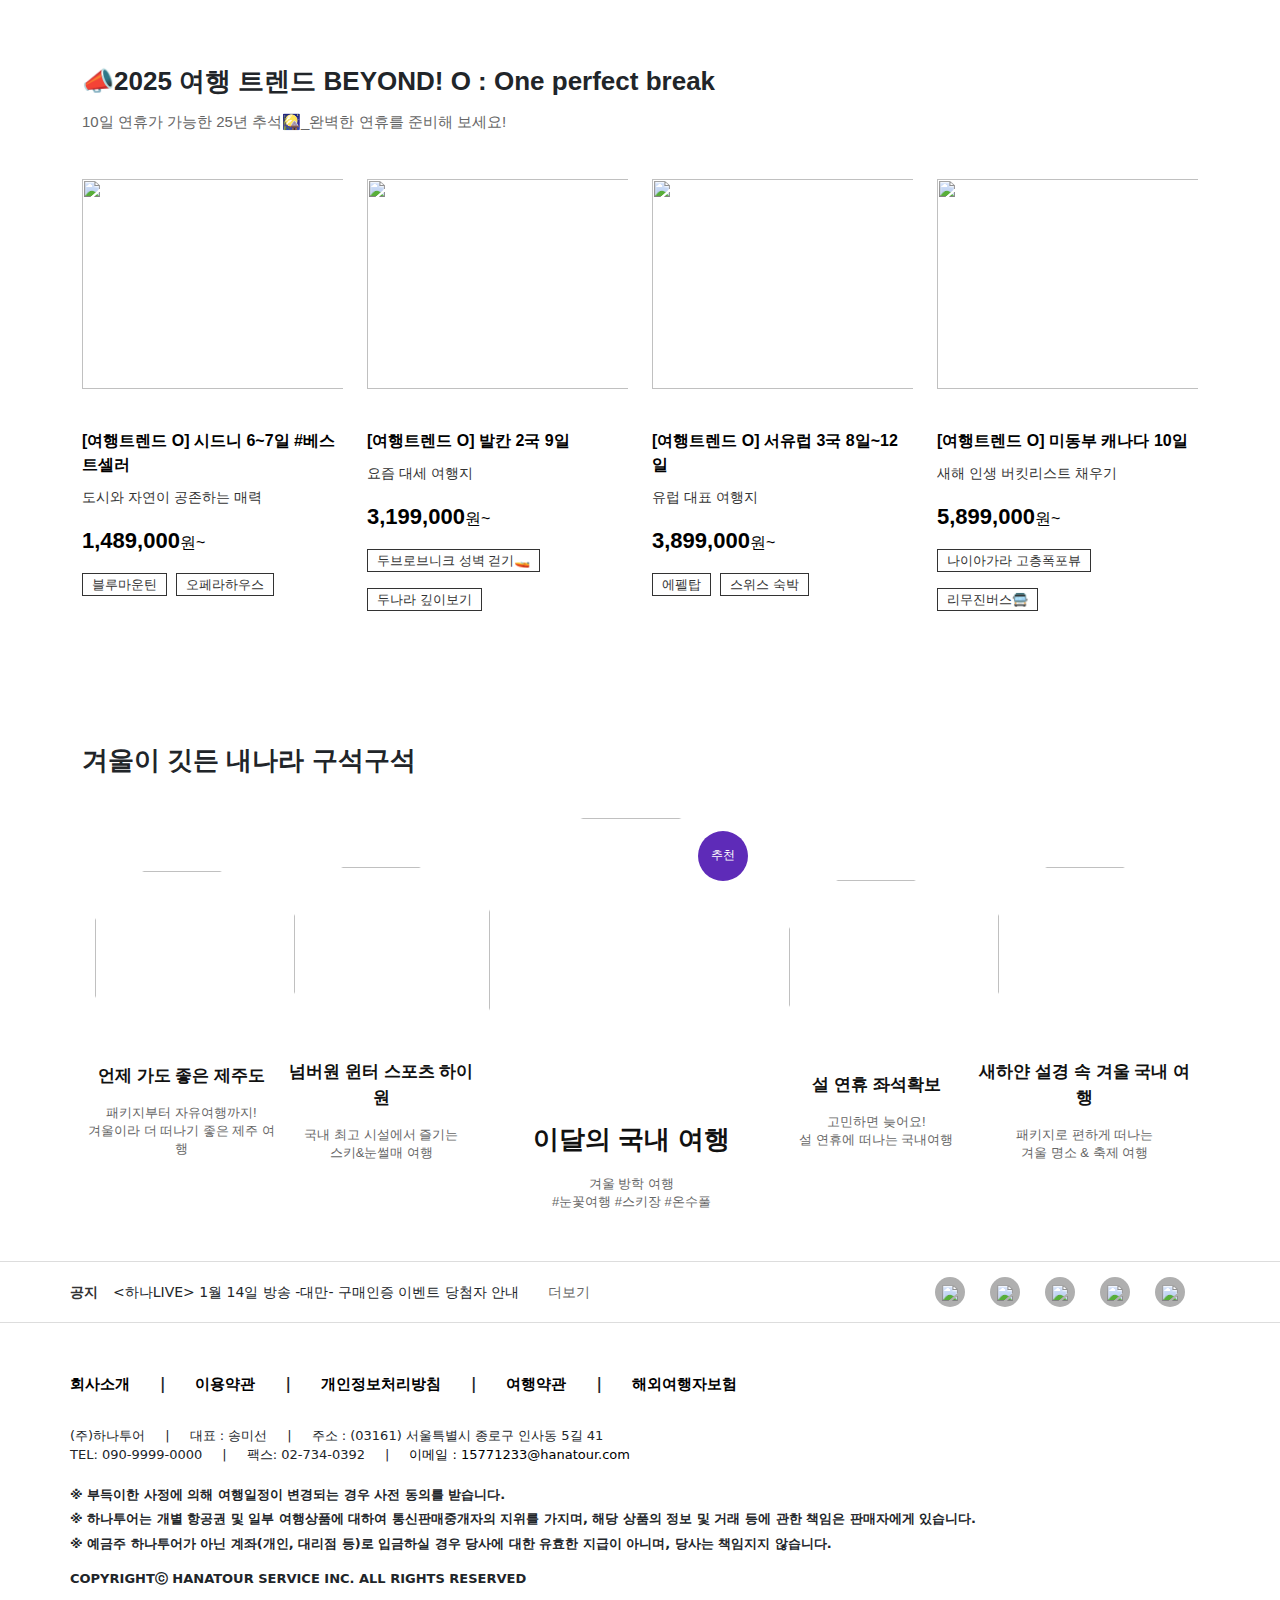
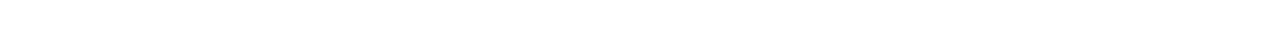
==== commit d42f4ca2: "Merge branch 'develop' into jae-feature#15" ====
--- a/index.html
+++ b/index.html
@@ -1,343 +1,485 @@
 <!DOCTYPE html>
 <html lang="kr">
-
-<head>
-  <meta charset="UTF-8" />
-  <meta name="viewport" content="width=device-width, initial-scale=1.0" />
-  <script src="https://kit.fontawesome.com/306a3543f7.js" crossorigin="anonymous"></script>
-  <link href="https://cdn.jsdelivr.net/npm/bootstrap@5.3.3/dist/css/bootstrap.min.css" rel="stylesheet"
-    integrity="sha384-QWTKZyjpPEjISv5WaRU9OFeRpok6YctnYmDr5pNlyT2bRjXh0JMhjY6hW+ALEwIH" crossorigin="anonymous" />
-  <link rel="stylesheet" href="https://cdn.jsdelivr.net/npm/swiper@11/swiper-bundle.min.css" />
-  <link href="style.css" rel="stylesheet" type="text/css" />
-  <link rel="icon" href="/Favicon.png" />
-  <title>하나투어 : 꿈꾸는 대로, 펼쳐지다</title>
-</head>
-
-<body>
-  <nav class="container nav-first-o pt-3">
-    <div style="text-align: right">
-      <a href="/login.html" class="col ps-3">로그인</a>
-      <a href="#" class="col ps-3">회원가입</a>
-      <a href="#" class="col ps-3">고객센터</a>
-    </div>
-
-    <div class="nav-second-o pt-4 pb-4">
-      <div class="nav-first-box-o">
-        <a href="#"><img src="https://image.hanatour.com/usr/static/img2/pc/com/ico-hanatour-logo2.png"
-            style="width: 150px; height: 36px" /></a>
-        <input type="text" class="input-box-o" placeholder="검색어를 입력해 주세요" />
-        <a href="#"><i class="fa-solid fa-magnifying-glass" style="
+  <head>
+    <meta charset="UTF-8" />
+    <meta name="viewport" content="width=device-width, initial-scale=1.0" />
+    <script
+      src="https://kit.fontawesome.com/306a3543f7.js"
+      crossorigin="anonymous"
+    ></script>
+    <link
+      href="https://cdn.jsdelivr.net/npm/bootstrap@5.3.3/dist/css/bootstrap.min.css"
+      rel="stylesheet"
+      integrity="sha384-QWTKZyjpPEjISv5WaRU9OFeRpok6YctnYmDr5pNlyT2bRjXh0JMhjY6hW+ALEwIH"
+      crossorigin="anonymous"
+    />
+    <link
+      rel="stylesheet"
+      href="https://cdn.jsdelivr.net/npm/swiper@11/swiper-bundle.min.css"
+    />
+    <link href="style.css" rel="stylesheet" type="text/css" />
+    <link rel="icon" href="/Favicon.png" />
+    <link
+      rel="stylesheet"
+      as="style"
+      crossorigin
+      href="https://cdn.jsdelivr.net/gh/orioncactus/pretendard@v1.3.8/dist/web/static/pretendard.css"
+    />
+    <title>하나투어 : 꿈꾸는 대로, 펼쳐지다</title>
+  </head>
+
+  <body>
+    <nav class="container nav-first-o pt-3">
+      <div style="text-align: right">
+        <a href="/login.html" class="col ps-3">로그인</a>
+        <a href="#" class="col ps-3">회원가입</a>
+        <a href="#" class="col ps-3">고객센터</a>
+      </div>
+
+      <div class="nav-second-o pt-4 pb-4">
+        <div class="nav-first-box-o">
+          <a href="#"
+            ><img
+              src="https://image.hanatour.com/usr/static/img2/pc/com/ico-hanatour-logo2.png"
+              style="width: 150px; height: 36px"
+          /></a>
+          <input
+            type="text"
+            class="input-box-o"
+            placeholder="검색어를 입력해 주세요"
+          />
+          <a href="#"
+            ><i
+              class="fa-solid fa-magnifying-glass"
+              style="
                 font-size: 18px;
                 position: relative;
                 top: 0.8em;
                 right: 2.3em;
-              "></i></a>
-        <!--Swiper start-->
-        <span class="pt-1 ps-1">
-          <span class="swiper">
-            <span class="swiper-wrapper" id="swiper-wrapper-e89fdcaf104d30f68" aria-live="polite" style="
+              "
+            ></i
+          ></a>
+          <!--Swiper start-->
+          <span class="pt-1 ps-1">
+            <span class="swiper">
+              <span
+                class="swiper-wrapper"
+                id="swiper-wrapper-e89fdcaf104d30f68"
+                aria-live="polite"
+                style="
                   transform: translate3d(0px, -150px, 0px);
                   transition-duration: 0ms;
-                ">
-              <a href="#" class="swiper-slide"><span class="badge nav-badge-o">HOT</span> 일본</a>
-              <a href="#" class="swiper-slide"><span class="badge nav-badge-o">HOT</span> 대마도</a>
-              <a href="#" class="swiper-slide"><span class="badge nav-badge-o">HOT</span> 홍콩</a>
-              <a href="#" class="swiper-slide"><span class="badge nav-badge-o">HOT</span> 대만</a>
-              <a href="#" class="swiper-slide"><span class="badge nav-badge-o">HOT</span> 다낭</a>
-              <a href="#" class="swiper-slide"><span class="badge nav-badge-o">HOT</span> 나트랑</a>
-              <a href="#" class="swiper-slide"><span class="badge nav-badge-o">HOT</span> 오사카</a>
-              <a href="#" class="swiper-slide"><span class="badge nav-badge-o">HOT</span> 푸꾸옥</a>
-              <a href="#" class="swiper-slide"><span class="badge nav-badge-o">HOT</span> 장가계</a>
-              <a href="#" class="swiper-slide"><span class="badge nav-badge-o">HOT</span> 싱가포르</a>
+                "
+              >
+                <a href="#" class="swiper-slide"
+                  ><span class="badge nav-badge-o">HOT</span> 일본</a
+                >
+                <a href="#" class="swiper-slide"
+                  ><span class="badge nav-badge-o">HOT</span> 대마도</a
+                >
+                <a href="#" class="swiper-slide"
+                  ><span class="badge nav-badge-o">HOT</span> 홍콩</a
+                >
+                <a href="#" class="swiper-slide"
+                  ><span class="badge nav-badge-o">HOT</span> 대만</a
+                >
+                <a href="#" class="swiper-slide"
+                  ><span class="badge nav-badge-o">HOT</span> 다낭</a
+                >
+                <a href="#" class="swiper-slide"
+                  ><span class="badge nav-badge-o">HOT</span> 나트랑</a
+                >
+                <a href="#" class="swiper-slide"
+                  ><span class="badge nav-badge-o">HOT</span> 오사카</a
+                >
+                <a href="#" class="swiper-slide"
+                  ><span class="badge nav-badge-o">HOT</span> 푸꾸옥</a
+                >
+                <a href="#" class="swiper-slide"
+                  ><span class="badge nav-badge-o">HOT</span> 장가계</a
+                >
+                <a href="#" class="swiper-slide"
+                  ><span class="badge nav-badge-o">HOT</span> 싱가포르</a
+                >
+              </span>
             </span>
+            <!--Swiper end-->
           </span>
-          <!--Swiper end-->
-        </span>
+        </div>
+
+        <div class="row nav-button-o" style="width: 16.5%">
+          <a href="#" class="text-center col">
+            <div>
+              <i class="fa-regular fa-user" style="font-size: 24px"></i>
+            </div>
+            <div style="font-size: 10px; letter-spacing: -0.3px">마이메뉴</div>
+          </a>
+
+          <a href="#" class="text-center col">
+            <div>
+              <i class="fa-regular fa-file-lines" style="font-size: 24px"></i>
+            </div>
+            <div style="font-size: 10px; letter-spacing: -0.3px">예약내역</div>
+          </a>
+
+          <a href="#" class="text-center col">
+            <div>
+              <i class="fa-regular fa-heart" style="font-size: 24px"></i>
+            </div>
+            <div style="font-size: 10px; letter-spacing: -0.3px">찜</div>
+          </a>
+        </div>
       </div>
-
-      <div class="row nav-button-o" style="width: 16.5%">
-        <a href="#" class="text-center col">
+    </nav>
+
+    <!--메뉴바-->
+    <div>
+      <nav
+        class="navbar navbar-expand-lg"
+        style="font-size: 15px; word-wrap: normal; padding-bottom: 0px"
+      >
+        <div
+          class="container-fluid nav-left-o"
+          style="border-top: 2px solid #ddd; border-bottom: 2px solid gray"
+        >
+          <div
+            class="dropdown"
+            style="border-right: 1px solid #ddd; border-left: 1px solid #ddd"
+          >
+            <button
+              class="btn"
+              type="button"
+              data-bs-toggle="dropdown"
+              aria-expanded="false"
+            >
+              <i class="fa-solid fa-bars"></i> 전체메뉴
+            </button>
+            <ul class="dropdown-menu">
+              <li><a class="dropdown-item" href="#">Action</a></li>
+              <li><a class="dropdown-item" href="#">Another action</a></li>
+            </ul>
+          </div>
+          <div class="collapse navbar-collapse" id="navbarSupportedContent">
+            <ul class="navbar-nav menu-list-o me-auto mb-2 mb-lg-0">
+              <li class="nav-item">
+                <a class="nav-link active" aria-current="page" href="#"
+                  >베스트</a
+                >
+              </li>
+              <li class="nav-item">
+                <a class="nav-link active" aria-current="page" href="#"
+                  >해외여행</a
+                >
+              </li>
+              <li class="nav-item">
+                <a class="nav-link active" aria-current="page" href="#">항공</a>
+              </li>
+              <li class="nav-item">
+                <a class="nav-link active" aria-current="page" href="#">호텔</a>
+              </li>
+              <li class="nav-item">
+                <a class="nav-link active" aria-current="page" href="#"
+                  >항공+호텔</a
+                >
+              </li>
+              <li class="nav-item">
+                <a class="nav-link active" aria-current="page" href="#"
+                  >투어/입장권</a
+                >
+              </li>
+              <li class="nav-item">
+                <a class="nav-link active" aria-current="page" href="#"
+                  >국내여행</a
+                >
+              </li>
+              <li class="nav-item">
+                <a class="nav-link active" aria-current="page" href="#"
+                  >테마여행</a
+                >
+              </li>
+              <li class="nav-item">
+                <a class="nav-link active" aria-current="page" href="#"
+                  >해외골프</a
+                >
+              </li>
+              <li class="nav-item">
+                <a class="nav-link active" aria-current="page" href="#"
+                  >제우스</a
+                >
+              </li>
+            </ul>
+          </div>
+          <div
+            class="collapse navbar-collapse nav-right-o"
+            id="navbarSupportedContent"
+          >
+            <ul class="navbar-nav me-auto mb-2 mb-lg-0">
+              <li class="nav-item">
+                <a class="nav-link active" aria-current="page" href="#"
+                  >하나LIVE</a
+                >
+              </li>
+              <li class="nav-item">
+                <a class="nav-link active" aria-current="page" href="#"
+                  >여행기획전</a
+                >
+              </li>
+              <li class="nav-item">
+                <a class="nav-link active" aria-current="page" href="#"
+                  >이달의 혜택</a
+                >
+              </li>
+            </ul>
+          </div>
+        </div>
+      </nav>
+    </div>
+
+    <!-- minje 수정사항1 : class="first-page-o-s" 추가 -->
+    <div class="first-page-o-s">
+      <!-- minje 수정사항2 : style="height:720" 삭제 -->
+      <div class="first-page-o">
+        <div style="font-size: 26px">
+          <div>고객님,</div>
+          <div><strong>어떤 여행을 꿈꾸시나요?</strong></div>
           <div>
-            <i class="fa-regular fa-user" style="font-size: 24px"></i>
-          </div>
-          <div style="font-size: 10px; letter-spacing: -0.3px">마이메뉴</div>
-        </a>
-
-        <a href="#" class="text-center col">
-          <div>
-            <i class="fa-regular fa-file-lines" style="font-size: 24px"></i>
-          </div>
-          <div style="font-size: 10px; letter-spacing: -0.3px">예약내역</div>
-        </a>
-
-        <a href="#" class="text-center col">
-          <div>
-            <i class="fa-regular fa-heart" style="font-size: 24px"></i>
-          </div>
-          <div style="font-size: 10px; letter-spacing: -0.3px">찜</div>
-        </a>
+            <div style="display: flex; flex-direction: column">
+              <div
+                class="text-center mt-2 mb-3"
+                role="group"
+                style="border-bottom: 1px solid black"
+              >
+                <button type="button" class="btn btn-o">패키지</button>
+                <button type="button" class="btn btn-o">항공</button>
+                <button type="button" class="btn btn-o">호텔</button>
+              </div>
+              <input
+                type="text"
+                placeholder="어디로 떠나세요?"
+                class="ps-2 mb-2"
+                style="
+                  font-size: 17px;
+                  width: 330px;
+                  height: 52px;
+                  border: 0px;
+                  border-radius: 4px;
+                "
+              />
+              <div class="dropdown mb-2">
+                <a href="#" data-bs-toggle="dropdown" aria-expanded="false">
+                  <button
+                    class="depart-btn-o"
+                    role="button"
+                    style="border: 0px; border-radius: 4px; font-size: 17px"
+                  >
+                    🚩출발지 전체
+                  </button>
+                </a>
+
+                <ul
+                  class="dropdown-menu"
+                  style="width: 330px; border: 1px solid #5e2bb8"
+                >
+                  <li><a class="dropdown-item" href="#">전체</a></li>
+                  <li><a class="dropdown-item" href="#">인천/김포</a></li>
+                  <li><a class="dropdown-item" href="#">부산</a></li>
+                  <li><a class="dropdown-item" href="#">대구</a></li>
+                  <li><a class="dropdown-item" href="#">청주</a></li>
+                  <li><a class="dropdown-item" href="#">제주</a></li>
+                  <li><a class="dropdown-item" href="#">양양</a></li>
+                </ul>
+              </div>
+              <input
+                type="date"
+                class="ps-2 pe-4"
+                style="
+                  font-size: 17px;
+                  width: 330px;
+                  height: 52px;
+                  border: 0px;
+                  border-radius: 4px;
+                  color: gray;
+                "
+              />
+            </div>
+          </div>
+          <button
+            class="text-center mt-5"
+            type="button"
+            style="
+              background-color: black;
+              color: white;
+              width: 330px;
+              height: 52px;
+              font-size: 17px;
+            "
+          >
+            패키지 검색
+          </button>
+        </div>
+
+        <div style="width: 740px; height: 609px">
+          <div
+            id="carouselExampleAutoplaying"
+            class="carousel slide"
+            data-bs-ride="carousel"
+          >
+            <div class="carousel-inner">
+              <div class="carousel-item active">
+                <img src="/first-page1.jpg" class="d-block w-100" alt="..." />
+              </div>
+              <div class="carousel-item">
+                <img src="/first-page2.jpg" class="d-block w-100" alt="..." />
+              </div>
+              <div class="carousel-item">
+                <img src="/first-page3.jpg" class="d-block w-100" alt="..." />
+              </div>
+            </div>
+            <button
+              class="carousel-control-prev"
+              type="button"
+              data-bs-target="#carouselExampleAutoplaying"
+              data-bs-slide="prev"
+            >
+              <span
+                class="carousel-control-prev-icon"
+                aria-hidden="true"
+              ></span>
+              <span class="visually-hidden">Previous</span>
+            </button>
+            <button
+              class="carousel-control-next"
+              type="button"
+              data-bs-target="#carouselExampleAutoplaying"
+              data-bs-slide="next"
+            >
+              <span
+                class="carousel-control-next-icon"
+                aria-hidden="true"
+              ></span>
+              <span class="visually-hidden">Next</span>
+            </button>
+          </div>
+        </div>
       </div>
     </div>
-  </nav>
-
-  <!--메뉴바-->
-  <div>
-    <nav class="navbar navbar-expand-lg" style="font-size: 15px; word-wrap: normal; padding-bottom: 0px">
-      <div class="container-fluid nav-left-o" style="border-top: 2px solid #ddd; border-bottom: 2px solid gray">
-        <div class="dropdown" style="border-right: 1px solid #ddd; border-left: 1px solid #ddd">
-          <button class="btn" type="button" data-bs-toggle="dropdown" aria-expanded="false">
-            <i class="fa-solid fa-bars"></i> 전체메뉴
-          </button>
-          <ul class="dropdown-menu">
-            <li><a class="dropdown-item" href="#">Action</a></li>
-            <li><a class="dropdown-item" href="#">Another action</a></li>
-          </ul>
-        </div>
-        <div class="collapse navbar-collapse" id="navbarSupportedContent">
-          <ul class="navbar-nav menu-list-o me-auto mb-2 mb-lg-0">
-            <li class="nav-item">
-              <a class="nav-link active" aria-current="page" href="#">베스트</a>
-            </li>
-            <li class="nav-item">
-              <a class="nav-link active" aria-current="page" href="#">해외여행</a>
-            </li>
-            <li class="nav-item">
-              <a class="nav-link active" aria-current="page" href="#">항공</a>
-            </li>
-            <li class="nav-item">
-              <a class="nav-link active" aria-current="page" href="#">호텔</a>
-            </li>
-            <li class="nav-item">
-              <a class="nav-link active" aria-current="page" href="#">항공+호텔</a>
-            </li>
-            <li class="nav-item">
-              <a class="nav-link active" aria-current="page" href="#">투어/입장권</a>
-            </li>
-            <li class="nav-item">
-              <a class="nav-link active" aria-current="page" href="#">국내여행</a>
-            </li>
-            <li class="nav-item">
-              <a class="nav-link active" aria-current="page" href="#">테마여행</a>
-            </li>
-            <li class="nav-item">
-              <a class="nav-link active" aria-current="page" href="#">해외골프</a>
-            </li>
-            <li class="nav-item">
-              <a class="nav-link active" aria-current="page" href="#">제우스</a>
-            </li>
-          </ul>
-        </div>
-        <div class="collapse navbar-collapse nav-right-o" id="navbarSupportedContent">
-          <ul class="navbar-nav me-auto mb-2 mb-lg-0">
-            <li class="nav-item">
-              <a class="nav-link active" aria-current="page" href="#">하나LIVE</a>
-            </li>
-            <li class="nav-item">
-              <a class="nav-link active" aria-current="page" href="#">여행기획전</a>
-            </li>
-            <li class="nav-item">
-              <a class="nav-link active" aria-current="page" href="#">이달의 혜택</a>
-            </li>
-          </ul>
-        </div>
-      </div>
-    </nav>
-  </div>
-
-<!-- minje 수정사항1 : class="first-page-o-s" 추가 -->
-<div class="first-page-o-s">
-  <!-- minje 수정사항2 : style="height:720" 삭제 --> 
-  <div class="first-page-o">
-    <div style="font-size: 26px">
-      <div>고객님,</div>
-      <div><strong>어떤 여행을 꿈꾸시나요?</strong></div>
-      <div>
-        <div style="display: flex; flex-direction: column">
-          <div class="text-center mt-2 mb-3" role="group" style="border-bottom: 1px solid black">
-            <button type="button" class="btn btn-o">패키지</button>
-            <button type="button" class="btn btn-o">항공</button>
-            <button type="button" class="btn btn-o">호텔</button>
-          </div>
-          <input type="text" placeholder="어디로 떠나세요?" class="ps-2 mb-2" style="
-                font-size: 17px;
-                width: 330px;
-                height: 52px;
-                border: 0px;
-                border-radius: 4px;
-              " />
-          <div class="dropdown mb-2">
-            <a href="#" data-bs-toggle="dropdown" aria-expanded="false">
-              <button class="depart-btn-o" role="button" style="border: 0px; border-radius: 4px; font-size: 17px">
-                🚩출발지 전체
-              </button>
-            </a>
-
-            <ul class="dropdown-menu" style="width: 330px; border: 1px solid #5e2bb8">
-              <li><a class="dropdown-item" href="#">전체</a></li>
-              <li><a class="dropdown-item" href="#">인천/김포</a></li>
-              <li><a class="dropdown-item" href="#">부산</a></li>
-              <li><a class="dropdown-item" href="#">대구</a></li>
-              <li><a class="dropdown-item" href="#">청주</a></li>
-              <li><a class="dropdown-item" href="#">제주</a></li>
-              <li><a class="dropdown-item" href="#">양양</a></li>
-            </ul>
-          </div>
-          <input type="date" class="ps-2 pe-4" style="
-                font-size: 17px;
-                width: 330px;
-                height: 52px;
-                border: 0px;
-                border-radius: 4px;
-                color: gray;
-              " />
-        </div>
-      </div>
-      <button class="text-center mt-5" type="button" style="
-            background-color: black;
-            color: white;
-            width: 330px;
-            height: 52px;
-            font-size: 17px;
-          ">
-        패키지 검색
-      </button>
-    </div>
-
-    <div style="width: 740px; height: 609px">
-      <div id="carouselExampleAutoplaying" class="carousel slide" data-bs-ride="carousel">
-        <div class="carousel-inner">
-          <div class="carousel-item active">
-            <img src="/first-page1.jpg" class="d-block w-100" alt="..." />
-          </div>
-          <div class="carousel-item">
-            <img src="/first-page2.jpg" class="d-block w-100" alt="..." />
-          </div>
-          <div class="carousel-item">
-            <img src="/first-page3.jpg" class="d-block w-100" alt="..." />
-          </div>
-        </div>
-        <button class="carousel-control-prev" type="button" data-bs-target="#carouselExampleAutoplaying"
-          data-bs-slide="prev">
-          <span class="carousel-control-prev-icon" aria-hidden="true"></span>
-          <span class="visually-hidden">Previous</span>
-        </button>
-        <button class="carousel-control-next" type="button" data-bs-target="#carouselExampleAutoplaying"
-          data-bs-slide="next">
-          <span class="carousel-control-next-icon" aria-hidden="true"></span>
-          <span class="visually-hidden">Next</span>
-        </button>
+
+    <!--여기부터 메인의 내용-->
+    <!--첫번째 카드 라인-->
+    <div class="container none-kim">
+      <div class="row">
+        <div class="all-tit">
+          <strong class="tit-kim">👋반가워 2025! 웰컴 임시 공휴일</strong>
+          <p class="description-kim">지금이 여행갈 타이밍!! 새해 특가 여행지</p>
+        </div>
+        <div class="col-md-3 col-sm-6">
+          <a href="#">
+            <div class="item-size-kim">
+              <img
+                class="img-size-kim img-fluid"
+                src="https://image.hanatour.com/usr/cms/resize/400_0/2021/08/03/10000/764bd805-9841-403f-9d41-d603b9c3782e.jpg"
+                alt=""
+              />
+              <p class="enter-kim"></p>
+              <strong>상해/항주/주가각 4일</strong>
+              <p class="item_text">중국 무비자 기념 특가</p>
+              <strong class="price">399,000</strong><span>원~</span>
+              <div class="d-flex">
+                <div class="adv">
+                  <span>가성비+가심비💘</span>
+                </div>
+                <div class="adv">
+                  <span>준5성급 호텔 숙박</span>
+                </div>
+              </div>
+            </div>
+          </a>
+        </div>
+        <div class="col-md-3 col-sm-6">
+          <a href="#">
+            <div class="item-size-kim">
+              <img
+                class="img-size-kim img-fluid"
+                src="https://image.hanatour.com/usr/cms/resize/400_0/2018/09/14/10000/004708f5-16d5-436a-a9fe-8c4e0fc3aa55.jpg"
+                alt=""
+              />
+              <p class="enter-kim"></p>
+              <strong>방콕/파타야 5~6일</strong>
+              <p class="item_text">방콕의 낭만</p>
+              <strong class="price">599,000</strong><span>원~</span>
+              <div>
+                <div class="adv"><span>선셋요트크루즈🚤</span></div>
+                <div class="adv">
+                  <span>루프탑바</span>
+                </div>
+              </div>
+            </div>
+          </a>
+        </div>
+        <div class="col-md-3 col-sm-6">
+          <a href="#">
+            <div class="item-size-kim">
+              <img
+                class="img-size-kim img-fluid"
+                src="https://image.hanatour.com/usr/cms/resize/400_0/2024/02/07/10000/9f7c70ab-e2f8-47fe-abf5-e15ca31930df.jpg"
+                alt=""
+              />
+              <p class="enter-kim"></p>
+              <strong>오키나와 3~4일</strong>
+              <p class="item_text">따뜻한 일본여행</p>
+              <strong class="price">899,000</strong><span>원~</span>
+              <div>
+                <div class="adv"><span>천연온천🤯</span></div>
+                <div class="adv">
+                  <span>1일자유vs전일관광</span>
+                </div>
+              </div>
+            </div>
+          </a>
+        </div>
+        <div class="col-md-3 col-sm-6">
+          <a href="#">
+            <div class="item-size-kim">
+              <img
+                class="img-size-kim img-fluid"
+                src="https://image.hanatour.com/usr/cms/resize/400_0/2018/11/26/10000/f62b5de0-0820-4bf1-acc0-d8f9f6504eac.jpg"
+                alt=""
+              />
+              <p class="enter-kim"></p>
+              <strong>괌 4~5일 PIC</strong>
+              <p class="item_text">가족여행 BEST</p>
+              <strong class="price">920,000</strong><span>원~</span>
+              <div>
+                <div class="adv"><span>골드패스</span></div>
+                <div class="adv">
+                  <span>왕복픽업🚍</span>
+                </div>
+              </div>
+            </div>
+          </a>
+        </div>
       </div>
     </div>
-  </div>
-
-</div>
-
-  <!--여기부터 메인의 내용 부분(김남경 담당)-->
-  <!--첫번째 카드 라인-->
-  <div class="container none-kim">
-    <div class="row">
-      <div class="all-tit">
-        <strong class="tit-kim">👋반가워 2025! 웰컴 임시 공휴일</strong>
-        <p class="description-kim">
-          지금이 여행갈 타이밍!! 새해 특가 여행지
-        </p>
-      </div>
-      <div class="col-md-3 col-sm-6">
-        <a href="#">
-          <div class="item-size-kim">
-            <img class="img-size-kim img-fluid"
-              src="https://image.hanatour.com/usr/cms/resize/400_0/2021/08/03/10000/764bd805-9841-403f-9d41-d603b9c3782e.jpg"
-              alt="">
-            <p class="enter-kim"></p>
-            <strong>상해/항주/주가각 4일</strong>
-            <p class="item_text">중국 무비자 기념 특가</p>
-            <strong class="price">399,000</strong><span>원~</span>
-            <div class="d-flex">
-              <div class="adv">
-                <span>가성비+가심비💘</span>
-              </div>
-              <div class="adv">
-                <span>준5성급 호텔 숙박</span>
-              </div>
-            </div>
-          </div>
-        </a>
-      </div>
-      <div class="col-md-3 col-sm-6">
-        <a href="#">
-          <div class="item-size-kim">
-            <img class="img-size-kim img-fluid"
-              src="https://image.hanatour.com/usr/cms/resize/400_0/2018/09/14/10000/004708f5-16d5-436a-a9fe-8c4e0fc3aa55.jpg"
-              alt="" />
-            <p class="enter-kim"></p>
-            <strong>방콕/파타야 5~6일</strong>
-            <p class="item_text">방콕의 낭만</p>
-            <strong class="price">599,000</strong><span>원~</span>
-            <div>
-              <div class="adv"><span>선셋요트크루즈🚤</span></div>
-              <div class="adv">
-                <span>루프탑바</span>
-              </div>
-            </div>
-          </div>
-        </a>
-      </div>
-      <div class="col-md-3 col-sm-6">
-        <a href="#">
-          <div class="item-size-kim">
-            <img class="img-size-kim img-fluid"
-              src="https://image.hanatour.com/usr/cms/resize/400_0/2024/02/07/10000/9f7c70ab-e2f8-47fe-abf5-e15ca31930df.jpg"
-              alt="" />
-            <p class="enter-kim"></p>
-            <strong>오키나와 3~4일</strong>
-            <p class="item_text">따뜻한 일본여행</p>
-            <strong class="price">899,000</strong><span>원~</span>
-            <div>
-              <div class="adv"><span>천연온천🤯</span></div>
-              <div class="adv">
-                <span>1일자유vs전일관광</span>
-              </div>
-            </div>
-          </div>
-        </a>
-      </div>
-      <div class="col-md-3 col-sm-6">
-        <a href="#">
-          <div class="item-size-kim">
-            <img class="img-size-kim img-fluid"
-              src="https://image.hanatour.com/usr/cms/resize/400_0/2018/11/26/10000/f62b5de0-0820-4bf1-acc0-d8f9f6504eac.jpg"
-              alt="" />
-            <p class="enter-kim"></p>
-            <strong>괌 4~5일 PIC</strong>
-            <p class="item_text">가족여행 BEST</p>
-            <strong class="price">920,000</strong><span>원~</span>
-            <div>
-              <div class="adv"><span>골드패스</span></div>
-              <div class="adv">
-                <span>왕복픽업🚍</span>
-              </div>
-            </div>
-          </div>
-        </a>
-      </div>
-    </div>
-  </div>
-
-  <!--두번째 카드 라인-->
-  <div class="container none-kim">
-    <div class="row">
-      <div class="all-tit">
-        <strong class="tit-kim">📣2025 여행 트렌드 BEYOND! O : One perfect break</strong>
-        <p class="description-kim">
-          10일 연휴가 가능한 25년 추석🎑_완벽한 연휴를 준비해 보세요!
-        </p>
-      </div>
-      <div class="col-md-3 col-sm-6">
+
+    <!--두번째 카드 라인-->
+    <div class="container none-kim">
+      <div class="row">
+        <div class="all-tit">
+          <strong class="tit-kim"
+            >📣2025 여행 트렌드 BEYOND! O : One perfect break</strong
+          >
+          <p class="description-kim">
+            10일 연휴가 가능한 25년 추석🎑_완벽한 연휴를 준비해 보세요!
+          </p>
+        </div>
+        <div class="col-md-3 col-sm-6">
           <a href="#">
             <div class="item-size-kim">
-              <img class="img-size-kim img-fluid"
+              <img
+                class="img-size-kim img-fluid"
                 src="https://image.hanatour.com/usr/cms/resize/400_0/2018/07/18/10000/e7b3799c-1c55-4130-8140-a9a467a312ed.jpg"
-                alt="" />
+                alt=""
+              />
               <p class="enter-kim"></p>
               <strong>[여행트렌드 O] 시드니 6~7일 #베스트셀러</strong>
               <p class="item_text">도시와 자연이 공존하는 매력</p>
@@ -348,295 +490,337 @@
               </div>
             </div>
           </a>
-      </div>
-      <div class="col-md-3 col-sm-6">
-        <a href="#">
-          <div class="item-size-kim">
-            <img class="img-size-kim img-fluid"
-              src="https://image.hanatour.com/usr/cms/resize/400_0/2018/09/14/10000/004708f5-16d5-436a-a9fe-8c4e0fc3aa55.jpg"
-              alt="" />
-            <p class="enter-kim"></p>
-            <strong>[여행트렌드 O] 발칸 2국 9일</strong>
-            <p class="item_text">요즘 대세 여행지</p>
-            <strong class="price">3,199,000</strong><span>원~</span>
-            <div>
-              <div class="adv">
-                <span>두브로브니크 성벽 걷기🚤</span>
-              </div>
-              <div class="adv">
-                <span>두나라 깊이보기</span>
-              </div>
-            </div>
-          </div>
-        </a>
-      </div>
-      <div class="col-md-3 col-sm-6">
-        <a href="#">
-          <div class="item-size-kim">
-            <img class="img-size-kim img-fluid"
-              src="https://image.hanatour.com/usr/cms/resize/400_0/2022/06/15/10000/d427f603-fc26-42fd-bec1-65466b9be31d.jpg"
-              alt="" />
-            <p class="enter-kim"></p>
-            <strong>[여행트렌드 O] 서유럽 3국 8일~12일</strong>
-            <p class="item_text">유럽 대표 여행지</p>
-            <strong class="price">3,899,000</strong><span>원~</span>
-            <div>
-              <div class="adv"><span>에펠탑</span></div>
-              <div class="adv">
-                <span>스위스 숙박</span>
-              </div>
-            </div>
-          </div>
-        </a>
-      </div>
-      <div class="col-md-3 col-sm-6">
-        <a href="#">
-          <div class="item-size-kim">
-            <img class="img-size-kim img-fluid"
-              src="https://image.hanatour.com/usr/cms/resize/400_0/2021/05/07/10000/eeaf83d9-7ccf-4eb9-9843-5a24bfbd4c24.jpg"
-              alt="" />
-            <p class="enter-kim"></p>
-            <strong>[여행트렌드 O] 미동부 캐나다 10일</strong>
-            <p class="item_text">새해 인생 버킷리스트 채우기</p>
-            <strong class="price">5,899,000</strong><span>원~</span>
-            <div>
-              <div class="adv"><span>나이아가라 고층폭포뷰</span></div>
-              <div class="adv">
-                <span>리무진버스🚍</span>
-              </div>
-            </div>
-          </div>
-        </a>
+        </div>
+        <div class="col-md-3 col-sm-6">
+          <a href="#">
+            <div class="item-size-kim">
+              <img
+                class="img-size-kim img-fluid"
+                src="https://image.hanatour.com/usr/cms/resize/400_0/2018/09/14/10000/004708f5-16d5-436a-a9fe-8c4e0fc3aa55.jpg"
+                alt=""
+              />
+              <p class="enter-kim"></p>
+              <strong>[여행트렌드 O] 발칸 2국 9일</strong>
+              <p class="item_text">요즘 대세 여행지</p>
+              <strong class="price">3,199,000</strong><span>원~</span>
+              <div>
+                <div class="adv">
+                  <span>두브로브니크 성벽 걷기🚤</span>
+                </div>
+                <div class="adv">
+                  <span>두나라 깊이보기</span>
+                </div>
+              </div>
+            </div>
+          </a>
+        </div>
+        <div class="col-md-3 col-sm-6">
+          <a href="#">
+            <div class="item-size-kim">
+              <img
+                class="img-size-kim img-fluid"
+                src="https://image.hanatour.com/usr/cms/resize/400_0/2022/06/15/10000/d427f603-fc26-42fd-bec1-65466b9be31d.jpg"
+                alt=""
+              />
+              <p class="enter-kim"></p>
+              <strong>[여행트렌드 O] 서유럽 3국 8일~12일</strong>
+              <p class="item_text">유럽 대표 여행지</p>
+              <strong class="price">3,899,000</strong><span>원~</span>
+              <div>
+                <div class="adv"><span>에펠탑</span></div>
+                <div class="adv">
+                  <span>스위스 숙박</span>
+                </div>
+              </div>
+            </div>
+          </a>
+        </div>
+        <div class="col-md-3 col-sm-6">
+          <a href="#">
+            <div class="item-size-kim">
+              <img
+                class="img-size-kim img-fluid"
+                src="https://image.hanatour.com/usr/cms/resize/400_0/2021/05/07/10000/eeaf83d9-7ccf-4eb9-9843-5a24bfbd4c24.jpg"
+                alt=""
+              />
+              <p class="enter-kim"></p>
+              <strong>[여행트렌드 O] 미동부 캐나다 10일</strong>
+              <p class="item_text">새해 인생 버킷리스트 채우기</p>
+              <strong class="price">5,899,000</strong><span>원~</span>
+              <div>
+                <div class="adv"><span>나이아가라 고층폭포뷰</span></div>
+                <div class="adv">
+                  <span>리무진버스🚍</span>
+                </div>
+              </div>
+            </div>
+          </a>
+        </div>
       </div>
     </div>
-  </div>
-
-  <!--세번째 카드 라인-->
-  <div>
-    <div class="container none-kim">
-      <div class="row">
-        <div class="all-tit">
-          <strong class="tit-kim">겨울이 깃든 내나라 구석구석</strong>
-        </div>
-        <div class="third-line-items-kim">
-          <div class="column-gap-3">
-            <a href="#">
-              <div class="big-k">
-                <img class="img-circle-kim p-2"
-                  src="https://image.hanatour.com/usr/manual/md/2024/11/PM0066B206F9/bnr_co.jpg" alt="" />
-                <p class="item-title-kim">언제 가도 좋은 제주도</p>
-                <p class="item-text-kim">패키지부터 자유여행까지!</p>
-                <p class="item-text-kim">겨울이라 더 떠나기 좋은 제주 여행</p>
-              </div>
-            </a>
-          </div>
-
-          <div class="column-gap-3">
-            <a href="#">
-              <div class="big-k">
-                <img class="img-circle-kim p-2"
-                  src="https://image.hanatour.com/usr/manual/md/2024/11/PM006728FBAD/bnr/bnr_co_a.jpg" alt="" />
-                <p class="item-title-kim">넘버원 윈터 스포츠 하이원</p>
-                <p class="item-text-kim">국내 최고 시설에서 즐기는</p>
-                <p class="item-text-kim">스키&눈썰매 여행</p>
-              </div>
-            </a>
-          </div>
-
-          <div class="column-gap-3">
-            <a href="#">
-              <!--여기에 국내 여행 링크 넣기-->
-              <div class="big-k">
-                <div>
-                  <img class="img-circle-center-kim p-2"
-                    src="https://image.hanatour.com/usr/manual/md/2024/10/PM006697E21E/01/bnr_co_b2.jpg" alt="" />
-                  <span class="reco-kim">추천</span>
-                </div>
-                <p class="item-title-center-kim">이달의 국내 여행</p>
-                <p class="item-text-kim">겨울 방학 여행</p>
-                <p class="item-text-kim">#눈꽃여행 #스키장 #온수풀</p>
-              </div>
-            </a>
-          </div>
-
-          <div class="column-gap-3">
-            <a href="#">
-              <div class="big-k">
-                <img class="img-circle-kim p-2"
-                  src="https://image.hanatour.com/usr/manual/md/2024/12/PM00674DE937/bnr_co_a2.jpg" alt="" />
-                <p class="item-title-kim">설 연휴 좌석확보</p>
-                <p class="item-text-kim">고민하면 늦어요!</p>
-                <p class="item-text-kim">설 연휴에 떠나는 국내여행</p>
-              </div>
-            </a>
-          </div>
-
-          <div class="column-gap-3">
-            <a href="#">
-              <div class="big-k">
-                <img class="img-circle-kim p-2"
-                  src="https://image.hanatour.com/usr/manual/md/2024/11/PM00671FCD75/bnr_co_a.jpg" alt="" />
-                <p class="item-title-kim">새하얀 설경 속 겨울 국내 여행</p>
-                <p class="item-text-kim">패키지로 편하게 떠나는</p>
-                <p class="item-text-kim">겨울 명소 & 축제 여행</p>
-              </div>
-            </a>
+
+    <!--세번째 카드 라인-->
+    <div>
+      <div class="container none-kim">
+        <div class="row">
+          <div class="all-tit">
+            <strong class="tit-kim">겨울이 깃든 내나라 구석구석</strong>
+          </div>
+          <div class="third-line-items-kim">
+            <div class="column-gap-3">
+              <a href="#">
+                <div class="big-k">
+                  <img
+                    class="img-circle-kim p-2"
+                    src="https://image.hanatour.com/usr/manual/md/2024/11/PM0066B206F9/bnr_co.jpg"
+                    alt=""
+                  />
+                  <p class="item-title-kim">언제 가도 좋은 제주도</p>
+                  <p class="item-text-kim">패키지부터 자유여행까지!</p>
+                  <p class="item-text-kim">겨울이라 더 떠나기 좋은 제주 여행</p>
+                </div>
+              </a>
+            </div>
+
+            <div class="column-gap-3">
+              <a href="#">
+                <div class="big-k">
+                  <img
+                    class="img-circle-kim p-2"
+                    src="https://image.hanatour.com/usr/manual/md/2024/11/PM006728FBAD/bnr/bnr_co_a.jpg"
+                    alt=""
+                  />
+                  <p class="item-title-kim">넘버원 윈터 스포츠 하이원</p>
+                  <p class="item-text-kim">국내 최고 시설에서 즐기는</p>
+                  <p class="item-text-kim">스키&눈썰매 여행</p>
+                </div>
+              </a>
+            </div>
+
+            <div class="column-gap-3">
+              <a href="./tour.html">
+                <div class="big-k">
+                  <div>
+                    <img
+                      class="img-circle-center-kim p-2"
+                      src="https://image.hanatour.com/usr/manual/md/2024/10/PM006697E21E/01/bnr_co_b2.jpg"
+                      alt=""
+                    />
+                    <span class="reco-kim">추천</span>
+                  </div>
+                  <p class="item-title-center-kim">이달의 국내 여행</p>
+                  <p class="item-text-kim">겨울 방학 여행</p>
+                  <p class="item-text-kim">#눈꽃여행 #스키장 #온수풀</p>
+                </div>
+              </a>
+            </div>
+
+            <div class="column-gap-3">
+              <a href="#">
+                <div class="big-k">
+                  <img
+                    class="img-circle-kim p-2"
+                    src="https://image.hanatour.com/usr/manual/md/2024/12/PM00674DE937/bnr_co_a2.jpg"
+                    alt=""
+                  />
+                  <p class="item-title-kim">설 연휴 좌석확보</p>
+                  <p class="item-text-kim">고민하면 늦어요!</p>
+                  <p class="item-text-kim">설 연휴에 떠나는 국내여행</p>
+                </div>
+              </a>
+            </div>
+
+            <div class="column-gap-3">
+              <a href="#">
+                <div class="big-k">
+                  <img
+                    class="img-circle-kim p-2"
+                    src="https://image.hanatour.com/usr/manual/md/2024/11/PM00671FCD75/bnr_co_a.jpg"
+                    alt=""
+                  />
+                  <p class="item-title-kim">새하얀 설경 속 겨울 국내 여행</p>
+                  <p class="item-text-kim">패키지로 편하게 떠나는</p>
+                  <p class="item-text-kim">겨울 명소 & 축제 여행</p>
+                </div>
+              </a>
+            </div>
           </div>
         </div>
       </div>
     </div>
-  </div>
-  <!--여기까지 메인의 내용 부분(김남경 담당)-->
-
-  <footer>
-    <!-- 첫번째 줄 -->
-    <div class="fl-box-su">
-      <div class="first-line-sung container">
-        <!-- 첫번째 줄 공지사항 part -->
-        <div class="notice-wrapper">
-          <div class="notice-label">공지</div>
-          <div class="notice-container">
-            <div class="notice-content">
-              <div class="notice-item">
-                <하나LIVE> 1월 14일 방송 -대만- 구매인증 이벤트 당첨자 안내
-              </div>
-              <div class="notice-item">
-                <하나LIVE> 1월 14일 방송 -대만- 퀴즈 이벤트 당첨자 안내
-              </div>
-              <div class="notice-item">
-                <하나LIVE> 1월 13일 방송 -괌호텔- 구매자 이벤트 당첨자 안내
-              </div>
-              <div class="notice-item">
-                <하나LIVE> 1월 13일 방송 -괌호텔- 구매인증 이벤트 당첨자 안내
-              </div>
-            </div>
-          </div>
-          <a href="#" class="notice-more">더보기</a>
-        </div>
-
-        <!-- 첫번째 줄 SNS part -->
+    <!--여기까지 메인의 내용 부분(김남경 담당)-->
+
+    <footer>
+      <!-- 첫번째 줄 -->
+      <div class="fl-box-su">
+        <div class="first-line-sung container">
+          <!-- 첫번째 줄 공지사항 part -->
+          <div class="notice-wrapper">
+            <div class="notice-label">공지</div>
+            <div class="notice-container">
+              <div class="notice-content">
+                <div class="notice-item">
+                  <하나LIVE> 1월 14일 방송 -대만- 구매인증 이벤트 당첨자 안내
+                </div>
+                <div class="notice-item">
+                  <하나LIVE> 1월 14일 방송 -대만- 퀴즈 이벤트 당첨자 안내
+                </div>
+                <div class="notice-item">
+                  <하나LIVE> 1월 13일 방송 -괌호텔- 구매자 이벤트 당첨자 안내
+                </div>
+                <div class="notice-item">
+                  <하나LIVE> 1월 13일 방송 -괌호텔- 구매인증 이벤트 당첨자 안내
+                </div>
+              </div>
+            </div>
+            <a href="#" class="notice-more">더보기</a>
+          </div>
+
+          <!-- 첫번째 줄 SNS part -->
+          <div>
+            <ul class="sns-area ul-su">
+              <li class="sns-icon">
+                <a href="#">
+                  <img
+                    src="https://image.hanatour.com/usr/static/img2/pc/com/instagram.png"
+                  />
+                </a>
+              </li>
+              <li class="sns-icon">
+                <a href="#">
+                  <img
+                    src="https://image.hanatour.com/usr/static/img2/pc/com/facebook.png"
+                  />
+                </a>
+              </li>
+              <li class="sns-icon">
+                <a href="#">
+                  <img
+                    src="	https://image.hanatour.com/usr/static/img2/pc/com/naverblog.png"
+                  />
+                </a>
+              </li>
+
+              <li class="sns-icon">
+                <a href="#">
+                  <img
+                    src="https://image.hanatour.com/usr/static/img2/pc/com/kakaoplus.png"
+                  />
+                </a>
+              </li>
+
+              <li class="sns-icon last">
+                <a href="#">
+                  <img
+                    src="https://image.hanatour.com/usr/static/img2/pc/com/kakaostory.png"
+                  />
+                </a>
+              </li>
+            </ul>
+          </div>
+        </div>
+      </div>
+
+      <!-- 두번째 줄 -->
+      <div class="second-line-su container container-sung">
         <div>
-          <ul class="sns-area ul-su">
-            <li class="sns-icon">
-              <a href="#">
-                <img src="https://image.hanatour.com/usr/static/img2/pc/com/instagram.png" />
-              </a>
-            </li>
-            <li class="sns-icon">
-              <a href="#">
-                <img src="https://image.hanatour.com/usr/static/img2/pc/com/facebook.png" />
-              </a>
-            </li>
-            <li class="sns-icon">
-              <a href="#">
-                <img src="	https://image.hanatour.com/usr/static/img2/pc/com/naverblog.png" />
-              </a>
-            </li>
-
-            <li class="sns-icon">
-              <a href="#">
-                <img src="https://image.hanatour.com/usr/static/img2/pc/com/kakaoplus.png" />
-              </a>
-            </li>
-
-            <li class="sns-icon last">
-              <a href="#">
-                <img src="https://image.hanatour.com/usr/static/img2/pc/com/kakaostory.png" />
-              </a>
-            </li>
+          <!-- 모바일용 아코디언 -->
+          <div class="accordion accordion-flush" id="accordionFlushExample">
+            <div class="accordion-item">
+              <h2 class="accordion-header">
+                <button
+                  class="accordion-button collapsed"
+                  type="button"
+                  data-bs-toggle="collapse"
+                  data-bs-target="#flush-collapseOne"
+                  aria-expanded="false"
+                  aria-controls="flush-collapseOne"
+                >
+                  <img
+                    src="https://i.namu.wiki/i/i2lofUpc0zZp1PgDsKcgVqdqJDcpTEz4ChTsNNIKB00A8dGCWCbiHkivvQwzDSAgzT6Ap3ptsRG8uPNGB_bnSQ.svg"
+                    width="152"
+                  />
+                </button>
+              </h2>
+              <div
+                id="flush-collapseOne"
+                class="accordion-collapse collapse"
+                data-bs-parent="#accordionFlushExample"
+              >
+                <div class="accordion-body">
+                  <div>대표자 : 송미선</div>
+                  <div>고객센터 : 1577-1233</div>
+                  <div>해외항공권문의 : 1899-1833</div>
+                  <div>이메일 : 15771233@hanatour.com</div>
+                </div>
+              </div>
+            </div>
+          </div>
+
+          <!-- 두번째 줄-1 -->
+          <ul class="menus-su ul-su">
+            <li><a href="#">회사소개</a></li>
+            <li class="menus-mi">|</li>
+            <li><a href="#">이용약관</a></li>
+            <li class="menus-mi">|</li>
+            <li><a href="#">개인정보처리방침</a></li>
+            <li class="menus-mi">|</li>
+            <li><a href="#">여행약관</a></li>
+            <li class="menus-mi">|</li>
+            <li><a href="#">해외여행자보험</a></li>
           </ul>
+
+          <!-- 두번째 줄-2 -->
+          <ul class="company-info-su ul-su">
+            <li>(주)하나투어</li>
+            <li>|</li>
+            <li>대표 : 송미선</li>
+            <li>|</li>
+            <li>주소 : (03161) 서울특별시 종로구 인사동 5길 41</li>
+          </ul>
+
+          <!-- 두번쨰 줄-3 -->
+          <ul class="company-contact-su ul-su">
+            <li>TEL: 090-9999-0000</li>
+            <li>|</li>
+            <li>팩스: 02-734-0392</li>
+            <li>|</li>
+            <li><a href="#">이메일 : 15771233@hanatour.com</a></li>
+          </ul>
+
+          <!-- 두번째 줄-4 -->
+          <div class="second-line-container-bottom-su">
+            <!-- 안내멘트 -->
+            <div class="slogan-ch">
+              <div>
+                ※ 부득이한 사정에 의해 여행일정이 변경되는 경우 사전 동의를
+                받습니다.
+              </div>
+              <div>
+                ※ 하나투어는 개별 항공권 및 일부 여행상품에 대하여
+                통신판매중개자의 지위를 가지며, 해당 상품의 정보 및 거래 등에
+                관한 책임은 판매자에게 있습니다.
+              </div>
+              <div>
+                ※ 예금주 하나투어가 아닌 계좌(개인, 대리점 등)로 입금하실 경우
+                당사에 대한 유효한 지급이 아니며, 당사는 책임지지 않습니다.
+              </div>
+            </div>
+
+            <!-- 저작권 -->
+            <div class="copy-su mt-3">
+              COPYRIGHTⓒ HANATOUR SERVICE INC. ALL RIGHTS RESERVED
+            </div>
+          </div>
         </div>
       </div>
-    </div>
-
-    <!-- 두번째 줄 -->
-    <div class="second-line-su container container-sung">
-      <div>
-        <!-- 모바일용 아코디언 -->
-        <div class="accordion accordion-flush" id="accordionFlushExample">
-          <div class="accordion-item">
-            <h2 class="accordion-header">
-              <button class="accordion-button collapsed" type="button" data-bs-toggle="collapse"
-                data-bs-target="#flush-collapseOne" aria-expanded="false" aria-controls="flush-collapseOne">
-                <img
-                  src="https://i.namu.wiki/i/i2lofUpc0zZp1PgDsKcgVqdqJDcpTEz4ChTsNNIKB00A8dGCWCbiHkivvQwzDSAgzT6Ap3ptsRG8uPNGB_bnSQ.svg"
-                  width="152" />
-              </button>
-            </h2>
-            <div id="flush-collapseOne" class="accordion-collapse collapse" data-bs-parent="#accordionFlushExample">
-              <div class="accordion-body">
-                <div>대표자 : 송미선</div>
-                <div>고객센터 : 1577-1233</div>
-                <div>해외항공권문의 : 1899-1833</div>
-                <div>이메일 : 15771233@hanatour.com</div>
-              </div>
-            </div>
-          </div>
-        </div>
-
-        <!-- 두번째 줄-1 -->
-        <ul class="menus-su ul-su">
-          <li><a href="#">회사소개</a></li>
-          <li class="menus-mi">|</li>
-          <li><a href="#">이용약관</a></li>
-          <li class="menus-mi">|</li>
-          <li><a href="#">개인정보처리방침</a></li>
-          <li class="menus-mi">|</li>
-          <li><a href="#">여행약관</a></li>
-          <li class="menus-mi">|</li>
-          <li><a href="#">해외여행자보험</a></li>
-        </ul>
-
-        <!-- 두번째 줄-2 -->
-        <ul class="company-info-su ul-su">
-          <li>(주)하나투어</li>
-          <li>|</li>
-          <li>대표 : 송미선</li>
-          <li>|</li>
-          <li>주소 : (03161) 서울특별시 종로구 인사동 5길 41</li>
-        </ul>
-
-        <!-- 두번쨰 줄-3 -->
-        <ul class="company-contact-su ul-su">
-          <li>TEL: 090-9999-0000</li>
-          <li>|</li>
-          <li>팩스: 02-734-0392</li>
-          <li>|</li>
-          <li><a href="#">이메일 : 15771233@hanatour.com</a></li>
-        </ul>
-
-        <!-- 두번째 줄-4 -->
-        <div class="second-line-container-bottom-su">
-          <!-- 안내멘트 -->
-          <div class="slogan-ch">
-            <div>
-              ※ 부득이한 사정에 의해 여행일정이 변경되는 경우 사전 동의를
-              받습니다.
-            </div>
-            <div>
-              ※ 하나투어는 개별 항공권 및 일부 여행상품에 대하여
-              통신판매중개자의 지위를 가지며, 해당 상품의 정보 및 거래 등에
-              관한 책임은 판매자에게 있습니다.
-            </div>
-            <div>
-              ※ 예금주 하나투어가 아닌 계좌(개인, 대리점 등)로 입금하실 경우
-              당사에 대한 유효한 지급이 아니며, 당사는 책임지지 않습니다.
-            </div>
-          </div>
-
-          <!-- 저작권 -->
-          <div class="copy-su mt-3">
-            COPYRIGHTⓒ HANATOUR SERVICE INC. ALL RIGHTS RESERVED
-          </div>
-        </div>
-      </div>
-    </div>
-  </footer>
-  <script src="https://cdn.jsdelivr.net/npm/bootstrap@5.3.3/dist/js/bootstrap.bundle.min.js"
-    integrity="sha384-YvpcrYf0tY3lHB60NNkmXc5s9fDVZLESaAA55NDzOxhy9GkcIdslK1eN7N6jIeHz"
-    crossorigin="anonymous"></script>
-  <script src="https://cdn.jsdelivr.net/npm/swiper@11/swiper-bundle.min.js"></script>
-  <script src="main.js"></script>
-</body>
-
-</html>+    </footer>
+    <script
+      src="https://cdn.jsdelivr.net/npm/bootstrap@5.3.3/dist/js/bootstrap.bundle.min.js"
+      integrity="sha384-YvpcrYf0tY3lHB60NNkmXc5s9fDVZLESaAA55NDzOxhy9GkcIdslK1eN7N6jIeHz"
+      crossorigin="anonymous"
+    ></script>
+    <script src="https://cdn.jsdelivr.net/npm/swiper@11/swiper-bundle.min.js"></script>
+    <script src="main.js"></script>
+  </body>
+</html>
--- a/style.css
+++ b/style.css
@@ -3,7 +3,47 @@
   color: black;
 }
 
-.item-size-kim{
+.row {
+  font-family: 'Pretendard', 'AppleSDGothicNeo', 'AppleSDGothicNeo-Regular',
+    'Apple Gothic', 'Malgun Gothic', Arial, Helvetica, serif, sans-serif;
+}
+
+/* minje : 추가된 미디어 쿼리 */
+
+@media (max-width: 1200px) {
+  /* 전체 컨테이너에 좌우 여백을 추가하여 콘텐츠가 화면 끝에 붙지 않도록함 */
+  .none-kim {
+    padding: 0 15px;
+  }
+  
+  /* 섹션 제목을 화면 중앙에 위치시키고, 위아래 여백을 조정 */
+  .all-tit {
+    text-align: center;
+    margin: 50px auto 20px;
+  }
+
+  /* Bootstrap의 col-md-3를 수정하여 2열 레이아웃으로 변경 */
+  .col-md-3 {
+    display: flex;          
+    justify-content: center;
+    width: 50%;            /* 화면을 2등분하여 2열로 만듦 */
+  }
+  
+  .reco-kim{
+    margin-right: 50px;
+  }
+
+}
+
+@media (max-width: 768px) {
+  /* 화면이 더 작아지면 1열로 변경하여 모바일에 최적화 */
+  .col-md-3 {
+    width: 100%;           /* 전체 너비를 사용하여 1열로 변경 */
+  }
+}
+
+
+.item-size-kim {
   margin-bottom: 50px;
 }
 
@@ -115,7 +155,7 @@
   margin-bottom: 0;
 }
 
-.reco-kim{
+.reco-kim {
   width: 50px;
   height: 50px;
   border-radius: 50%;
@@ -129,117 +169,117 @@
   right: 33px;
 }
 
-@media (orientation:portrait) {
-  .third-line-items-kim{
+@media (orientation: portrait) {
+  .third-line-items-kim {
     display: block;
   }
-  .reco-kim{
+  .reco-kim {
     right: 235px;
   }
 }
 
-
-  .swiper {
-    width: 160px;
-    height: 25px;
-    margin: 9px 0 0 4px;
-  }
-
-  .swiper-slide{
-    font-size: 13px;
-  }
-
-  nav{
-    font-size: 12px;
-    letter-spacing: -0.3px;
-    font-family: 'Pretendard', 'AppleSDGothicNeo', 'AppleSDGothicNeo-Regular', 'Apple Gothic', 'Malgun Gothic', Arial, Helvetica, serif, sans-serif;
-  }
-
-  .nav-first-o a{
-    text-decoration: none;
-    color: black;
-  }
-
-  .nav-first-o a:hover{
-    color: #5e2bb8;
-  }
-
-  .nav-second-o{
-    display: flex;
-    justify-content: space-between;
-    margin: 0 50px;
-  }
-
-  .nav-second-o a{
-    text-decoration: none;
-    color: black;
-  }
-
-  .nav-first-box-o{
-    display: flex;
-    justify-content: space-between;
-  }
-
-  .input-box-o{
-    float: left;
-    margin: 1px 0 0 30px;
-    width: 410px;
-    height: 44px;
-    border-radius: 100px;
-    border: solid 2px #111;
-    padding-left: 15px;
-}
-
-::placeholder{
-    color: gray;
-    font-size: 14px;
-    font-weight: 400;
-}
-
-.nav-badge-o{
-    background-color: #FFFFFF;
-    color: #5e2bb8;
-    border: 1px solid #5e2bb8;
-}
-
-.nav-button-o{
+.swiper {
+  width: 160px;
+  height: 25px;
+  margin: 9px 0 0 4px;
+}
+
+.swiper-slide {
+  font-size: 13px;
+}
+
+nav {
+  font-size: 12px;
+  letter-spacing: -0.3px;
+  font-family: 'Pretendard', 'AppleSDGothicNeo', 'AppleSDGothicNeo-Regular',
+    'Apple Gothic', 'Malgun Gothic', Arial, Helvetica, serif, sans-serif;
+}
+
+.nav-first-o a {
+  text-decoration: none;
+  color: black;
+}
+
+.nav-first-o a:hover {
+  color: #5e2bb8;
+}
+
+.nav-second-o {
+  display: flex;
+  justify-content: space-between;
+  margin: 0 50px;
+}
+
+.nav-second-o a {
+  text-decoration: none;
+  color: black;
+}
+
+.nav-first-box-o {
+  display: flex;
+  justify-content: space-between;
+}
+
+.input-box-o {
+  float: left;
+  margin: 1px 0 0 30px;
+  width: 410px;
+  height: 44px;
+  border-radius: 100px;
+  border: solid 2px #111;
+  padding-left: 15px;
+}
+
+::placeholder {
+  color: gray;
+  font-size: 14px;
+  font-weight: 400;
+}
+
+.nav-badge-o {
+  background-color: #ffffff;
+  color: #5e2bb8;
+  border: 1px solid #5e2bb8;
+}
+
+.nav-button-o {
   position: relative;
   left: 50px;
 }
 
-.nav-button-o>a:hover{
-    color: #5e2bb8;
-}
-
-.bg-body-tertiary{
+.nav-button-o > a:hover {
+  color: #5e2bb8;
+}
+
+.bg-body-tertiary {
   background-color: #fff;
 }
 
-.nav-left-o{
+.nav-left-o {
   padding-left: 150px;
 }
 
-.nav-right-o{
+.nav-right-o {
   padding-left: 100px;
 }
 
-.menu-list-o a:hover{
-    border-bottom: 2.3px solid #5e2bb8;
-}
-
-.btn{
-    padding: 1rem;
+.menu-list-o a:hover {
+  border-bottom: 2.3px solid #5e2bb8;
+}
+
+.btn {
+  padding: 1rem;
 }
 /* ------------------------------ */
 /* minje 추가 css */
-.first-page-o-s{
+.first-page-o-s {
   background-color: white;
   display: flex;
   justify-content: center;
 }
 
 /*minje css 수정 */
-.first-page-o{
+.first-page-o {
   display: flex;
   justify-content: center;
   align-items: center;
@@ -247,10 +287,10 @@
   width: 2000px;
   height: 720px;
   background-color: rgb(174, 240, 248);
- }
-
- /* minje 메인 미디어쿼리 추가  */
- @media (max-width: 992px) {
+}
+
+/* minje 메인 미디어쿼리 추가  */
+@media (max-width: 992px) {
   .first-page-o {
     width: 100%;
     padding: 20px;
@@ -266,14 +306,14 @@
   .first-page-o > div:first-child {
     display: flex;
     flex-direction: column;
-    margin: 0 auto;  /* 컨테이너는 중앙에 위치 */
-    width: 330px;    /* 컨테이너 너비 고정 */
+    margin: 0 auto; /* 컨테이너는 중앙에 위치 */
+    width: 330px; /* 컨테이너 너비 고정 */
     text-align: left; /* 텍스트 왼쪽 정렬 유지 */
   }
 
   /* 입력 필드들의 너비 유지 */
-  input[type="text"],
-  input[type="date"],
+  input[type='text'],
+  input[type='date'],
   .depart-btn-o,
   .dropdown-menu,
   button.text-center {
@@ -281,7 +321,7 @@
   }
 
   /* 버튼 그룹 스타일링 */
-  .text-center[role="group"] {
+  .text-center[role='group'] {
     width: 100%;
     display: flex;
     justify-content: space-between; /* 버튼들 간격 조절 */
@@ -289,12 +329,12 @@
   }
 }
 /* ------------------------------ */
-.btn-o{
+.btn-o {
   font-size: 15px;
   color: gray;
 }
 
-.depart-btn-o{
+.depart-btn-o {
   background-color: white;
   width: 330px;
   height: 52px;
@@ -303,7 +343,7 @@
   color: gray;
 }
 
-.btn:hover{
+.btn:hover {
   background-color: white;
   color: gray;
 }
@@ -311,36 +351,31 @@
 /* 
 footer css start */
 
-
-.ul-su{
+.ul-su {
   display: flex;
   list-style: none;
-  margin:0;
-  padding:0;
+  margin: 0;
+  padding: 0;
 }
 
 /* 첫번째 줄 관련 CSS */
-.footer-container{
+.footer-container {
   padding-top: 50px;
   padding-bottom: 30px;
-
-}
-
-.fl-box-su{
+}
+
+.fl-box-su {
   border-top: 1px solid #ddd;
   border-bottom: 1px solid #ddd;
-
-}
-.first-line-sung{
-
+}
+.first-line-sung {
   display: flex;
   justify-content: space-between;
   align-items: center;
   padding: 10px 0;
 }
 
-
-.sns-icon{
+.sns-icon {
   width: 30px;
   height: 30px;
   background-color: #afafaf;
@@ -350,7 +385,6 @@
   align-items: center;
   margin-right: 25px;
 }
-
 
 /* 첫번째 줄 - 공지사항 스크롤링 스타일링 */
 .notice-wrapper {
@@ -378,7 +412,6 @@
   overflow: hidden;
   position: relative;
   width: 420px;
-
 }
 .notice-content {
   position: absolute;
@@ -392,211 +425,199 @@
   font-size: 14px;
 }
 
-
-
-
 /* 두번쨰 줄 관련 CSS */
 
 .accordion {
   display: none;
 }
 
-
-
-.second-line-su{
+.second-line-su {
   display: flex;
   justify-content: space-between;
   align-items: center;
   padding: 20px 0;
 }
 
-
-.menus-su{
-  margin-top:30px;
-
-  margin-bottom:30px;
-}
-
-.menus-su li{
-  margin-right:30px;
-  font-weight:bold;
+.menus-su {
+  margin-top: 30px;
+
+  margin-bottom: 30px;
+}
+
+.menus-su li {
+  margin-right: 30px;
+  font-weight: bold;
   font-size: 15px;
 }
 
-.menus-su a{
+.menus-su a {
   text-decoration: none;
   color: black;
 }
 
-
-.company-info-su li{
+.company-info-su li {
   margin-right: 20px;
   font-size: 13px;
 }
 
-.company-contact-su li{
+.company-contact-su li {
   margin-right: 20px;
   font-size: 13px;
 }
 
-.company-contact-su a{
+.company-contact-su a {
   text-decoration: none;
   color: black;
 }
 
-
-.second-line-container-bottom-su{
-  font-size : 13px;
+.second-line-container-bottom-su {
+  font-size: 13px;
   margin: 20px 0;
   font-weight: 700;
 }
-.second-line-container-bottom-su div{
-  margin:5px 0
-}
-
-
+.second-line-container-bottom-su div {
+  margin: 5px 0;
+}
 
 @keyframes scrollNotice {
-  0%, 25% {
-      transform: translateY(0);
-  }
-  33%, 58% {
-      transform: translateY(-40px);
-  }
-  66%, 91% {
-      transform: translateY(-80px);
+  0%,
+  25% {
+    transform: translateY(0);
+  }
+  33%,
+  58% {
+    transform: translateY(-40px);
+  }
+  66%,
+  91% {
+    transform: translateY(-80px);
   }
   100% {
-      transform: translateY(-120px);
+    transform: translateY(-120px);
   }
 }
 .notice-container:hover .notice-content {
   animation-play-state: paused;
 }
 
-
-
 /* 모바일(테블릿) 미디어쿼리 */
-@media (max-width:992px) {
-  .notice-wrapper{
-      display:none;
-  }
-
-  .first-line-sung{
-      display: block;
-  }
-
-  .sns-area{
-      justify-content: center;
-  }
-
-  .last{
-      margin-right: 0px;
-  }
-
-  .menus-su{
-      display: flex;
-      justify-content: space-between;
-  }
-
-  .menus-su li{
-      margin-right: 0px;
-      }
+@media (max-width: 992px) {
+  .notice-wrapper {
+    display: none;
+  }
+
+  .first-line-sung {
+    display: block;
+  }
+
+  .sns-area {
+    justify-content: center;
+  }
+
+  .last {
+    margin-right: 0px;
+  }
+
+  .menus-su {
+    display: flex;
+    justify-content: space-between;
+  }
+
+  .menus-su li {
+    margin-right: 0px;
+  }
 }
 
 /* 모바일(테블릿) 미디어쿼리 */
 
-
-  @media (max-width:600px){
-      /* 컨테이너 관련 */
-     .container-sung {
-          padding-left: 0;
-          padding-right: 0;
-      }
-
-      /* 메뉴 스타일링 */
-      .menus-su{
-          display: block;
-          text-align: center;
-          align-items: center;
-          margin-top: 30px;
-          width: 100%;
-      }
-
-      .menus-mi{
-          display: none;
-      }
-
-      .menus-su li{
-          margin-top: 10px;
-      }
-
-      .company-info-su{
-          display: none;
-      }
-
-      .company-contact-su{
-          display: none;
-      }
-
-      /* 아코디언 스타일링 */
-      .accordion {
-          display: block;
-          width: 100%;
-          background-color: rgb(242, 246, 255);
-      }
-
-      .accordion-item {
-          background-color: rgb(242, 246, 255);
-          border: none;
-      }
-
-      .accordion-button {
-          width: 100%;
-          padding: 1rem;
-          background-color: rgb(242, 246, 255);
-          border: none;
-      }
-
-      .accordion-button:not(.collapsed) {
-          background-color: rgb(242, 246, 255);
-          box-shadow: none;
-      }
-
-      .accordion-button:focus {
-          box-shadow: none;
-      }
-
-      .accordion-body {
-          background-color: rgb(242, 246, 255);
-          padding: 1rem;
-          border-top: 1px solid #ddd;
-      }
-
-      .accordion-body div{
-          margin-top: 5px;
-          font-size: 14px;
-
-      }
-
-      /* 제일 밑 설명 */
-      .slogan-ch{
-          display: none;
-      }
-
-      .copy-su{
-          display: block;
-          text-align: center;
-          align-items: center;
-
-      }
-
-      /* 부모 컨테이너 조정 */
-      .second-line-su {
-          padding: 0;
-      }
-
-      .second-line-su > div {
-          width: 100%;
-      }
-}
+@media (max-width: 600px) {
+  /* 컨테이너 관련 */
+  .container-sung {
+    padding-left: 0;
+    padding-right: 0;
+  }
+
+  /* 메뉴 스타일링 */
+  .menus-su {
+    display: block;
+    text-align: center;
+    align-items: center;
+    margin-top: 30px;
+    width: 100%;
+  }
+
+  .menus-mi {
+    display: none;
+  }
+
+  .menus-su li {
+    margin-top: 10px;
+  }
+
+  .company-info-su {
+    display: none;
+  }
+
+  .company-contact-su {
+    display: none;
+  }
+
+  /* 아코디언 스타일링 */
+  .accordion {
+    display: block;
+    width: 100%;
+    background-color: rgb(242, 246, 255);
+  }
+
+  .accordion-item {
+    background-color: rgb(242, 246, 255);
+    border: none;
+  }
+
+  .accordion-button {
+    width: 100%;
+    padding: 1rem;
+    background-color: rgb(242, 246, 255);
+    border: none;
+  }
+
+  .accordion-button:not(.collapsed) {
+    background-color: rgb(242, 246, 255);
+    box-shadow: none;
+  }
+
+  .accordion-button:focus {
+    box-shadow: none;
+  }
+
+  .accordion-body {
+    background-color: rgb(242, 246, 255);
+    padding: 1rem;
+    border-top: 1px solid #ddd;
+  }
+
+  .accordion-body div {
+    margin-top: 5px;
+    font-size: 14px;
+  }
+
+  /* 제일 밑 설명 */
+  .slogan-ch {
+    display: none;
+  }
+
+  .copy-su {
+    display: block;
+    text-align: center;
+    align-items: center;
+  }
+
+  /* 부모 컨테이너 조정 */
+  .second-line-su {
+    padding: 0;
+  }
+
+  .second-line-su > div {
+    width: 100%;
+  }
+}
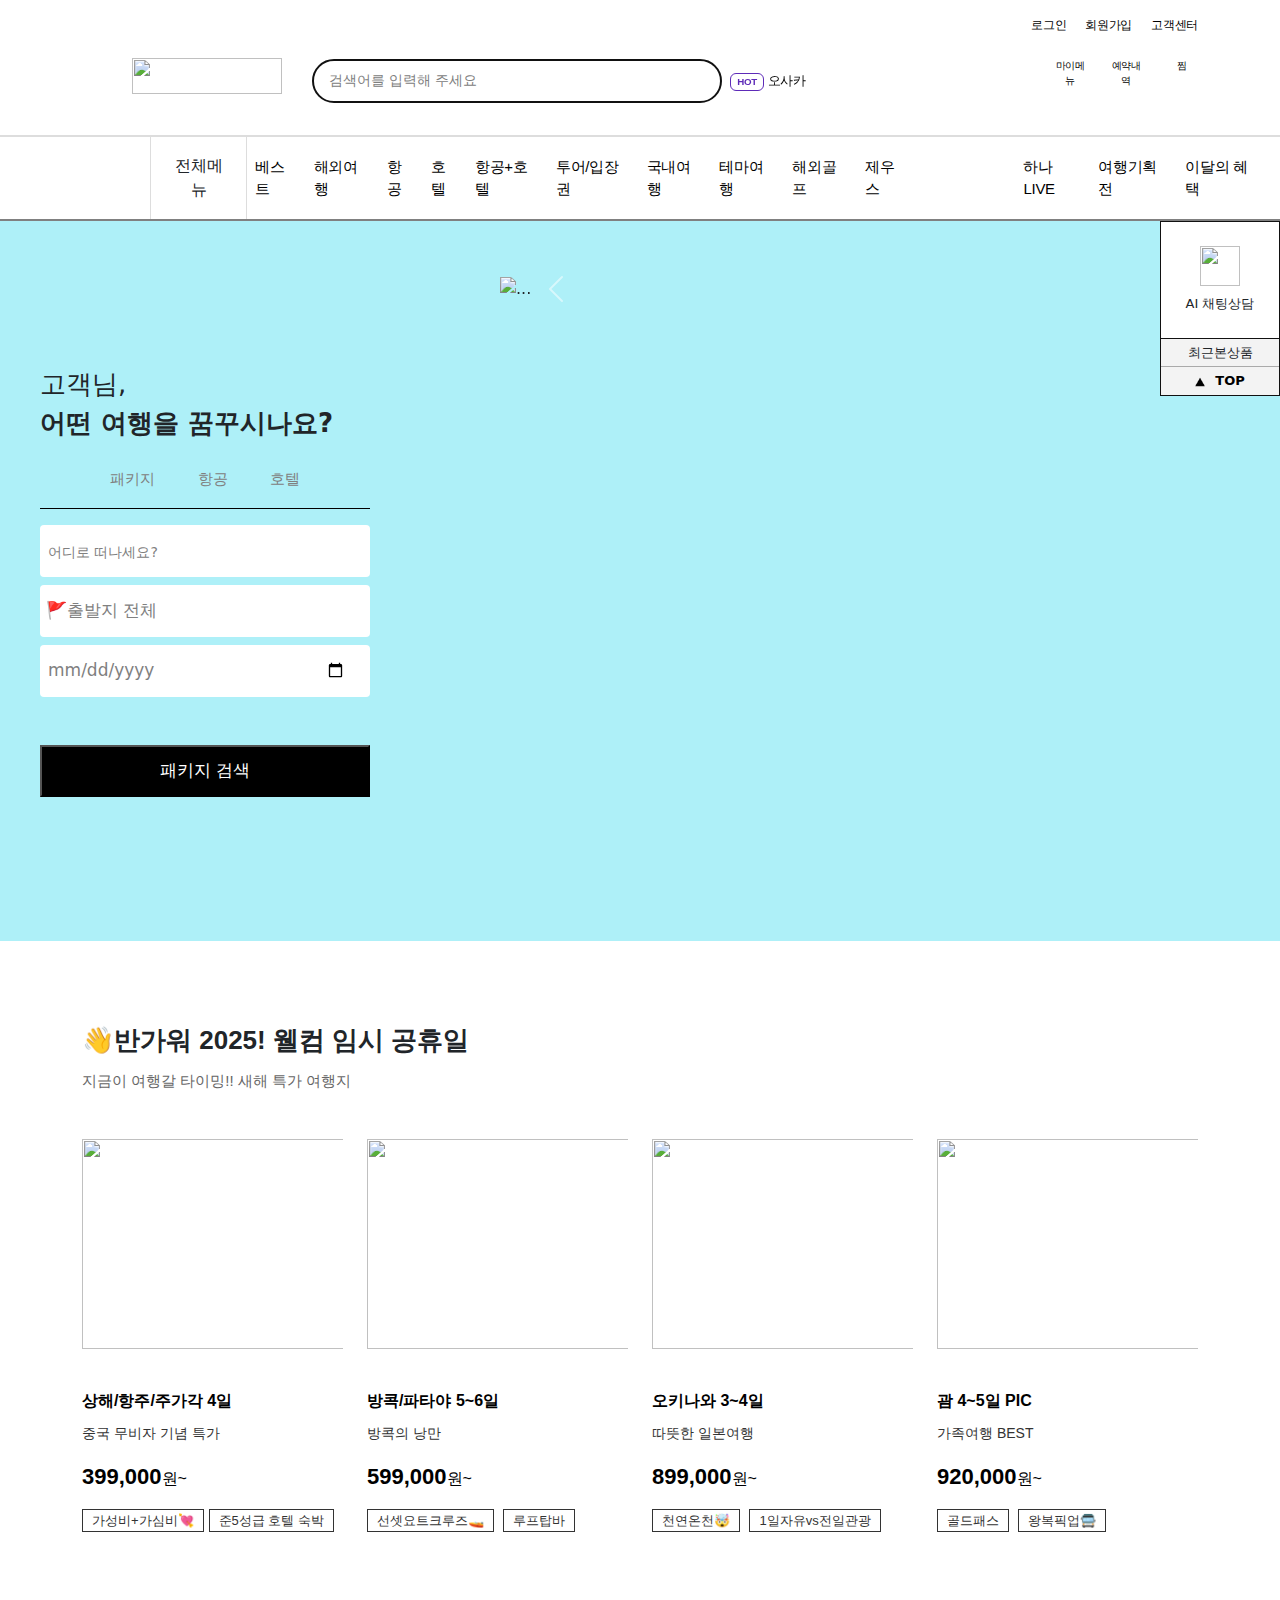
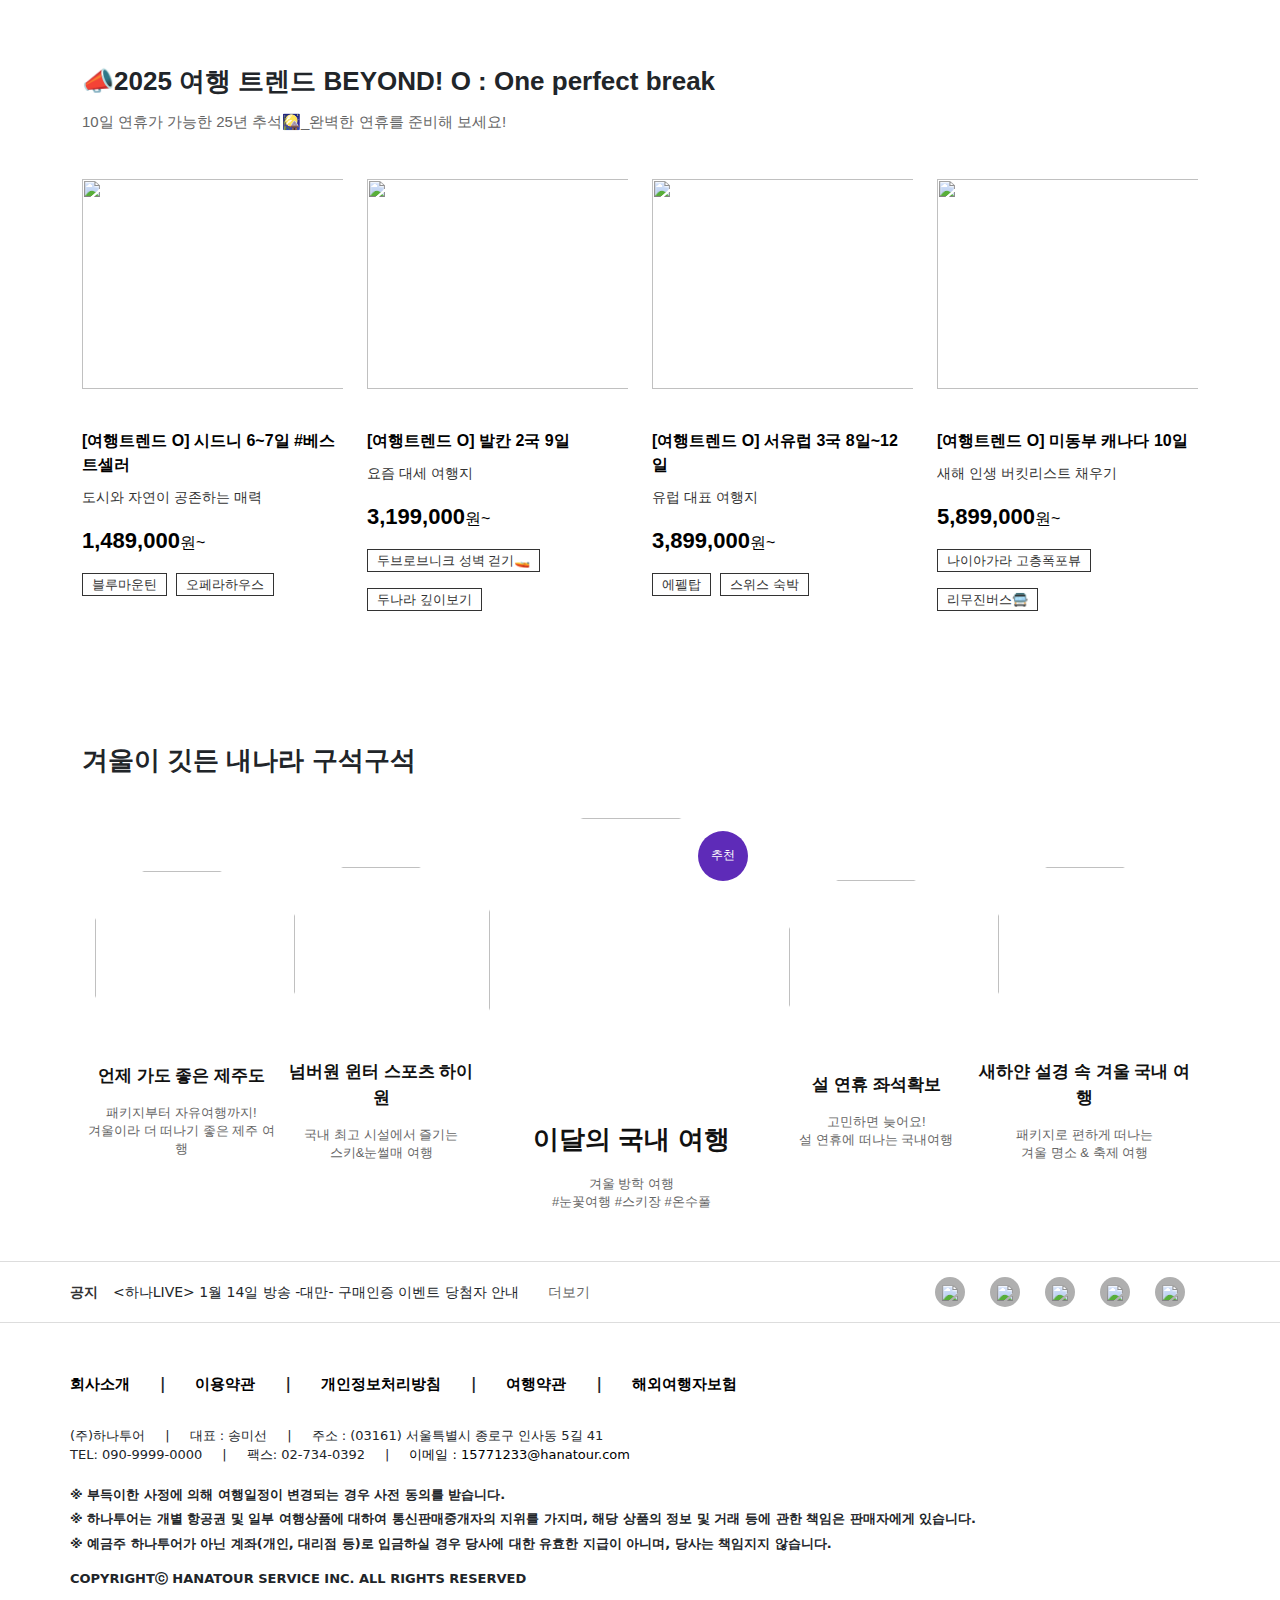
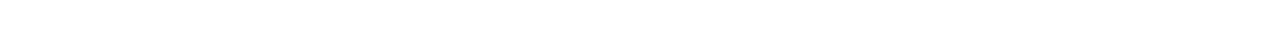
==== commit e395d5c6: "Merge pull request #28 from MyeonggyunPark/park" ====
--- a/index.html
+++ b/index.html
@@ -29,7 +29,7 @@
   </head>
 
   <body>
-    <nav class="container nav-first-o pt-3">
+    <nav class="container nav-first-o pt-3" id="top_park">
       <div style="text-align: right">
         <a href="/login.html" class="col ps-3">로그인</a>
         <a href="#" class="col ps-3">회원가입</a>
@@ -233,6 +233,20 @@
           </div>
         </div>
       </nav>
+      <div class="chattingBox_park">
+        <div class="chattingFirst_park text-center p-4">
+            <img src="https://image.hanatour.com/usr/static/svg/ico_chatai_big.svg" width="40px" height="40px" >
+            <div class="mt-2">AI 채팅상담</div>
+        </div>
+        <div class="chattingSecond_park text-center p-1">최근본상품</div>
+        <div class="chattingThird_park fw-bold p-1 d-flex justify-content-center">
+            <div class="firstA_park">
+                <a href="#top_park" class=""><img src="./tour_foto/topicon_park.png" width="10px" height="10px"></a>
+            </div>
+            <div class="secondA_park">
+                <a href="#top_park">TOP</a>
+            </div>
+        </div>
     </div>
 
     <!-- minje 수정사항1 : class="first-page-o-s" 추가 -->
--- a/style.css
+++ b/style.css
@@ -1,3 +1,31 @@
+.chattingBox_park{
+  border: 1px solid #111;
+  width: 120px;
+  background-color: #fff;
+  position: fixed;
+  right: 0;
+  z-index: 2000;
+  font-size: 13px;
+}
+.chattingFirst_park{
+  border-bottom: 1px solid #111;
+}
+.chattingSecond_park{
+  border-bottom: 1px solid #aaa;
+}
+.chattingSecond_park, .chattingThird_park{
+  background-color: #f3f3f3;
+}
+.chattingThird_park a{
+  text-decoration: none;
+  color: black;
+}
+.firstA_park{
+  margin-right: 5px;
+}
+.secondA_park{
+  margin-left: 5px;
+}
 .none-kim a {
   text-decoration: none;
   color: black;
@@ -39,6 +67,10 @@
   /* 화면이 더 작아지면 1열로 변경하여 모바일에 최적화 */
   .col-md-3 {
     width: 100%;           /* 전체 너비를 사용하여 1열로 변경 */
+  }
+  
+  .chattingBox_park{
+    display: none;
   }
 }
 
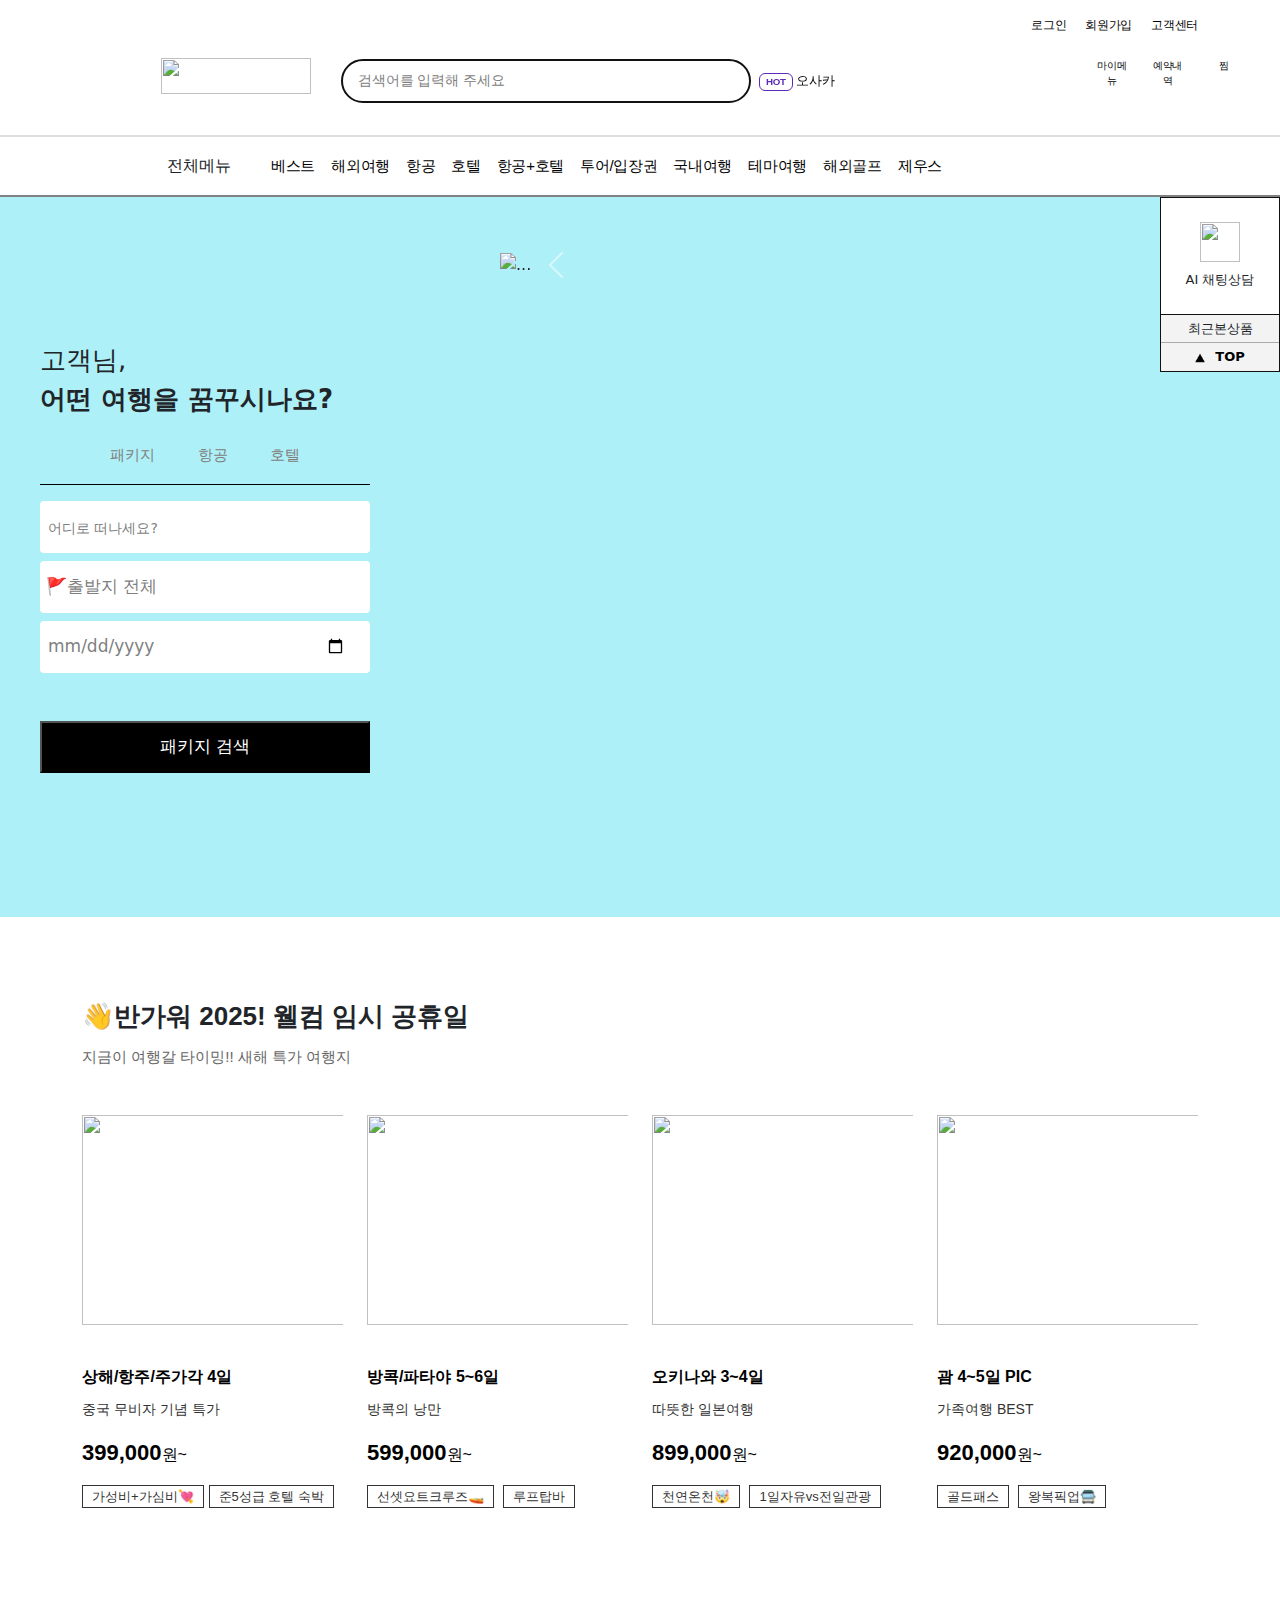
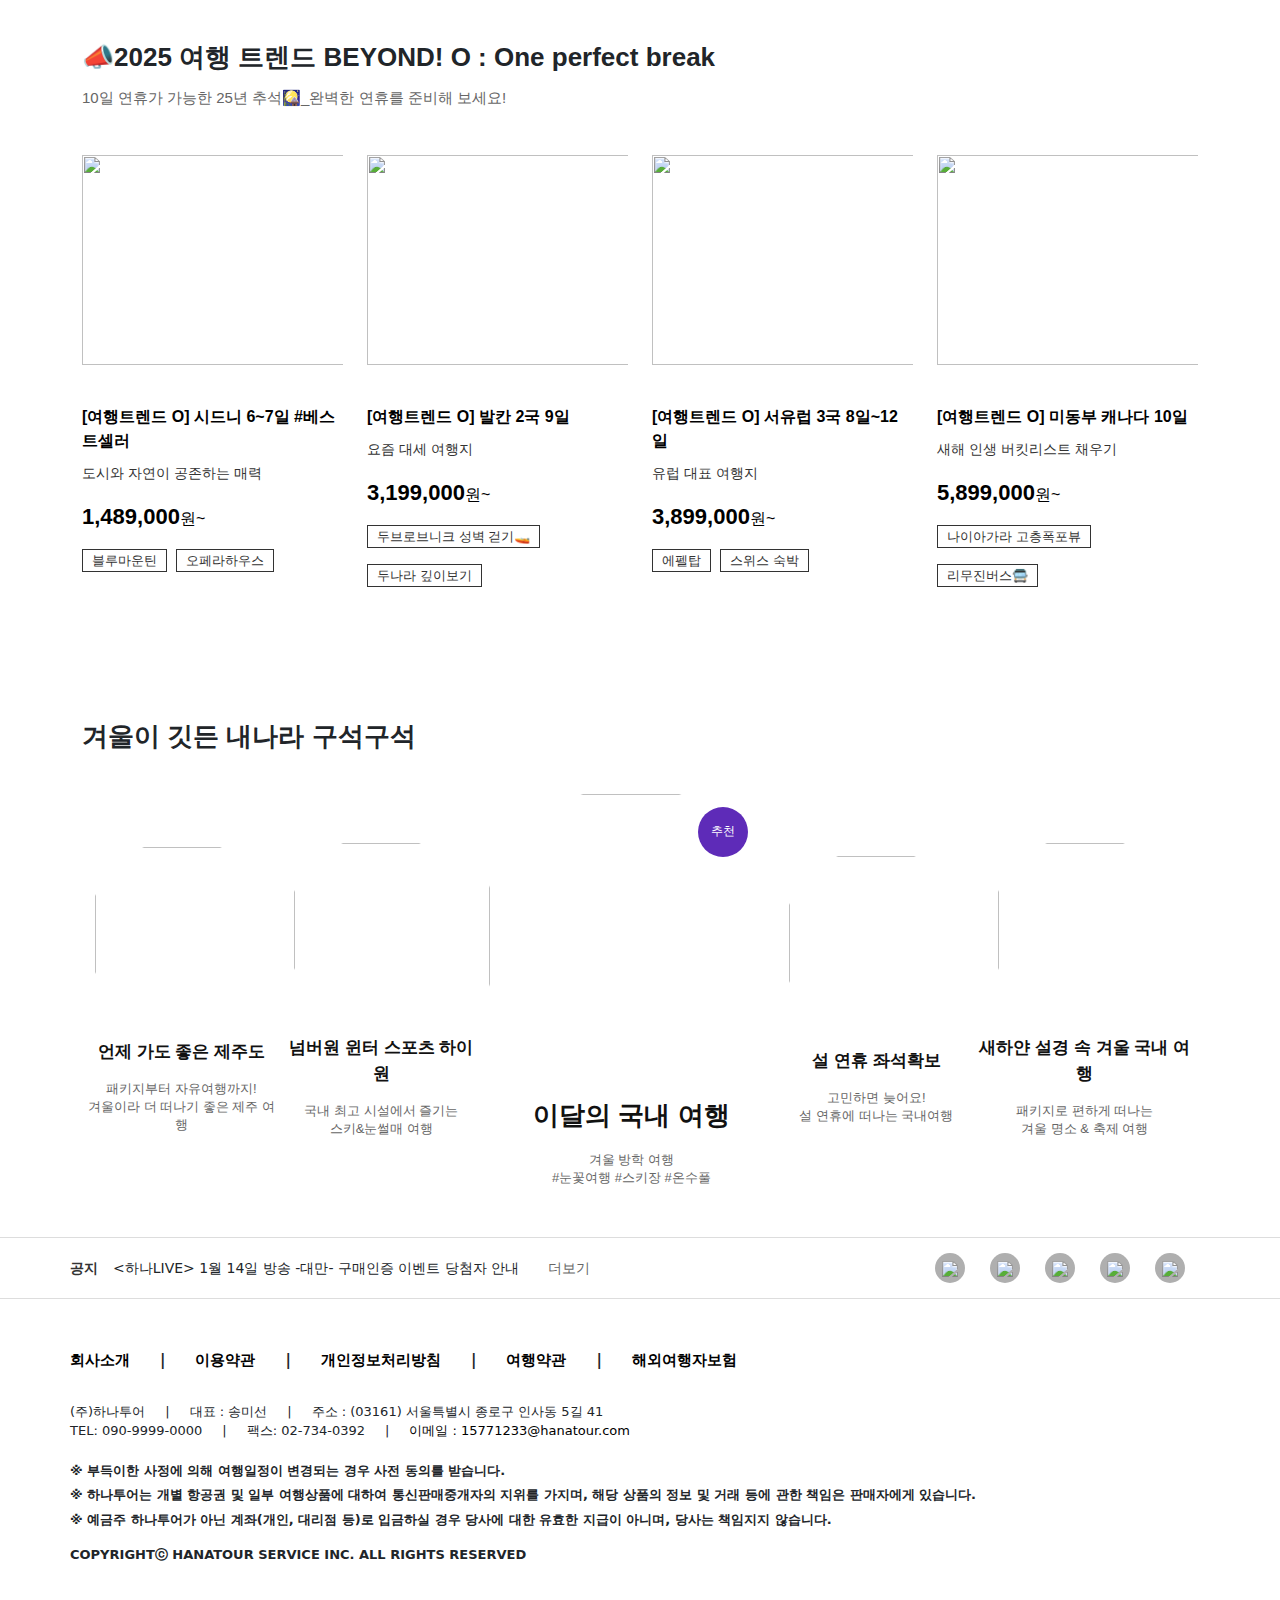
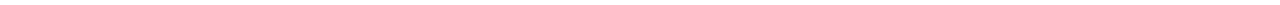
==== commit 3cfa0be3: "menu modify" ====
--- a/index.html
+++ b/index.html
@@ -31,36 +31,18 @@
   <body>
     <nav class="container nav-first-o pt-3" id="top_park">
       <div style="text-align: right">
-        <a href="/login.html" class="col ps-3">로그인</a>
-        <a href="#" class="col ps-3">회원가입</a>
-        <a href="#" class="col ps-3">고객센터</a>
+          <a href="/login.html" class="col ps-3">로그인</a>
+          <a href="#" class="col ps-3">회원가입</a>
+          <a href="#" class="col ps-3">고객센터</a>
       </div>
 
       <div class="nav-second-o pt-4 pb-4">
         <div class="nav-first-box-o">
-          <a href="#"
-            ><img
-              src="https://image.hanatour.com/usr/static/img2/pc/com/ico-hanatour-logo2.png"
-              style="width: 150px; height: 36px"
-          /></a>
-          <input
-            type="text"
-            class="input-box-o"
-            placeholder="검색어를 입력해 주세요"
-          />
-          <a href="#"
-            ><i
-              class="fa-solid fa-magnifying-glass"
-              style="
-                font-size: 18px;
-                position: relative;
-                top: 0.8em;
-                right: 2.3em;
-              "
-            ></i
-          ></a>
-          <!--Swiper start-->
-          <span class="pt-1 ps-1">
+            <a href="#" class="col"><img src="https://image.hanatour.com/usr/static/img2/pc/com/ico-hanatour-logo2.png" style="width: 150px; height: 36px" /></a>
+            <input type="text" class="input-box-o" placeholder="검색어를 입력해 주세요" />
+            <a href="#"><i class="fa-solid fa-magnifying-glass" style="font-size: 18px; position: relative; top: 0.8em; right: 2.3em;"></i></a>
+      <!--Swiper start-->
+          <span class="pt-1 ps-1 col">
             <span class="swiper">
               <span
                 class="swiper-wrapper"
@@ -107,30 +89,30 @@
           </span>
         </div>
 
-        <div class="row nav-button-o" style="width: 16.5%">
+        <div class="row nav-button-o">
           <a href="#" class="text-center col">
-            <div>
-              <i class="fa-regular fa-user" style="font-size: 24px"></i>
-            </div>
-            <div style="font-size: 10px; letter-spacing: -0.3px">마이메뉴</div>
+              <div>
+                  <i class="fa-regular fa-user" style="font-size: 24px"></i>
+              </div>
+              <div style="font-size: 10px; letter-spacing: -0.3px">마이메뉴</div>
           </a>
 
           <a href="#" class="text-center col">
-            <div>
-              <i class="fa-regular fa-file-lines" style="font-size: 24px"></i>
-            </div>
-            <div style="font-size: 10px; letter-spacing: -0.3px">예약내역</div>
+              <div>
+                  <i class="fa-regular fa-file-lines" style="font-size: 24px"></i>
+              </div>
+              <div style="font-size: 10px; letter-spacing: -0.3px">예약내역</div>
           </a>
 
           <a href="#" class="text-center col">
-            <div>
-              <i class="fa-regular fa-heart" style="font-size: 24px"></i>
-            </div>
-            <div style="font-size: 10px; letter-spacing: -0.3px">찜</div>
-          </a>
-        </div>
+              <div>
+                  <i class="fa-regular fa-heart" style="font-size: 24px"></i>
+              </div>
+              <div style="font-size: 10px; letter-spacing: -0.3px">찜</div>
+          </a>
       </div>
-    </nav>
+    </div>
+</nav>
 
     <!--메뉴바-->
     <div>
@@ -143,8 +125,7 @@
           style="border-top: 2px solid #ddd; border-bottom: 2px solid gray"
         >
           <div
-            class="dropdown"
-            style="border-right: 1px solid #ddd; border-left: 1px solid #ddd"
+            class="dropdown menu-sm-size"
           >
             <button
               class="btn"
@@ -155,8 +136,14 @@
               <i class="fa-solid fa-bars"></i> 전체메뉴
             </button>
             <ul class="dropdown-menu">
-              <li><a class="dropdown-item" href="#">Action</a></li>
-              <li><a class="dropdown-item" href="#">Another action</a></li>
+              <li><a class="dropdown-item" href="#" style="font-weight: bolder;">해외여행</a></li>
+              <li><a class="dropdown-item mb-3" href="#">해외여행 홈</a></li>
+              <li><a class="dropdown-item" href="#" style="font-weight: bolder;">국내여행</a></li>
+              <li><a class="dropdown-item" href="#">제주여행</a></li>
+              <li><a class="dropdown-item" href="#">내륙여행</a></li>
+              <li><a class="dropdown-item" href="#">울릉도/섬</a></li>
+              <li><a class="dropdown-item" href="#">내나라여행</a></li>
+              <li><a class="dropdown-item" href="#">국내골프</a></li>
             </ul>
           </div>
           <div class="collapse navbar-collapse" id="navbarSupportedContent">
@@ -205,28 +192,6 @@
               <li class="nav-item">
                 <a class="nav-link active" aria-current="page" href="#"
                   >제우스</a
-                >
-              </li>
-            </ul>
-          </div>
-          <div
-            class="collapse navbar-collapse nav-right-o"
-            id="navbarSupportedContent"
-          >
-            <ul class="navbar-nav me-auto mb-2 mb-lg-0">
-              <li class="nav-item">
-                <a class="nav-link active" aria-current="page" href="#"
-                  >하나LIVE</a
-                >
-              </li>
-              <li class="nav-item">
-                <a class="nav-link active" aria-current="page" href="#"
-                  >여행기획전</a
-                >
-              </li>
-              <li class="nav-item">
-                <a class="nav-link active" aria-current="page" href="#"
-                  >이달의 혜택</a
                 >
               </li>
             </ul>
--- a/style.css
+++ b/style.css
@@ -56,11 +56,12 @@
     justify-content: center;
     width: 50%;            /* 화면을 2등분하여 2열로 만듦 */
   }
+
+  .reco-kim{
+    margin-right: 10px;
+  }
+
   
-  .reco-kim{
-    margin-right: 50px;
-  }
-
 }
 
 @media (max-width: 768px) {
@@ -72,6 +73,11 @@
   .chattingBox_park{
     display: none;
   }
+
+  .reco-kim{
+    margin-right: 50px;
+  }
+
 }
 
 
@@ -225,6 +231,7 @@
   letter-spacing: -0.3px;
   font-family: 'Pretendard', 'AppleSDGothicNeo', 'AppleSDGothicNeo-Regular',
     'Apple Gothic', 'Malgun Gothic', Arial, Helvetica, serif, sans-serif;
+    padding: 0;
 }
 
 .nav-first-o a {
@@ -236,9 +243,9 @@
   color: #5e2bb8;
 }
 
-.nav-second-o {
-  display: flex;
-  justify-content: space-between;
+.nav-second-o{
+  display: flex;
+  justify-content: space-around;
   margin: 0 50px;
 }
 
@@ -275,8 +282,10 @@
 }
 
 .nav-button-o {
+  display: flex;
   position: relative;
-  left: 50px;
+  left: 120px;
+  width: 16.5%;
 }
 
 .nav-button-o > a:hover {
@@ -294,6 +303,16 @@
 .nav-right-o {
   padding-left: 100px;
 }
+
+.menu-list-o{
+  margin-left: 1em;
+}
+
+@media screen and(max-width:48rem) {
+  .menu-list-o{
+    display: none;
+  }
+  }
 
 .menu-list-o a:hover {
   border-bottom: 2.3px solid #5e2bb8;
@@ -327,6 +346,19 @@
     width: 100%;
     padding: 20px;
     flex-direction: column;
+  }
+
+  .nav-button-o {
+    display: none;
+  }
+  .input-box-o {
+    display: none;
+  }
+  .pt-1.ps-1.col {
+    display: none;
+  }
+  .nav-first-box-o > a > i {
+    display: none;
   }
 
   /* 오른쪽 슬라이드 숨기기 */
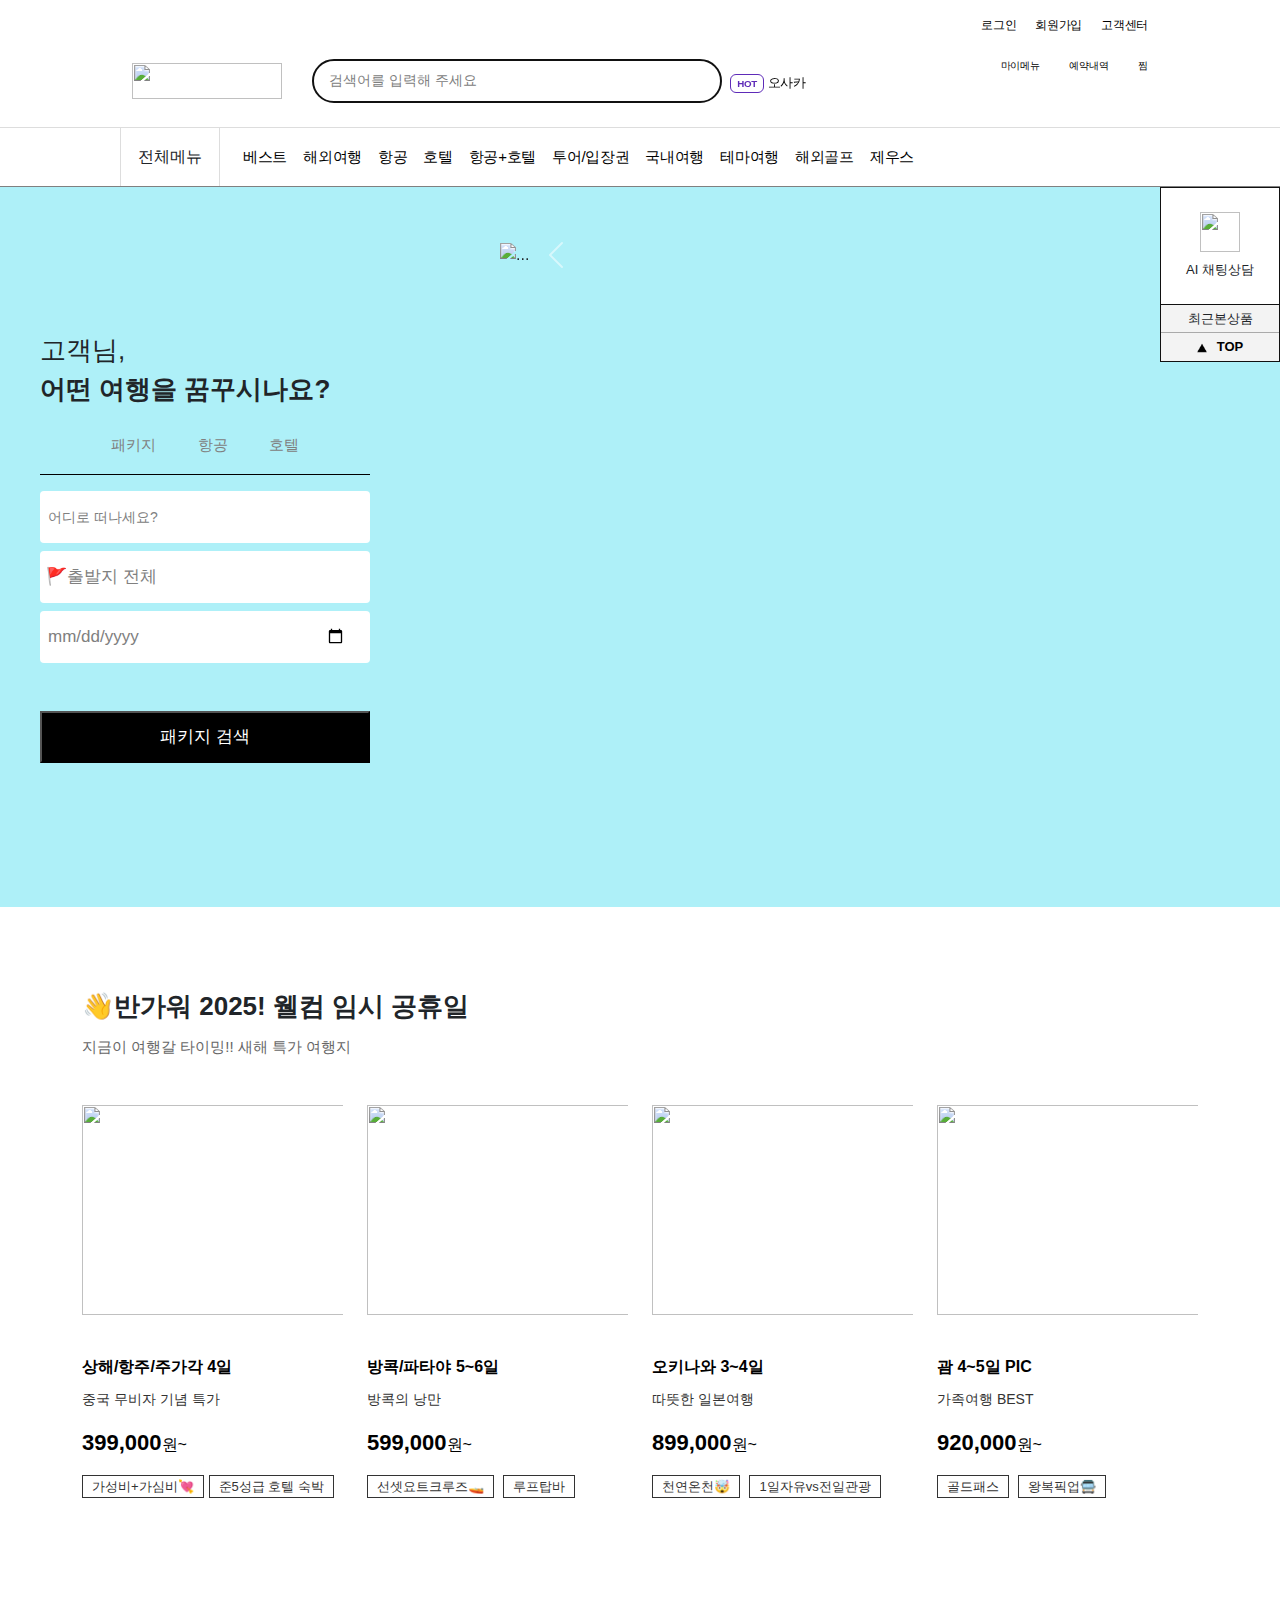
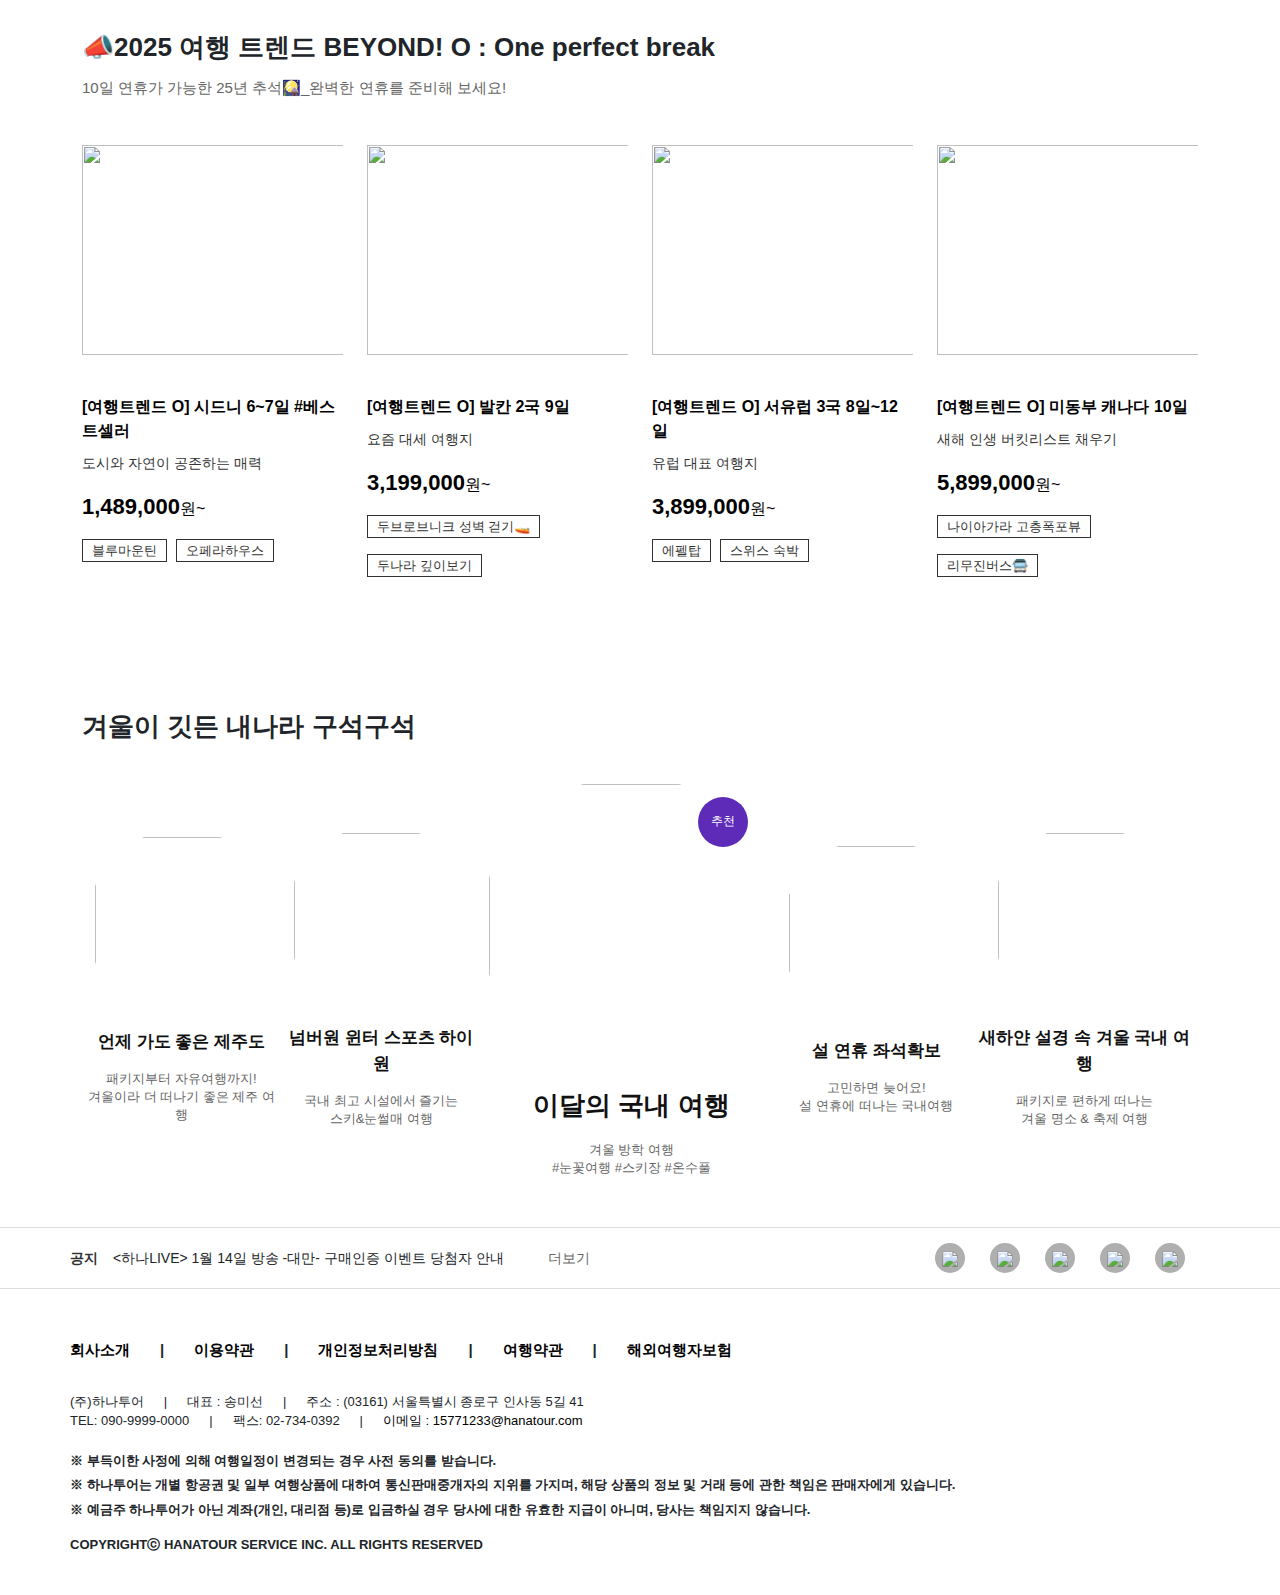
==== commit abc437f8: "design: 여백 정리" ====
--- a/index.html
+++ b/index.html
@@ -30,19 +30,32 @@
 
   <body>
     <nav class="container nav-first-o pt-3" id="top_park">
-      <div style="text-align: right">
-          <a href="/login.html" class="col ps-3">로그인</a>
-          <a href="#" class="col ps-3">회원가입</a>
-          <a href="#" class="col ps-3">고객센터</a>
+      <div style="text-align: right" class="nav-login-jae">
+        <a href="/login.html" class="col ps-3">로그인</a>
+        <a href="#" class="col ps-3">회원가입</a>
+        <a href="#" class="col ps-3">고객센터</a>
       </div>
 
       <div class="nav-second-o pt-4 pb-4">
         <div class="nav-first-box-o">
-            <a href="#" class="col"><img src="https://image.hanatour.com/usr/static/img2/pc/com/ico-hanatour-logo2.png" style="width: 150px; height: 36px" /></a>
-            <input type="text" class="input-box-o" placeholder="검색어를 입력해 주세요" />
-            <a href="#"><i class="fa-solid fa-magnifying-glass" style="font-size: 18px; position: relative; top: 0.8em; right: 2.3em;"></i></a>
-      <!--Swiper start-->
-          <span class="pt-1 ps-1 col">
+          <a href="#" class="col img-box"
+            ><img
+              src="https://image.hanatour.com/usr/static/img2/pc/com/ico-hanatour-logo2.png"
+              style="width: 150px; height: 36px"
+          /></a>
+          <input
+            type="text"
+            class="input-box-o"
+            placeholder="검색어를 입력해 주세요"
+          />
+          <a href="#"
+            ><i
+              class="fa-solid fa-magnifying-glass"
+              style="font-size: 18px; position: relative; right: 40px; top: 3px"
+            ></i
+          ></a>
+          <!--Swiper start-->
+          <span class="ps-1 col">
             <span class="swiper">
               <span
                 class="swiper-wrapper"
@@ -89,129 +102,140 @@
           </span>
         </div>
 
-        <div class="row nav-button-o">
-          <a href="#" class="text-center col">
-              <div>
-                  <i class="fa-regular fa-user" style="font-size: 24px"></i>
-              </div>
-              <div style="font-size: 10px; letter-spacing: -0.3px">마이메뉴</div>
-          </a>
-
-          <a href="#" class="text-center col">
-              <div>
-                  <i class="fa-regular fa-file-lines" style="font-size: 24px"></i>
-              </div>
-              <div style="font-size: 10px; letter-spacing: -0.3px">예약내역</div>
-          </a>
-
-          <a href="#" class="text-center col">
-              <div>
-                  <i class="fa-regular fa-heart" style="font-size: 24px"></i>
-              </div>
-              <div style="font-size: 10px; letter-spacing: -0.3px">찜</div>
-          </a>
-      </div>
-    </div>
-</nav>
+        <div class="nav-button-o">
+          <a href="#" class="text-center">
+            <div>
+              <i class="fa-regular fa-user" style="font-size: 24px"></i>
+            </div>
+            <div style="font-size: 10px; letter-spacing: -0.3px">마이메뉴</div>
+          </a>
+
+          <a href="#" class="text-center">
+            <div>
+              <i class="fa-regular fa-file-lines" style="font-size: 24px"></i>
+            </div>
+            <div style="font-size: 10px; letter-spacing: -0.3px">예약내역</div>
+          </a>
+
+          <a href="#" class="text-center">
+            <div>
+              <i class="fa-regular fa-heart" style="font-size: 24px"></i>
+            </div>
+            <div style="font-size: 10px; letter-spacing: -0.3px">찜</div>
+          </a>
+        </div>
+      </div>
+    </nav>
 
     <!--메뉴바-->
-    <div>
-      <nav
-        class="navbar navbar-expand-lg"
-        style="font-size: 15px; word-wrap: normal; padding-bottom: 0px"
-      >
-        <div
-          class="container-fluid nav-left-o"
-          style="border-top: 2px solid #ddd; border-bottom: 2px solid gray"
-        >
-          <div
-            class="dropdown menu-sm-size"
+    <nav
+      class="navbar navbar-expand-lg"
+      style="
+        font-size: 15px;
+        word-wrap: normal;
+        padding-bottom: 0px;
+        padding-top: 0px;
+        border-top: 1px solid #ddd;
+        border-bottom: 1px solid gray;
+      "
+    >
+      <div class="container nav-left-o">
+        <div class="dropdown menu-sm-size">
+          <button
+            class="btn"
+            type="button"
+            data-bs-toggle="dropdown"
+            aria-expanded="false"
           >
-            <button
-              class="btn"
-              type="button"
-              data-bs-toggle="dropdown"
-              aria-expanded="false"
-            >
-              <i class="fa-solid fa-bars"></i> 전체메뉴
-            </button>
-            <ul class="dropdown-menu">
-              <li><a class="dropdown-item" href="#" style="font-weight: bolder;">해외여행</a></li>
-              <li><a class="dropdown-item mb-3" href="#">해외여행 홈</a></li>
-              <li><a class="dropdown-item" href="#" style="font-weight: bolder;">국내여행</a></li>
-              <li><a class="dropdown-item" href="#">제주여행</a></li>
-              <li><a class="dropdown-item" href="#">내륙여행</a></li>
-              <li><a class="dropdown-item" href="#">울릉도/섬</a></li>
-              <li><a class="dropdown-item" href="#">내나라여행</a></li>
-              <li><a class="dropdown-item" href="#">국내골프</a></li>
-            </ul>
-          </div>
-          <div class="collapse navbar-collapse" id="navbarSupportedContent">
-            <ul class="navbar-nav menu-list-o me-auto mb-2 mb-lg-0">
-              <li class="nav-item">
-                <a class="nav-link active" aria-current="page" href="#"
-                  >베스트</a
-                >
-              </li>
-              <li class="nav-item">
-                <a class="nav-link active" aria-current="page" href="#"
-                  >해외여행</a
-                >
-              </li>
-              <li class="nav-item">
-                <a class="nav-link active" aria-current="page" href="#">항공</a>
-              </li>
-              <li class="nav-item">
-                <a class="nav-link active" aria-current="page" href="#">호텔</a>
-              </li>
-              <li class="nav-item">
-                <a class="nav-link active" aria-current="page" href="#"
-                  >항공+호텔</a
-                >
-              </li>
-              <li class="nav-item">
-                <a class="nav-link active" aria-current="page" href="#"
-                  >투어/입장권</a
-                >
-              </li>
-              <li class="nav-item">
-                <a class="nav-link active" aria-current="page" href="#"
-                  >국내여행</a
-                >
-              </li>
-              <li class="nav-item">
-                <a class="nav-link active" aria-current="page" href="#"
-                  >테마여행</a
-                >
-              </li>
-              <li class="nav-item">
-                <a class="nav-link active" aria-current="page" href="#"
-                  >해외골프</a
-                >
-              </li>
-              <li class="nav-item">
-                <a class="nav-link active" aria-current="page" href="#"
-                  >제우스</a
-                >
-              </li>
-            </ul>
-          </div>
-        </div>
-      </nav>
-      <div class="chattingBox_park">
-        <div class="chattingFirst_park text-center p-4">
-            <img src="https://image.hanatour.com/usr/static/svg/ico_chatai_big.svg" width="40px" height="40px" >
-            <div class="mt-2">AI 채팅상담</div>
-        </div>
-        <div class="chattingSecond_park text-center p-1">최근본상품</div>
-        <div class="chattingThird_park fw-bold p-1 d-flex justify-content-center">
-            <div class="firstA_park">
-                <a href="#top_park" class=""><img src="./tour_foto/topicon_park.png" width="10px" height="10px"></a>
-            </div>
-            <div class="secondA_park">
-                <a href="#top_park">TOP</a>
-            </div>
-        </div>
+            <i class="fa-solid fa-bars"></i> 전체메뉴
+          </button>
+          <ul class="dropdown-menu">
+            <li>
+              <a class="dropdown-item" href="#" style="font-weight: bolder"
+                >해외여행</a
+              >
+            </li>
+            <li><a class="dropdown-item mb-3" href="#">해외여행 홈</a></li>
+            <li>
+              <a class="dropdown-item" href="#" style="font-weight: bolder"
+                >국내여행</a
+              >
+            </li>
+            <li><a class="dropdown-item" href="#">제주여행</a></li>
+            <li><a class="dropdown-item" href="#">내륙여행</a></li>
+            <li><a class="dropdown-item" href="#">울릉도/섬</a></li>
+            <li><a class="dropdown-item" href="#">내나라여행</a></li>
+            <li><a class="dropdown-item" href="#">국내골프</a></li>
+          </ul>
+        </div>
+        <div class="collapse navbar-collapse" id="navbarSupportedContent">
+          <ul class="navbar-nav menu-list-o me-auto mb-2 mb-lg-0">
+            <li class="nav-item">
+              <a class="nav-link active" aria-current="page" href="#">베스트</a>
+            </li>
+            <li class="nav-item">
+              <a class="nav-link active" aria-current="page" href="#"
+                >해외여행</a
+              >
+            </li>
+            <li class="nav-item">
+              <a class="nav-link active" aria-current="page" href="#">항공</a>
+            </li>
+            <li class="nav-item">
+              <a class="nav-link active" aria-current="page" href="#">호텔</a>
+            </li>
+            <li class="nav-item">
+              <a class="nav-link active" aria-current="page" href="#"
+                >항공+호텔</a
+              >
+            </li>
+            <li class="nav-item">
+              <a class="nav-link active" aria-current="page" href="#"
+                >투어/입장권</a
+              >
+            </li>
+            <li class="nav-item">
+              <a class="nav-link active" aria-current="page" href="#"
+                >국내여행</a
+              >
+            </li>
+            <li class="nav-item">
+              <a class="nav-link active" aria-current="page" href="#"
+                >테마여행</a
+              >
+            </li>
+            <li class="nav-item">
+              <a class="nav-link active" aria-current="page" href="#"
+                >해외골프</a
+              >
+            </li>
+            <li class="nav-item">
+              <a class="nav-link active" aria-current="page" href="#">제우스</a>
+            </li>
+          </ul>
+        </div>
+      </div>
+    </nav>
+    <div class="chattingBox_park">
+      <div class="chattingFirst_park text-center p-4">
+        <img
+          src="https://image.hanatour.com/usr/static/svg/ico_chatai_big.svg"
+          width="40px"
+          height="40px"
+        />
+        <div class="mt-2">AI 채팅상담</div>
+      </div>
+      <div class="chattingSecond_park text-center p-1">최근본상품</div>
+      <div class="chattingThird_park fw-bold p-1 d-flex justify-content-center">
+        <div class="firstA_park">
+          <a href="#top_park" class=""
+            ><img src="./tour_foto/topicon_park.png" width="10px" height="10px"
+          /></a>
+        </div>
+        <div class="secondA_park">
+          <a href="#top_park">TOP</a>
+        </div>
+      </div>
     </div>
 
     <!-- minje 수정사항1 : class="first-page-o-s" 추가 -->
@@ -579,7 +603,7 @@
             <div class="column-gap-3">
               <a href="./tour.html">
                 <div class="big-k">
-                  <div>
+                  <div class="reco-kim-container">
                     <img
                       class="img-circle-center-kim p-2"
                       src="https://image.hanatour.com/usr/manual/md/2024/10/PM006697E21E/01/bnr_co_b2.jpg"
--- a/style.css
+++ b/style.css
@@ -1,4 +1,9 @@
-.chattingBox_park{
+body {
+  font-family: "Pretendard", "AppleSDGothicNeo", "AppleSDGothicNeo-Regular",
+    "Apple Gothic", "Malgun Gothic", Arial, Helvetica, serif, sans-serif;
+}
+
+.chattingBox_park {
   border: 1px solid #111;
   width: 120px;
   background-color: #fff;
@@ -7,23 +12,24 @@
   z-index: 2000;
   font-size: 13px;
 }
-.chattingFirst_park{
+.chattingFirst_park {
   border-bottom: 1px solid #111;
 }
-.chattingSecond_park{
+.chattingSecond_park {
   border-bottom: 1px solid #aaa;
 }
-.chattingSecond_park, .chattingThird_park{
+.chattingSecond_park,
+.chattingThird_park {
   background-color: #f3f3f3;
 }
-.chattingThird_park a{
+.chattingThird_park a {
   text-decoration: none;
   color: black;
 }
-.firstA_park{
+.firstA_park {
   margin-right: 5px;
 }
-.secondA_park{
+.secondA_park {
   margin-left: 5px;
 }
 .none-kim a {
@@ -32,8 +38,10 @@
 }
 
 .row {
-  font-family: 'Pretendard', 'AppleSDGothicNeo', 'AppleSDGothicNeo-Regular',
-    'Apple Gothic', 'Malgun Gothic', Arial, Helvetica, serif, sans-serif;
+  font-family: "Pretendard", "AppleSDGothicNeo", "AppleSDGothicNeo-Regular",
+    "Apple Gothic", "Malgun Gothic", Arial, Helvetica, serif, sans-serif;
+}
+@media screen and (mi) {
 }
 
 /* minje : 추가된 미디어 쿼리 */
@@ -43,7 +51,11 @@
   .none-kim {
     padding: 0 15px;
   }
-  
+
+  .third-line-items-kim {
+    flex-direction: column;
+  }
+
   /* 섹션 제목을 화면 중앙에 위치시키고, 위아래 여백을 조정 */
   .all-tit {
     text-align: center;
@@ -52,34 +64,22 @@
 
   /* Bootstrap의 col-md-3를 수정하여 2열 레이아웃으로 변경 */
   .col-md-3 {
-    display: flex;          
+    display: flex;
     justify-content: center;
-    width: 50%;            /* 화면을 2등분하여 2열로 만듦 */
-  }
-
-  .reco-kim{
-    margin-right: 10px;
-  }
-
-  
+    width: 50%; /* 화면을 2등분하여 2열로 만듦 */
+  }
 }
 
 @media (max-width: 768px) {
   /* 화면이 더 작아지면 1열로 변경하여 모바일에 최적화 */
   .col-md-3 {
-    width: 100%;           /* 전체 너비를 사용하여 1열로 변경 */
-  }
-  
-  .chattingBox_park{
-    display: none;
-  }
-
-  .reco-kim{
-    margin-right: 50px;
-  }
-
-}
-
+    width: 100%; /* 전체 너비를 사용하여 1열로 변경 */
+  }
+
+  .chattingBox_park {
+    display: none;
+  }
+}
 
 .item-size-kim {
   margin-bottom: 50px;
@@ -207,12 +207,18 @@
   right: 33px;
 }
 
+.nav-button-o {
+  display: flex;
+  gap: 30px;
+  word-break: keep-all;
+}
+
 @media (orientation: portrait) {
   .third-line-items-kim {
     display: block;
   }
   .reco-kim {
-    right: 235px;
+    right: 110px;
   }
 }
 
@@ -229,9 +235,12 @@
 nav {
   font-size: 12px;
   letter-spacing: -0.3px;
-  font-family: 'Pretendard', 'AppleSDGothicNeo', 'AppleSDGothicNeo-Regular',
-    'Apple Gothic', 'Malgun Gothic', Arial, Helvetica, serif, sans-serif;
-    padding: 0;
+  font-family: "Pretendard", "AppleSDGothicNeo", "AppleSDGothicNeo-Regular",
+    "Apple Gothic", "Malgun Gothic", Arial, Helvetica, serif, sans-serif;
+  padding: 0;
+}
+.nav-first-box-o {
+  align-items: center;
 }
 
 .nav-first-o a {
@@ -243,9 +252,9 @@
   color: #5e2bb8;
 }
 
-.nav-second-o{
-  display: flex;
-  justify-content: space-around;
+.nav-second-o {
+  display: flex;
+  justify-content: space-between;
   margin: 0 50px;
 }
 
@@ -281,13 +290,6 @@
   border: 1px solid #5e2bb8;
 }
 
-.nav-button-o {
-  display: flex;
-  position: relative;
-  left: 120px;
-  width: 16.5%;
-}
-
 .nav-button-o > a:hover {
   color: #5e2bb8;
 }
@@ -296,23 +298,39 @@
   background-color: #fff;
 }
 
-.nav-left-o {
-  padding-left: 150px;
+.menu-sm-size {
+  border-left: 1px solid #ddd;
+  border-right: 1px solid #ddd;
 }
 
 .nav-right-o {
   padding-left: 100px;
 }
 
-.menu-list-o{
+.menu-list-o {
   margin-left: 1em;
 }
 
 @media screen and(max-width:48rem) {
-  .menu-list-o{
-    display: none;
-  }
-  }
+  .menu-list-o {
+    display: none;
+  }
+  .nav-second-o {
+    margin: 0px;
+  }
+}
+
+.img-box {
+  flex: 0;
+}
+.nav-left-o {
+  padding: 0 50px;
+}
+.nav-first-box-o {
+  display: flex;
+  justify-content: center;
+  width: 100%;
+}
 
 .menu-list-o a:hover {
   border-bottom: 2.3px solid #5e2bb8;
@@ -348,6 +366,10 @@
     flex-direction: column;
   }
 
+  .nav-left-o {
+    padding: 0;
+  }
+
   .nav-button-o {
     display: none;
   }
@@ -359,6 +381,19 @@
   }
   .nav-first-box-o > a > i {
     display: none;
+  }
+  .container.nav-left-o {
+    margin: 0;
+  }
+  .menu-sm-size {
+    border-left: none;
+    border-right: 1px solid #ddd;
+  }
+  .ps-1.col {
+    display: none;
+  }
+  .nav-second-o {
+    margin: 0;
   }
 
   /* 오른쪽 슬라이드 숨기기 */
@@ -376,16 +411,15 @@
   }
 
   /* 입력 필드들의 너비 유지 */
-  input[type='text'],
-  input[type='date'],
+  input[type="text"],
+  input[type="date"],
   .depart-btn-o,
   .dropdown-menu,
   button.text-center {
     width: 330px;
   }
-
   /* 버튼 그룹 스타일링 */
-  .text-center[role='group'] {
+  .text-center[role="group"] {
     width: 100%;
     display: flex;
     justify-content: space-between; /* 버튼들 간격 조절 */
@@ -569,7 +603,9 @@
   .notice-wrapper {
     display: none;
   }
-
+  .nav-login-jae {
+    margin: 0;
+  }
   .first-line-sung {
     display: block;
   }
@@ -600,7 +636,12 @@
     padding-left: 0;
     padding-right: 0;
   }
-
+  .nav-first-o {
+    padding: 0 20px;
+  }
+  .nav-login-jae {
+    margin: 0 50px;
+  }
   /* 메뉴 스타일링 */
   .menus-su {
     display: block;
@@ -685,3 +726,21 @@
     width: 100%;
   }
 }
+
+.nav-login-jae {
+  margin: 0 50px;
+}
+
+@media (max-width: 1200px) {
+  .nav-login-jae {
+    margin: 0px;
+    width: 105%;
+  }
+}
+
+@media (max-width: 992px) {
+  .nav-login-jae {
+    margin: 0px;
+    width: 100%;
+  }
+}
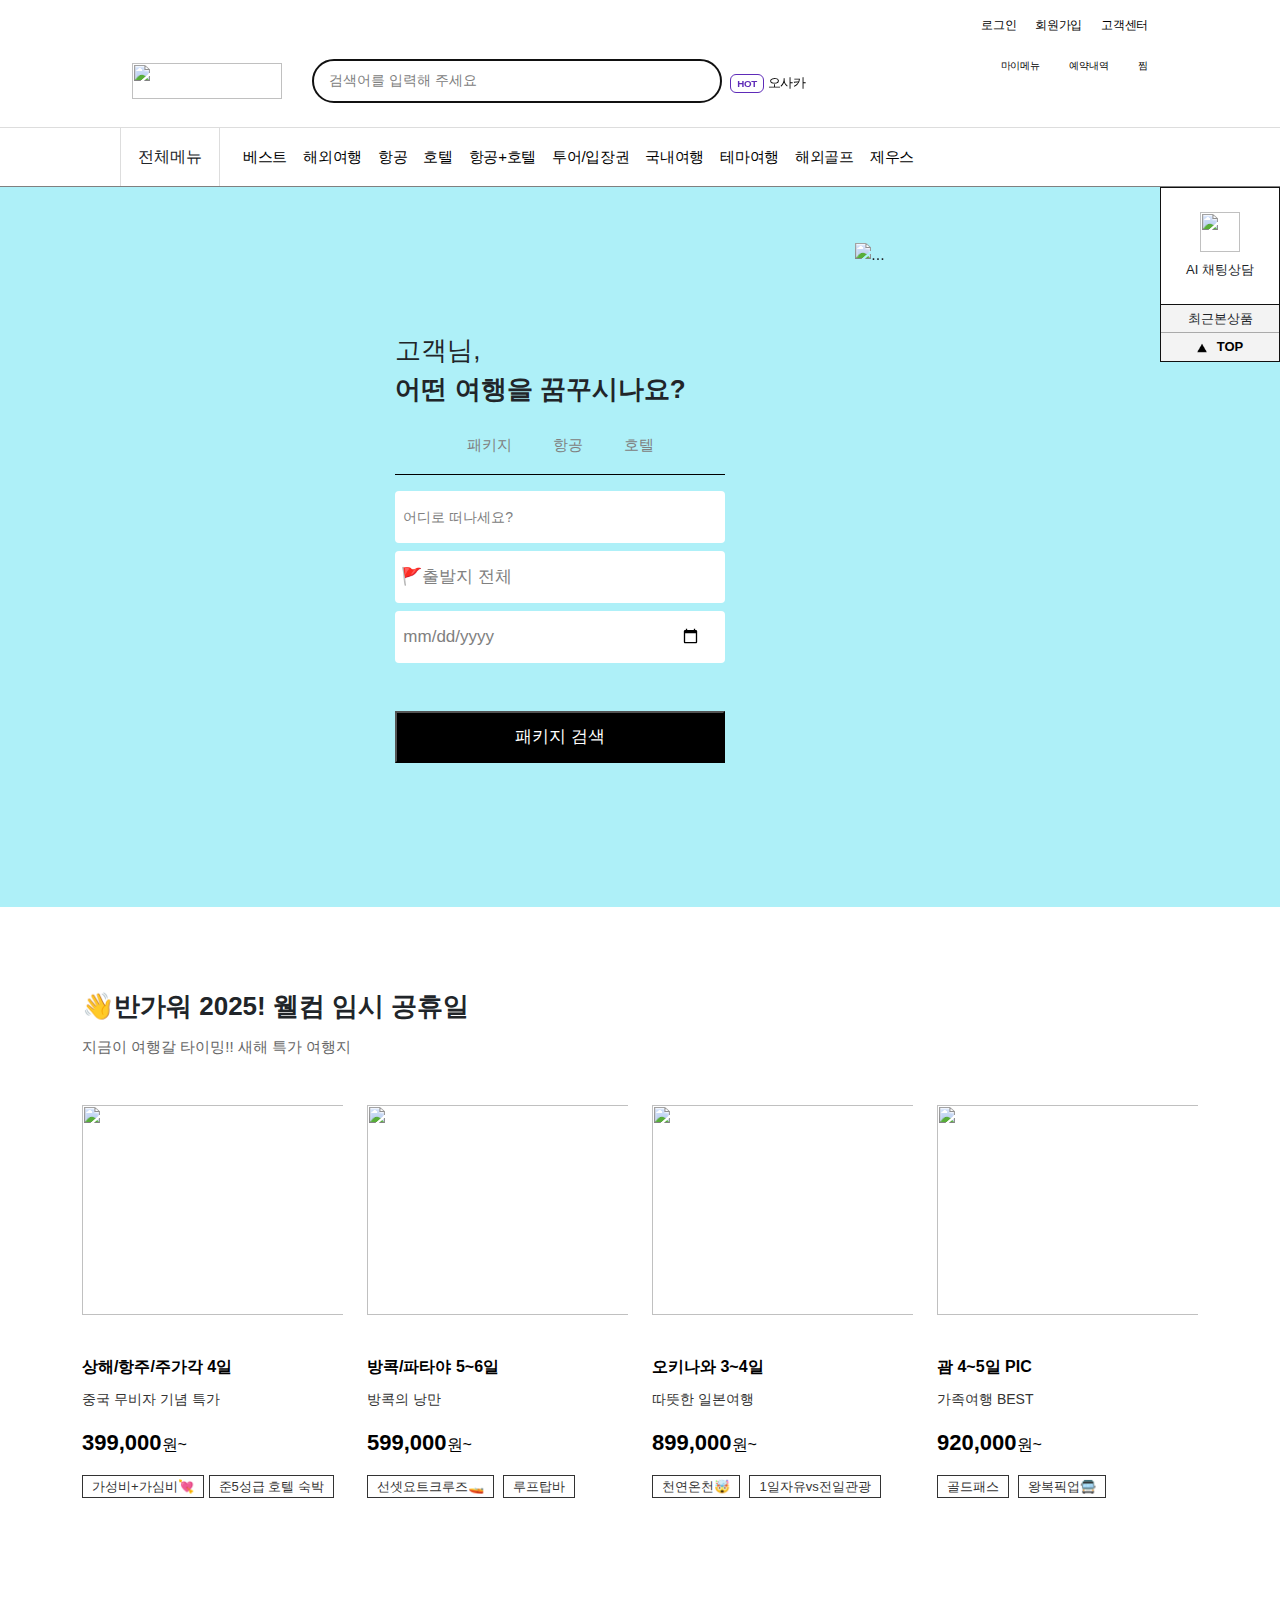
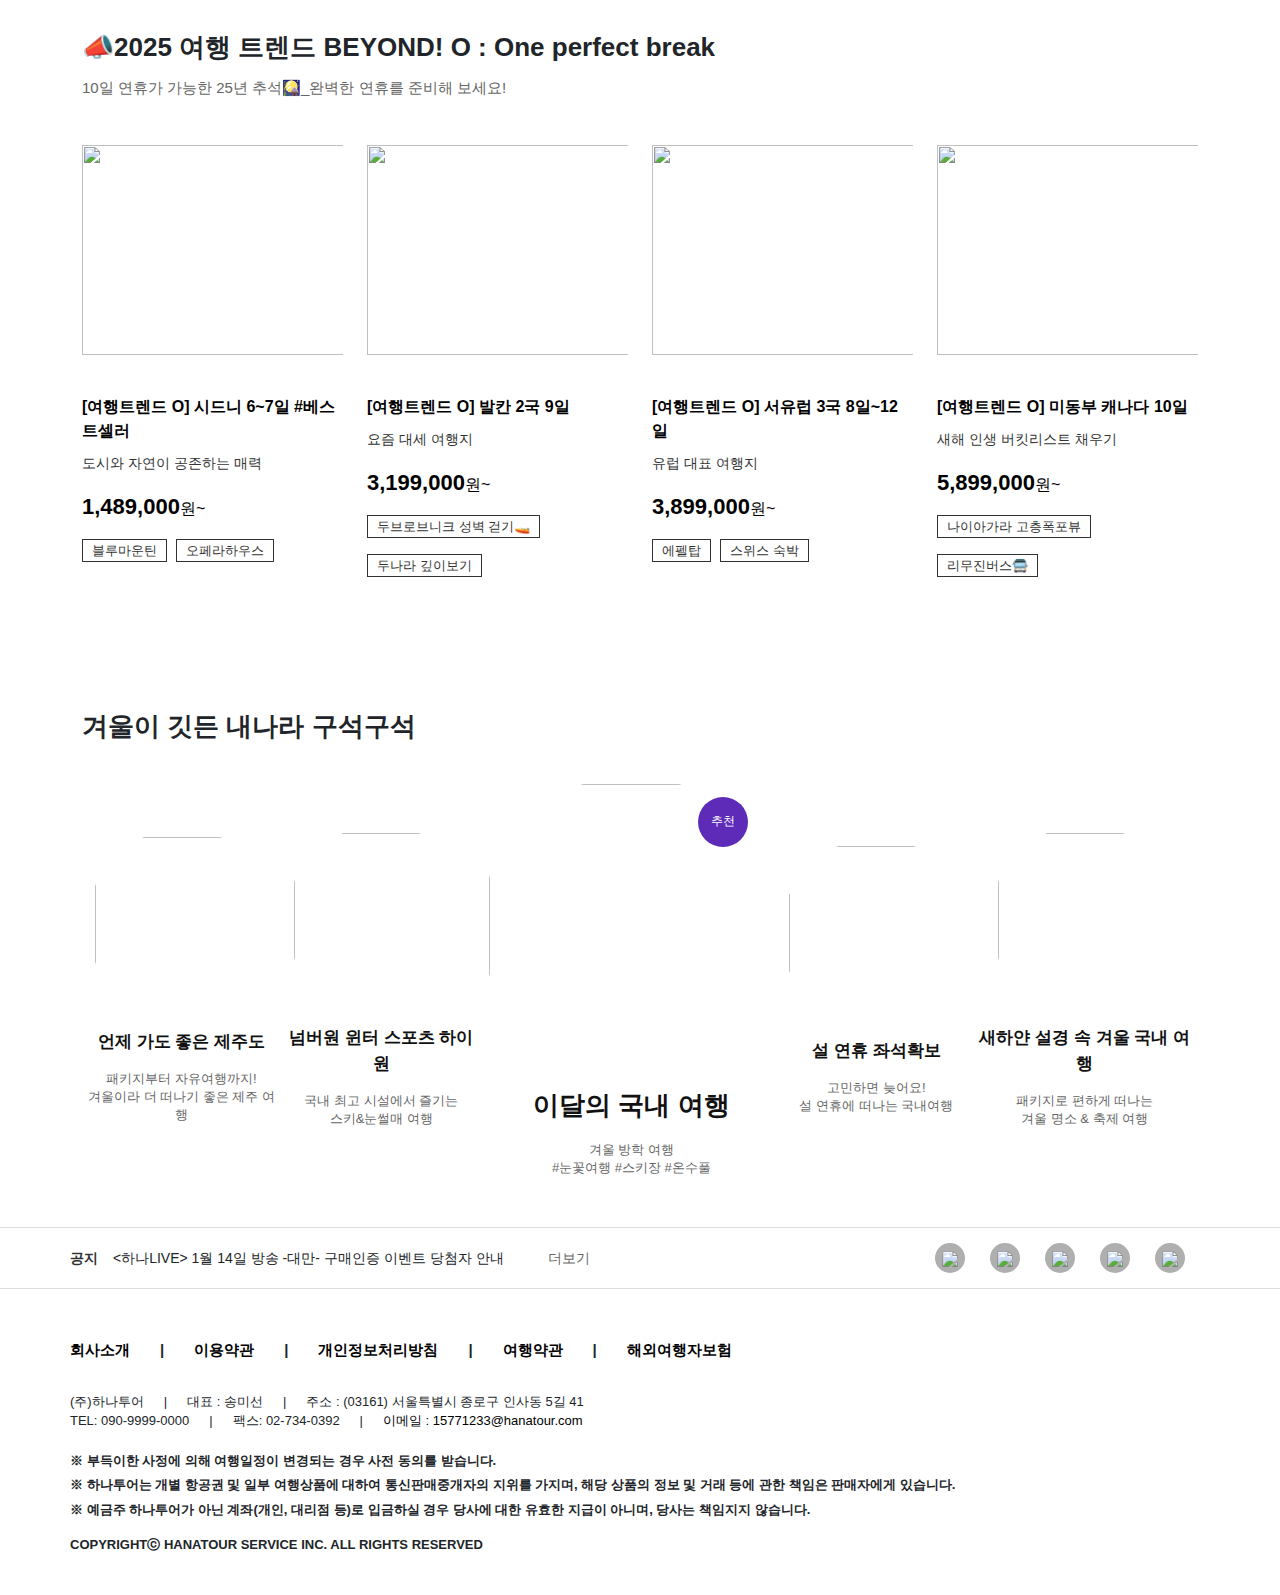
==== commit b07942c6: "fix: 모바일시 width 빈 여백 추가 정리" ====
--- a/index.html
+++ b/index.html
@@ -321,7 +321,7 @@
           </button>
         </div>
 
-        <div style="width: 740px; height: 609px">
+        <div style="height: 609px">
           <div
             id="carouselExampleAutoplaying"
             class="carousel slide"
@@ -663,16 +663,19 @@
             <div class="notice-container">
               <div class="notice-content">
                 <div class="notice-item">
-                  <하나LIVE> 1월 14일 방송 -대만- 구매인증 이벤트 당첨자 안내
+                  &lt;하나LIVE&gt; 1월 14일 방송 -대만- 구매인증 이벤트 당첨자
+                  안내
                 </div>
                 <div class="notice-item">
-                  <하나LIVE> 1월 14일 방송 -대만- 퀴즈 이벤트 당첨자 안내
+                  &lt;하나LIVE&gt; 1월 14일 방송 -대만- 퀴즈 이벤트 당첨자 안내
                 </div>
                 <div class="notice-item">
-                  <하나LIVE> 1월 13일 방송 -괌호텔- 구매자 이벤트 당첨자 안내
+                  &lt;하나LIVE&gt; 1월 13일 방송 -괌호텔- 구매자 이벤트 당첨자
+                  안내
                 </div>
                 <div class="notice-item">
-                  <하나LIVE> 1월 13일 방송 -괌호텔- 구매인증 이벤트 당첨자 안내
+                  &lt;하나LIVE&gt; 1월 13일 방송 -괌호텔- 구매인증 이벤트 당첨자
+                  안내
                 </div>
               </div>
             </div>
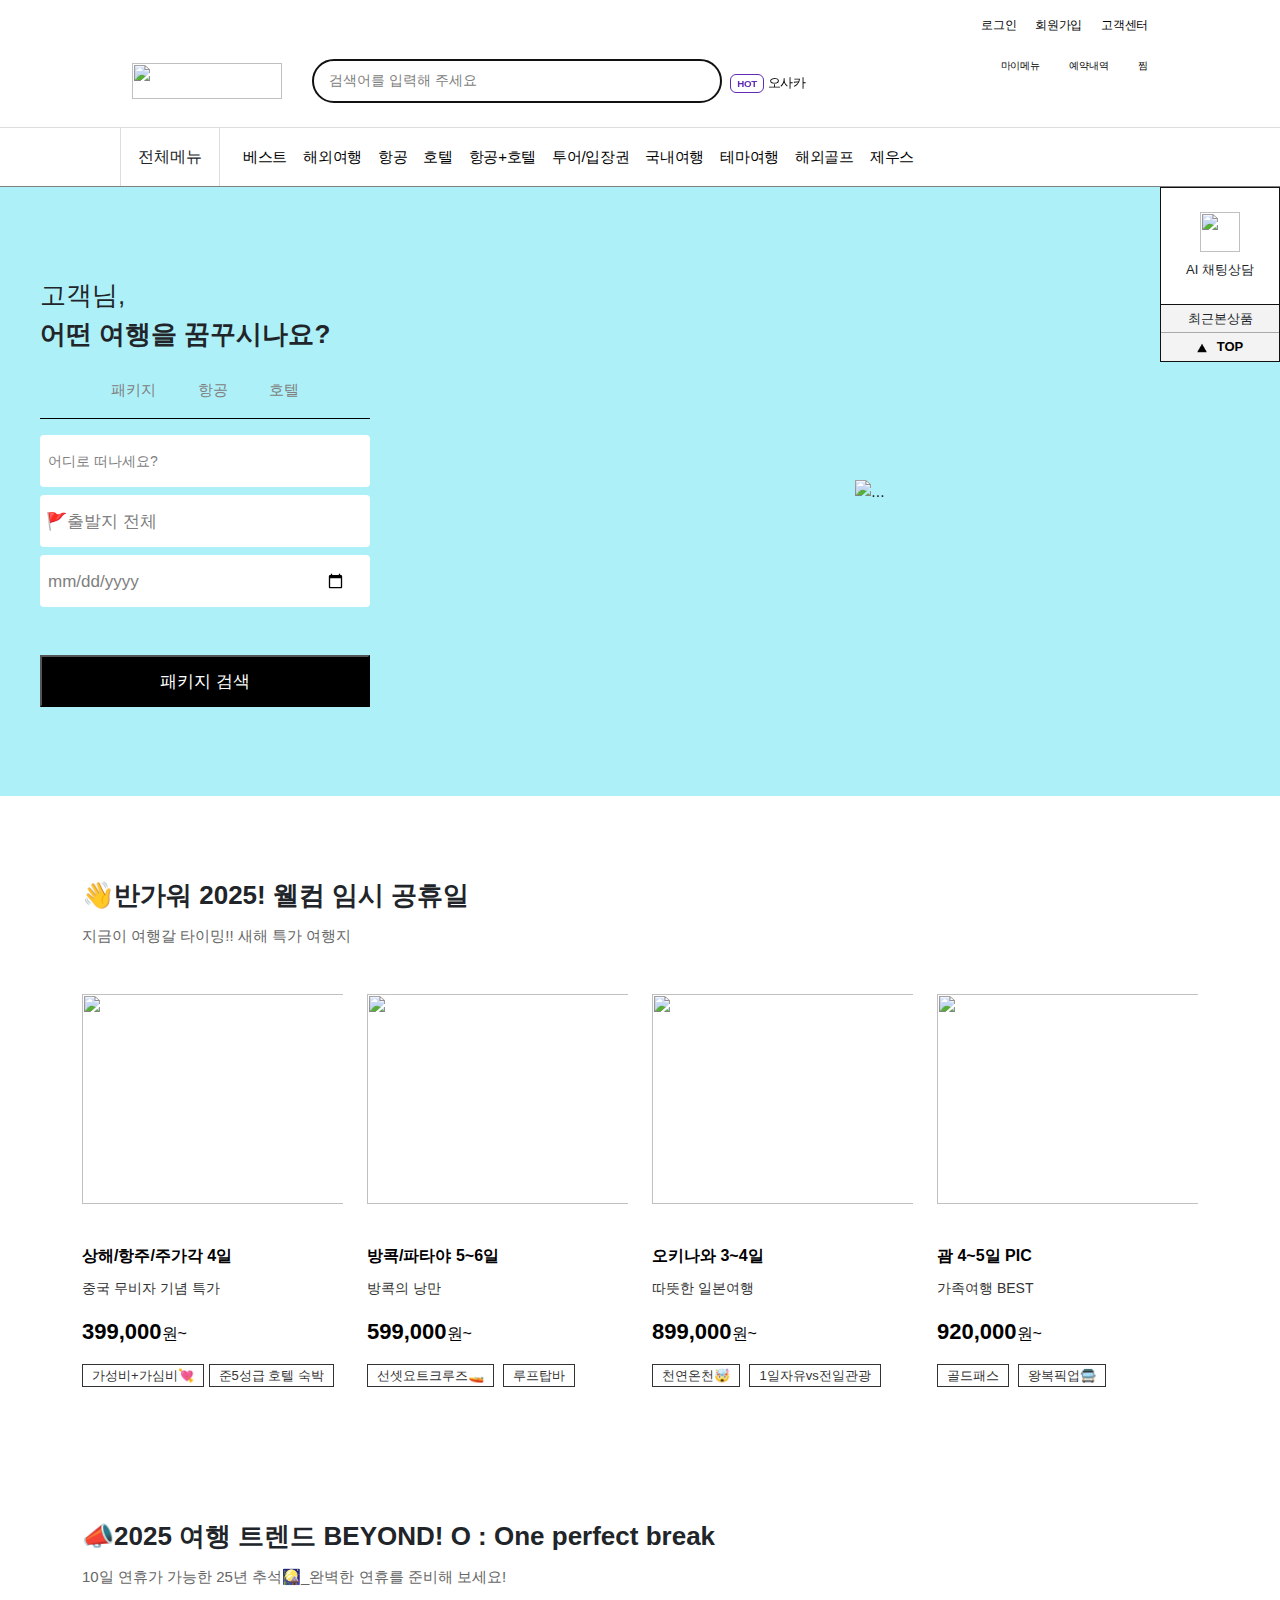
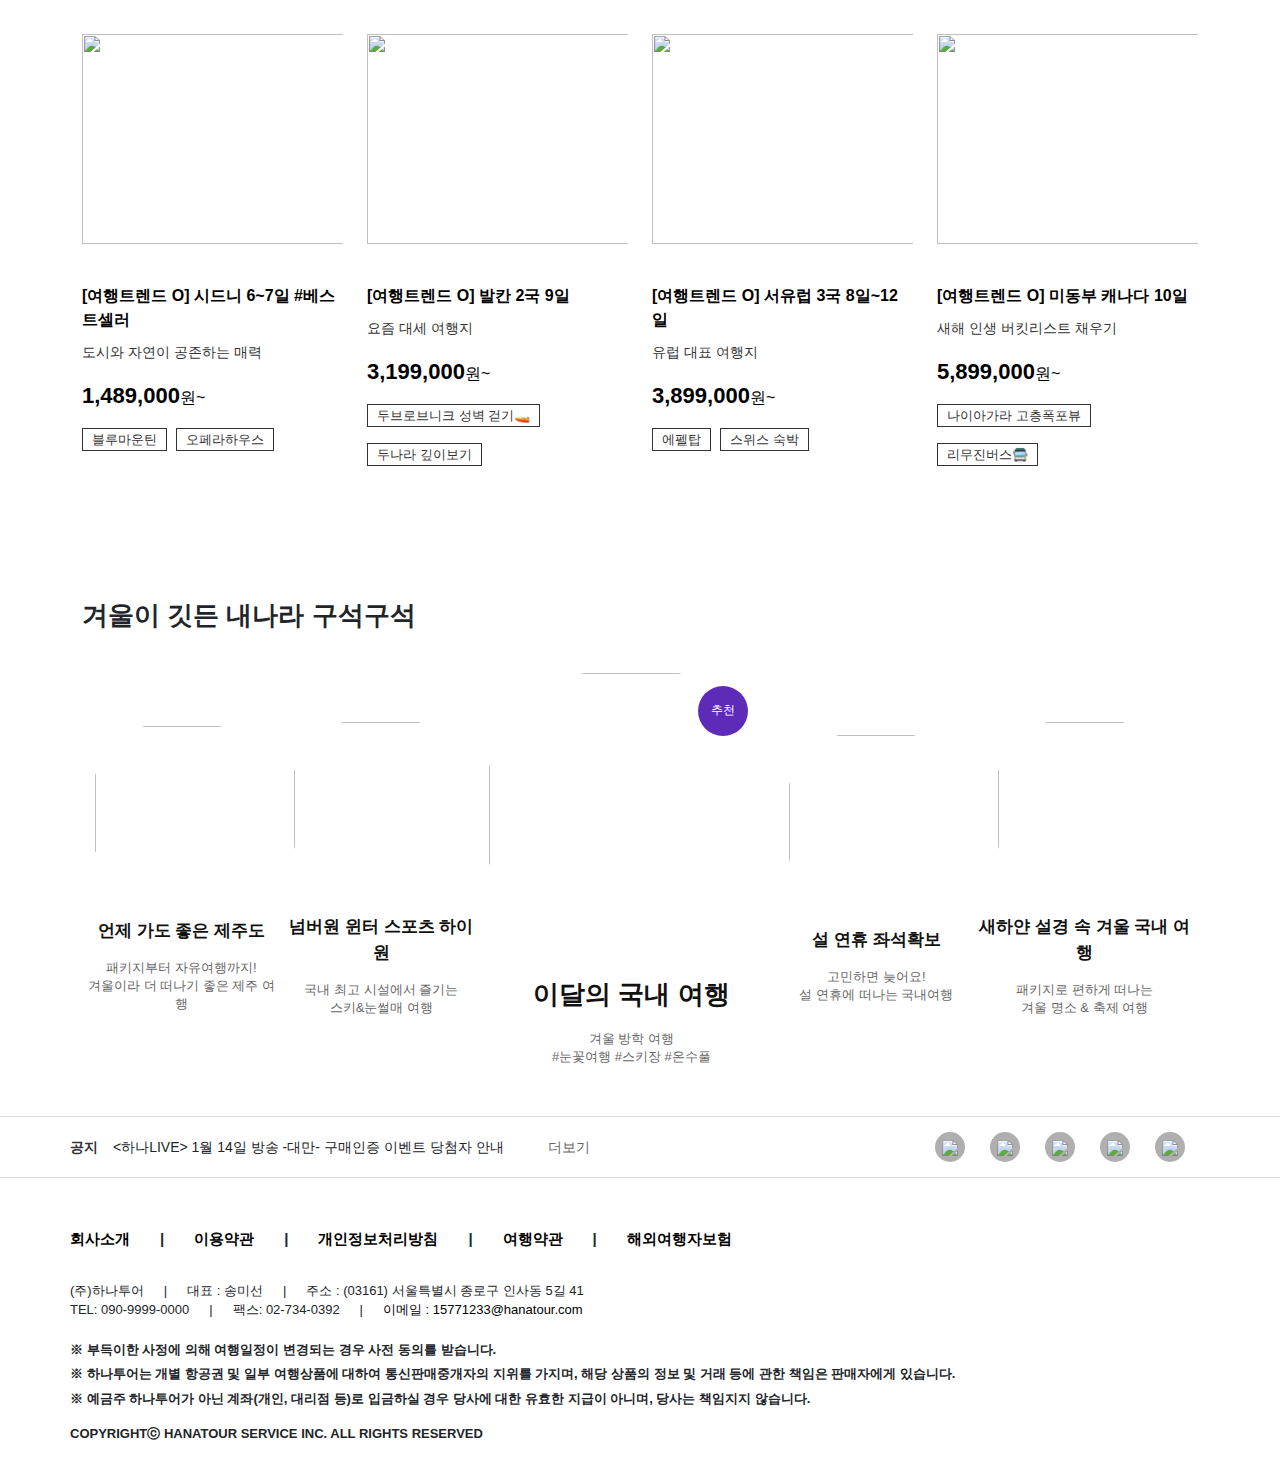
==== commit f8bbda0e: "Merge pull request #34 from devcodemaestro/jae" ====
--- a/index.html
+++ b/index.html
@@ -321,7 +321,7 @@
           </button>
         </div>
 
-        <div style="height: 609px">
+        <div style="width: 740px; height: 609px" class="carousel-wrap">
           <div
             id="carouselExampleAutoplaying"
             class="carousel slide"
--- a/style.css
+++ b/style.css
@@ -353,8 +353,9 @@
   justify-content: center;
   align-items: center;
   gap: 130px;
-  width: 2000px;
-  height: 720px;
+  /* height, width를 auto (또는 100%)로 */
+  width: 100%;
+  height: auto;
   background-color: rgb(174, 240, 248);
 }
 
@@ -744,3 +745,9 @@
     width: 100%;
   }
 }
+
+.carousel-wrap {
+  display: flex;
+  align-items: center; /* 세로 가운데 */
+  justify-content: center; /* 가로 가운데 */
+}
